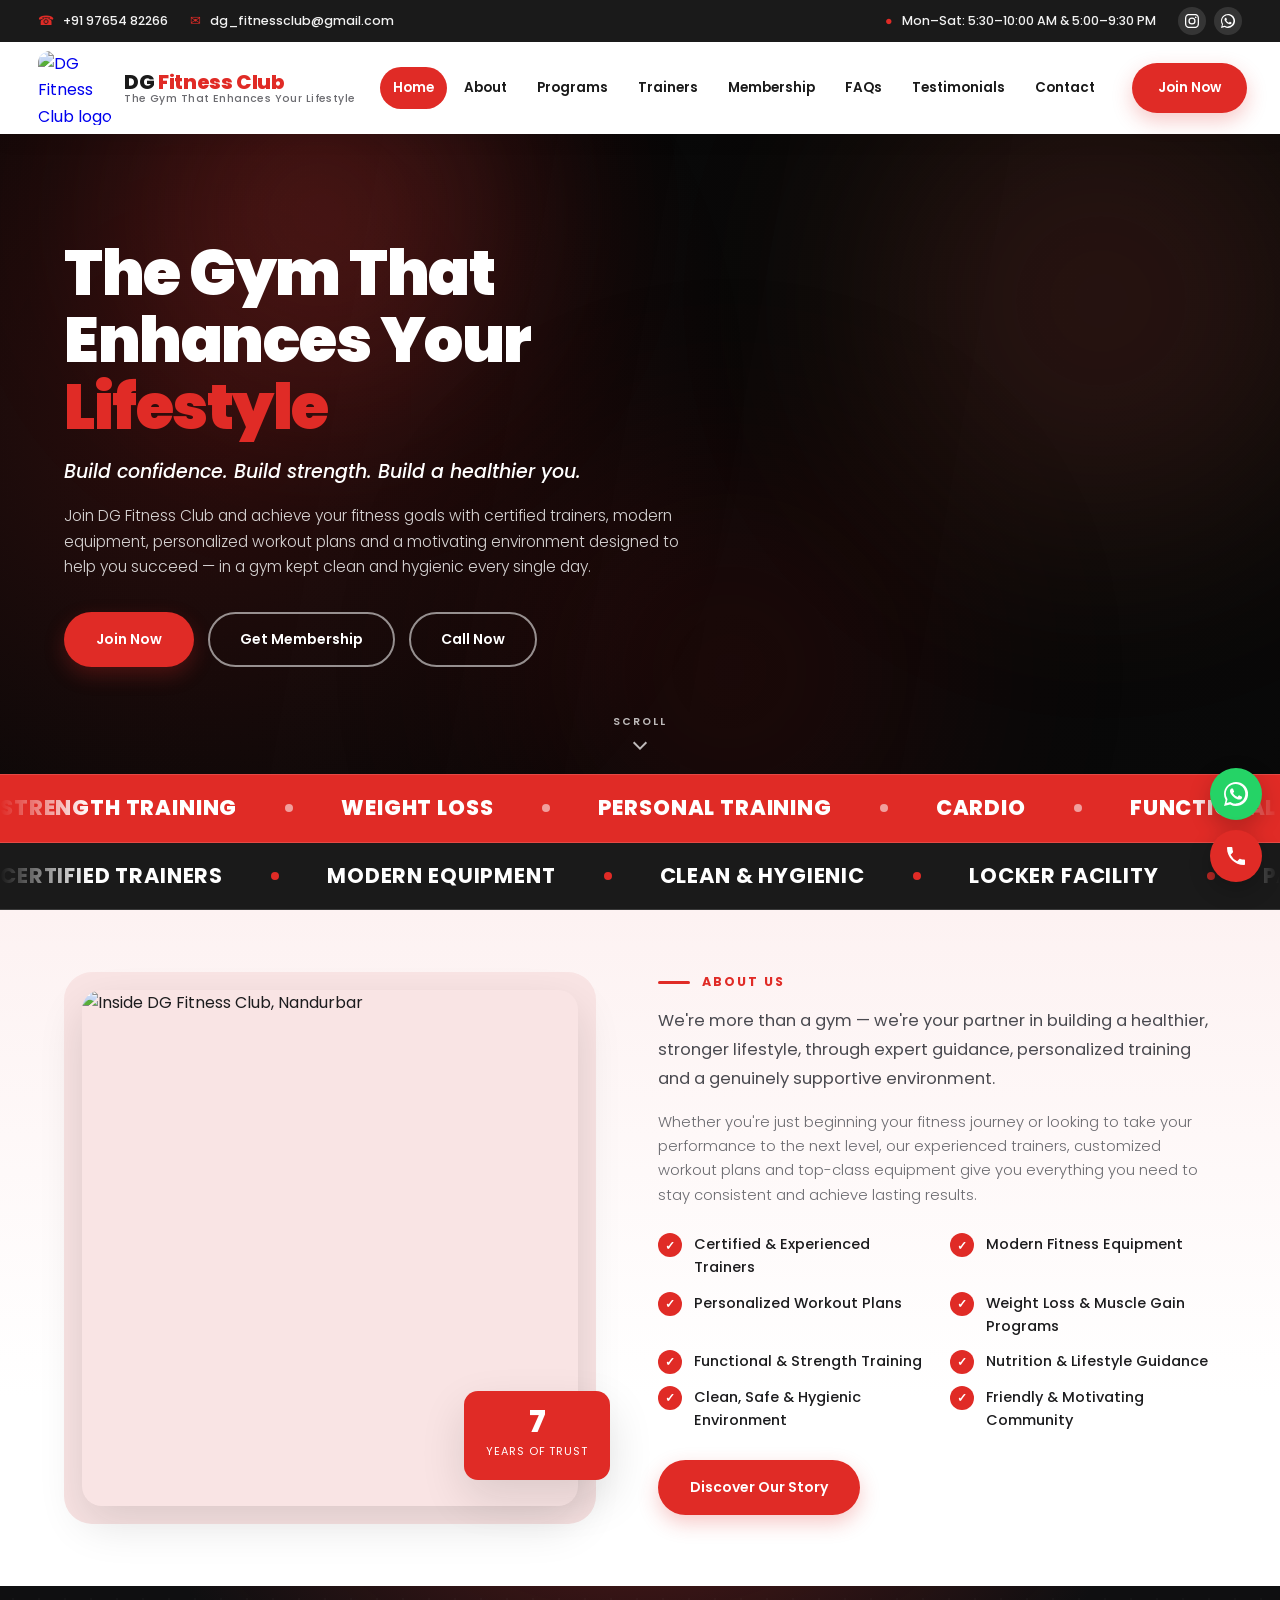
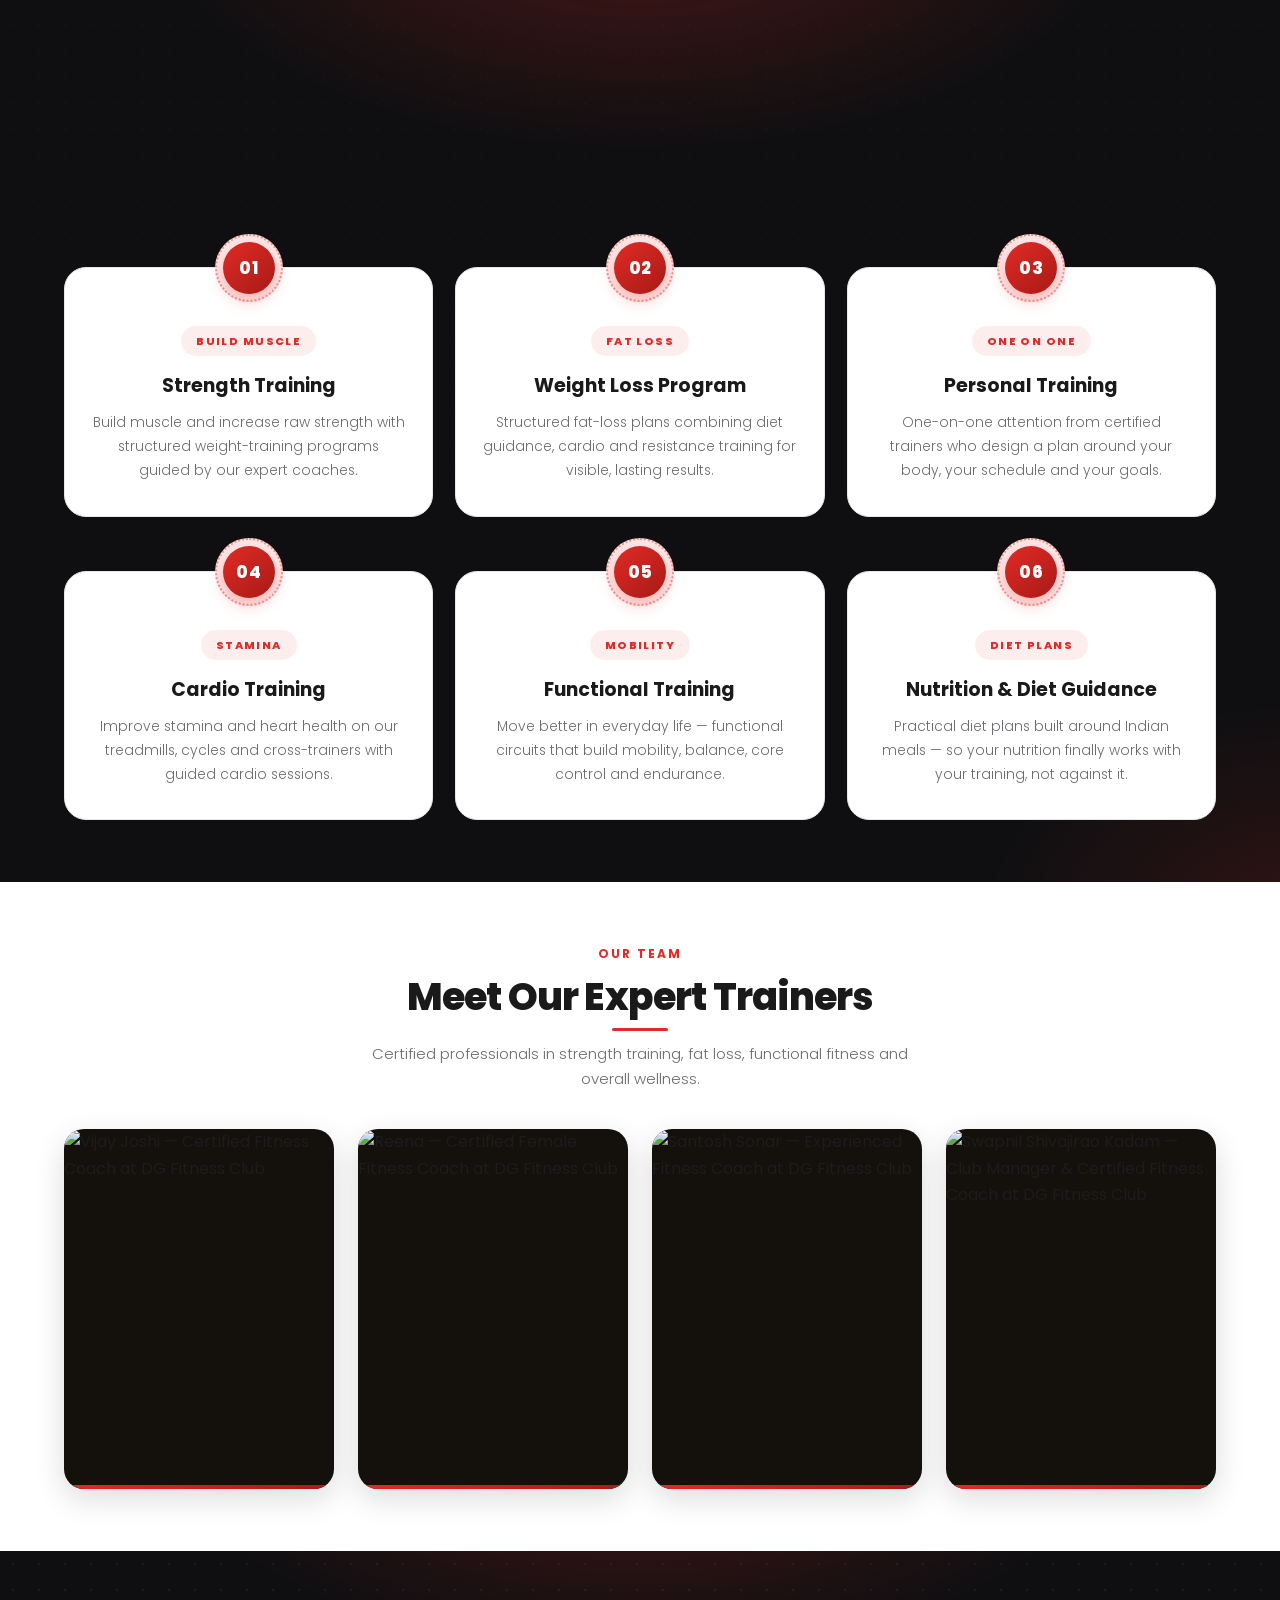
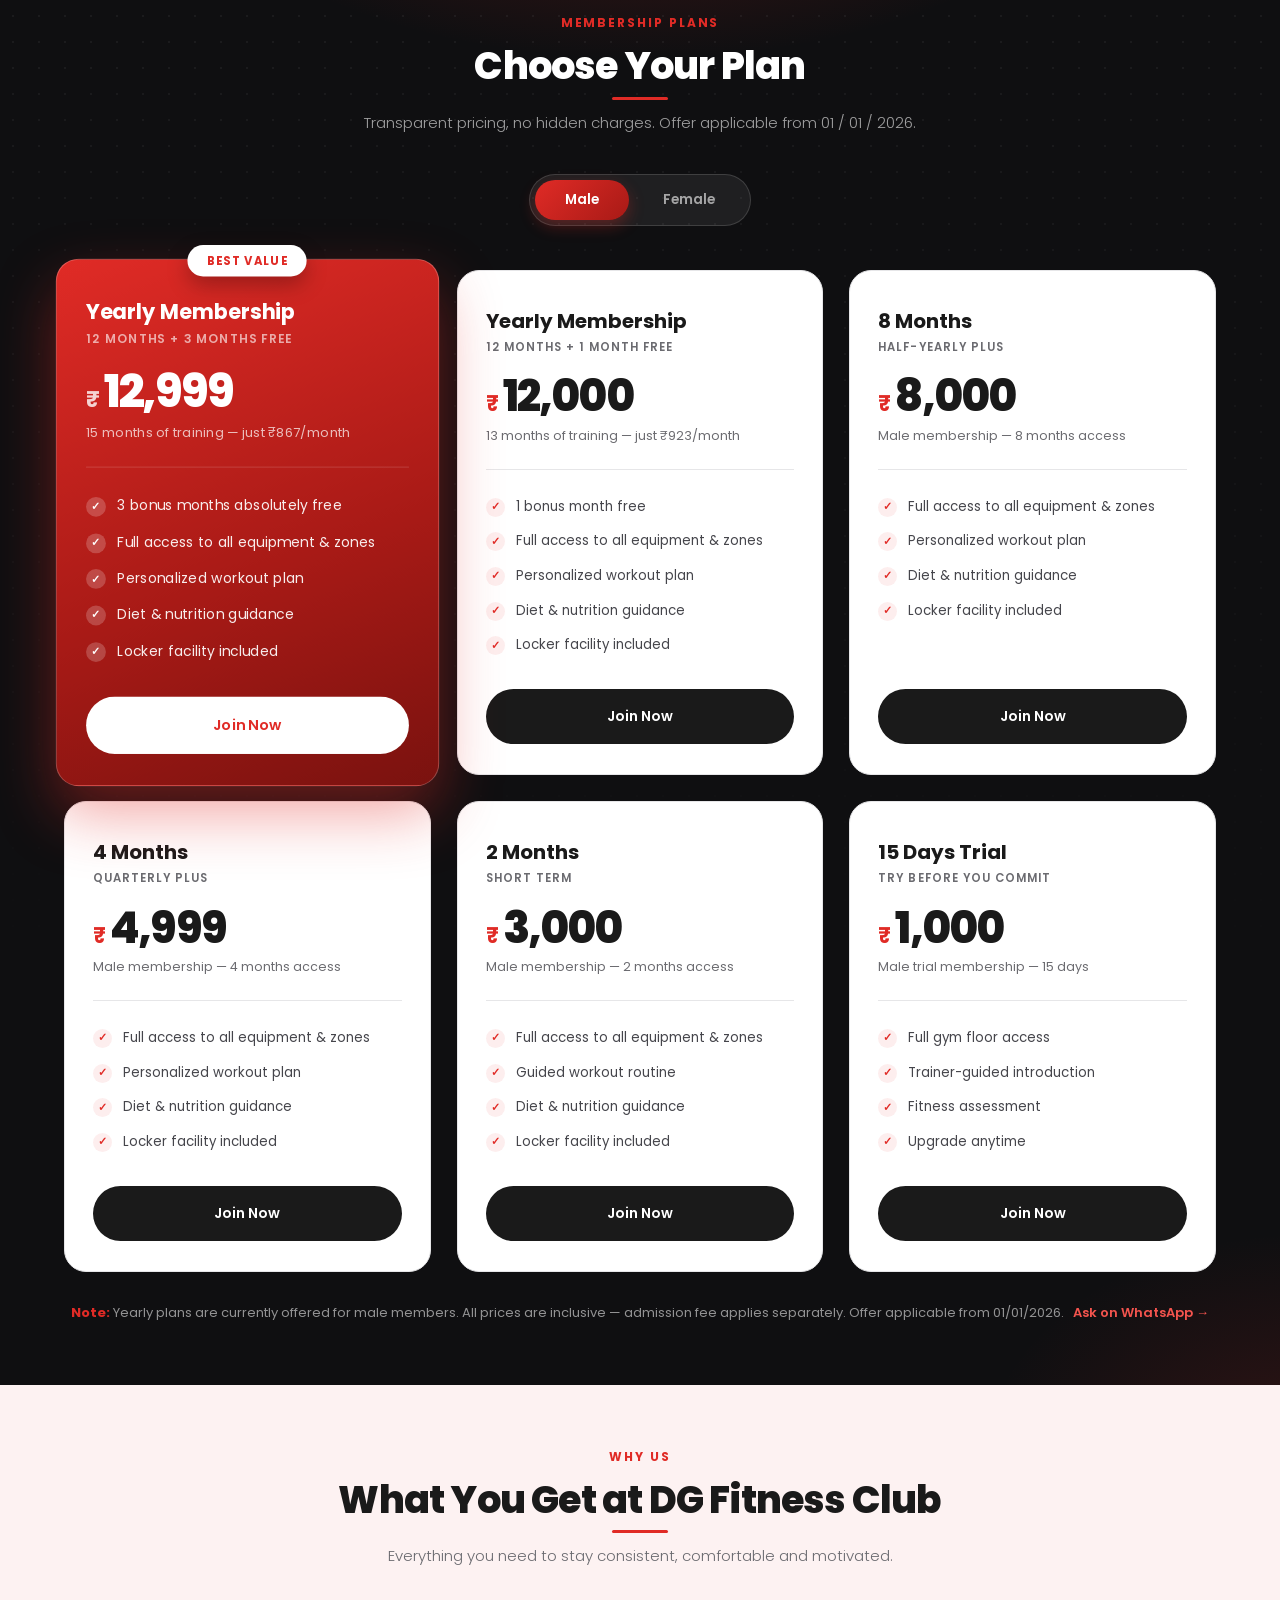
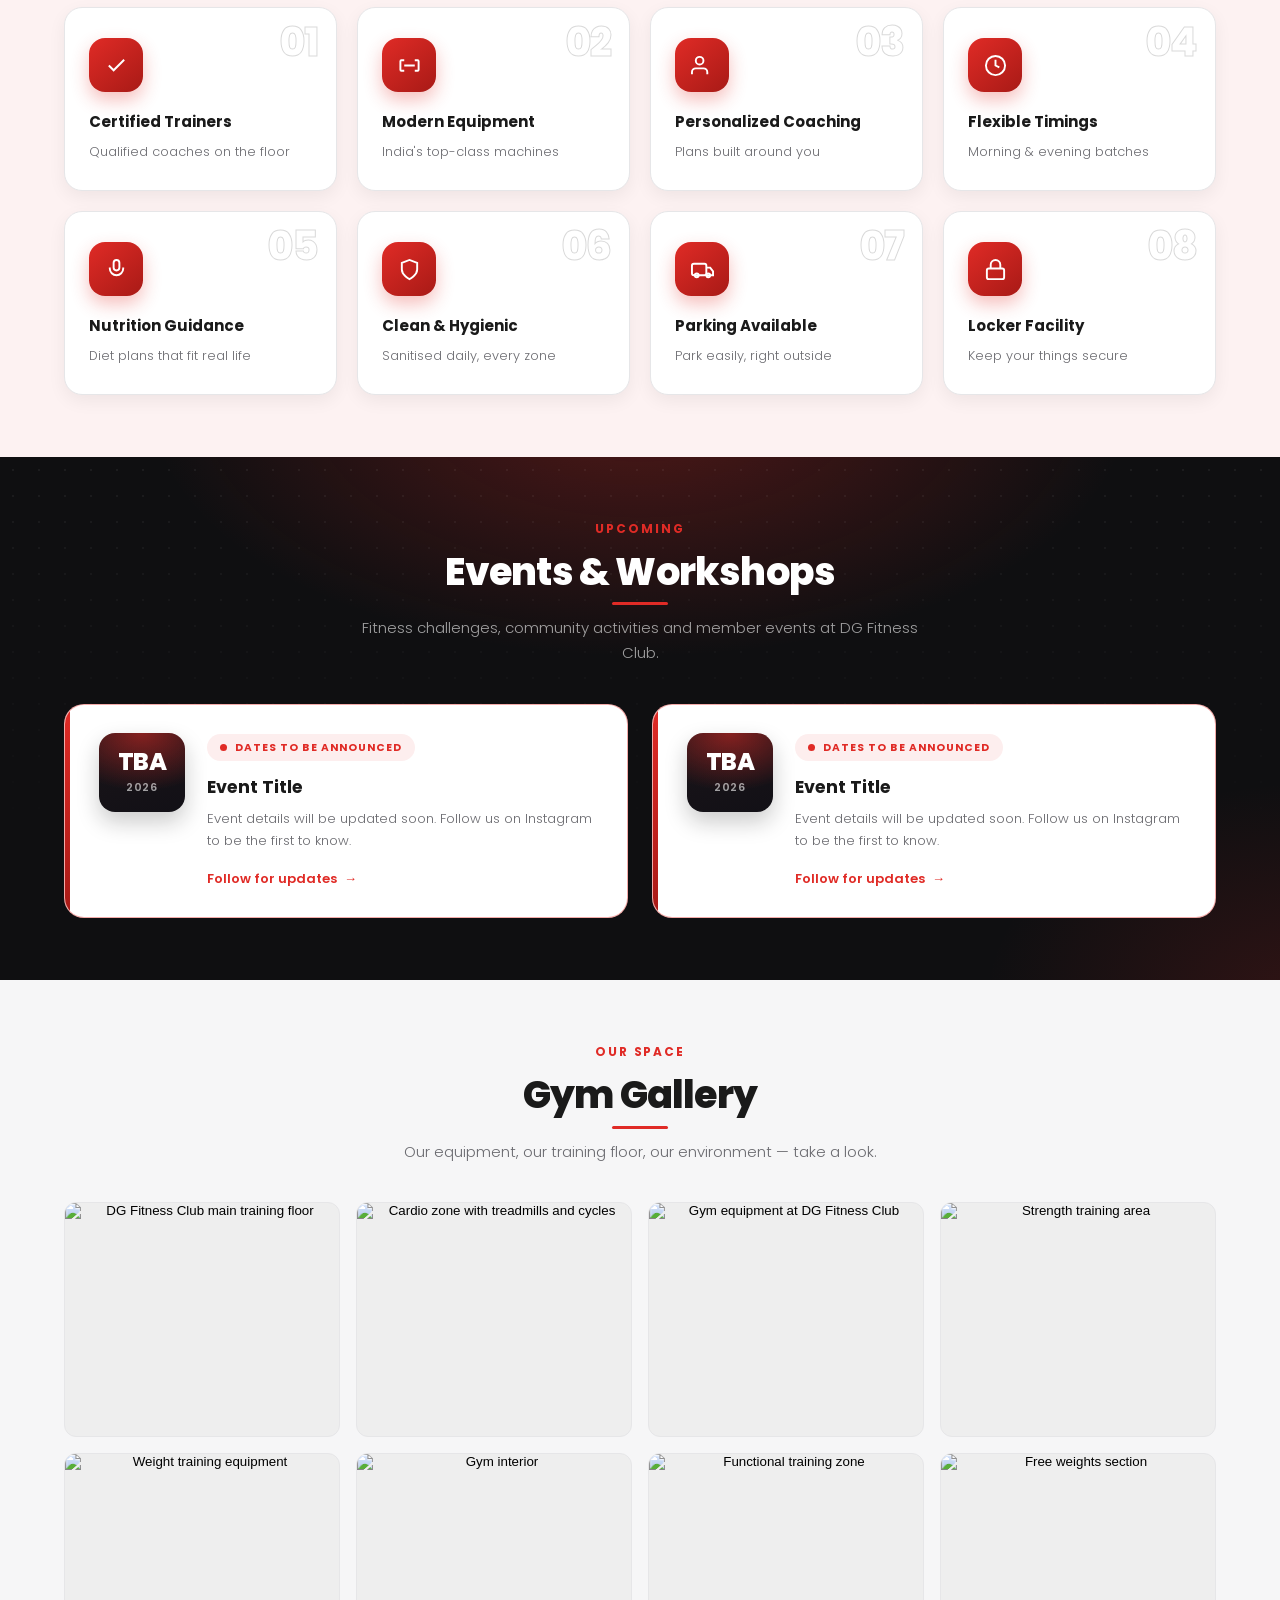
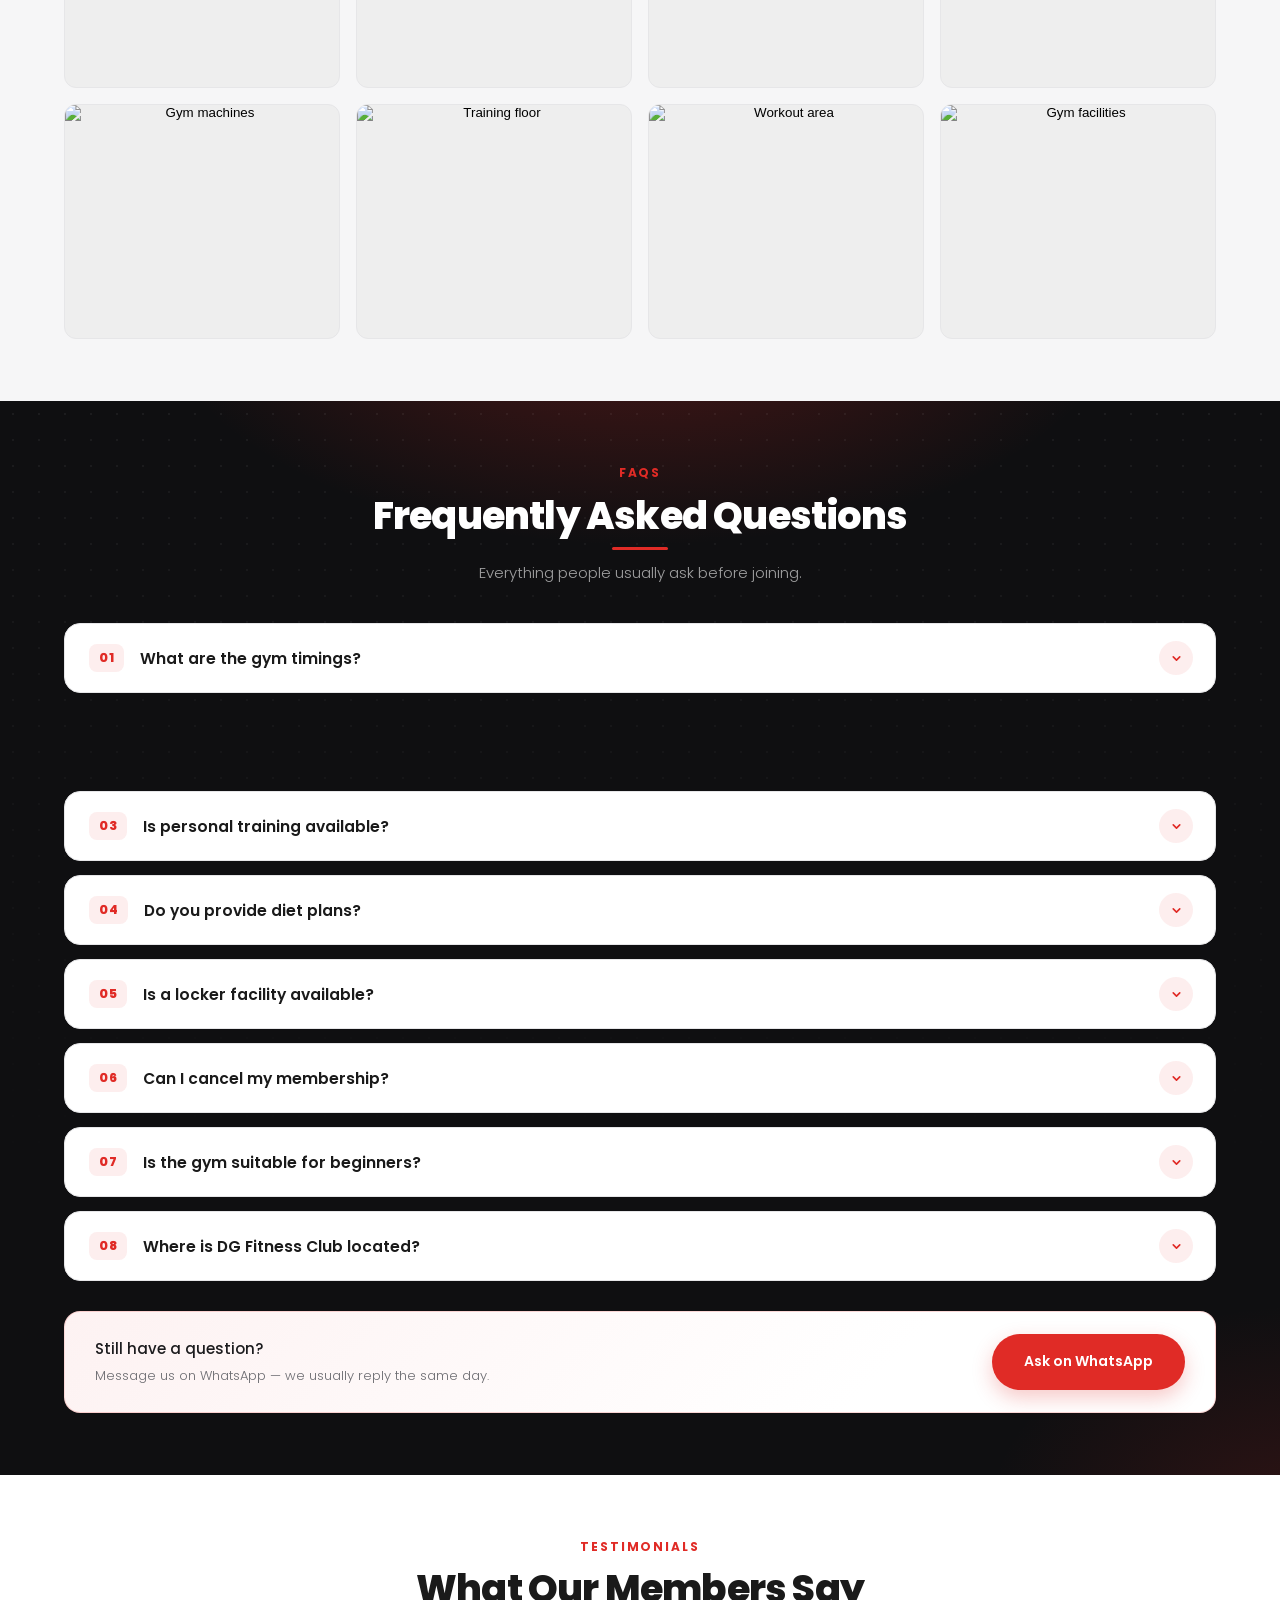
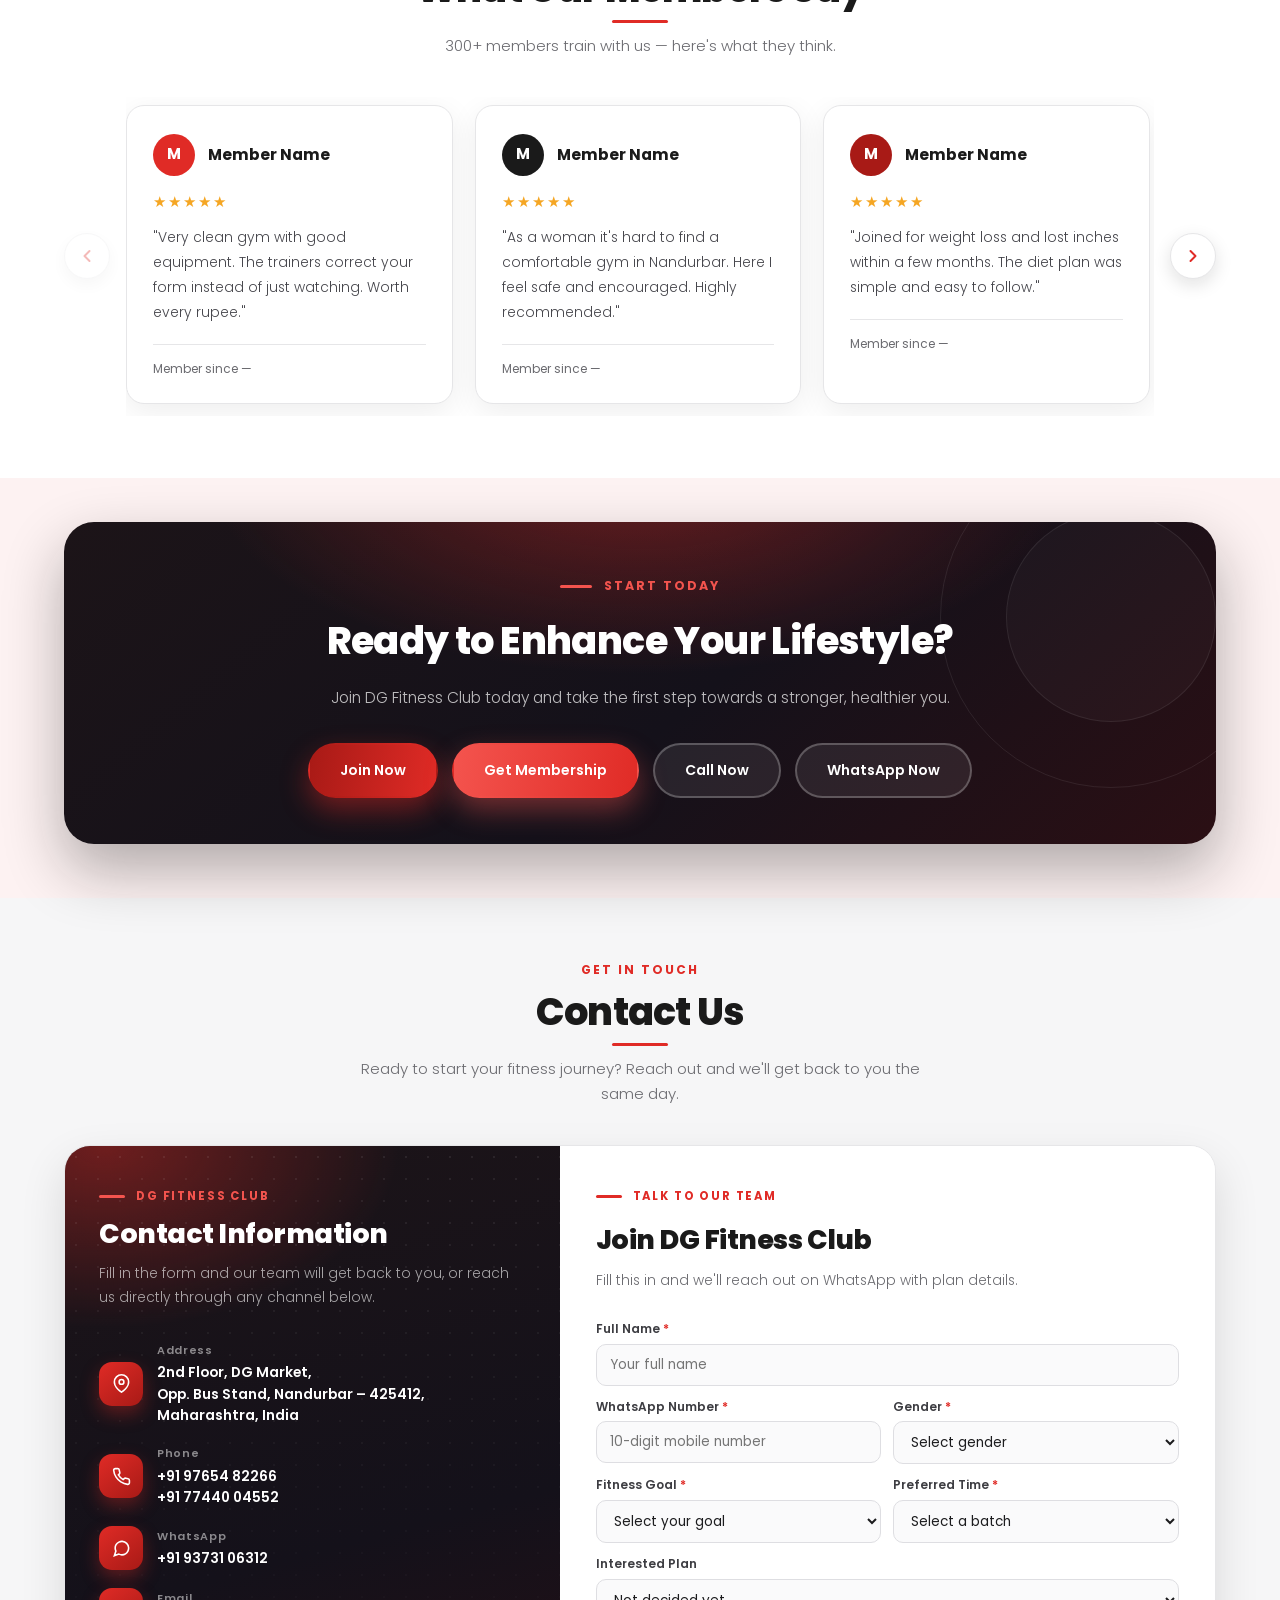
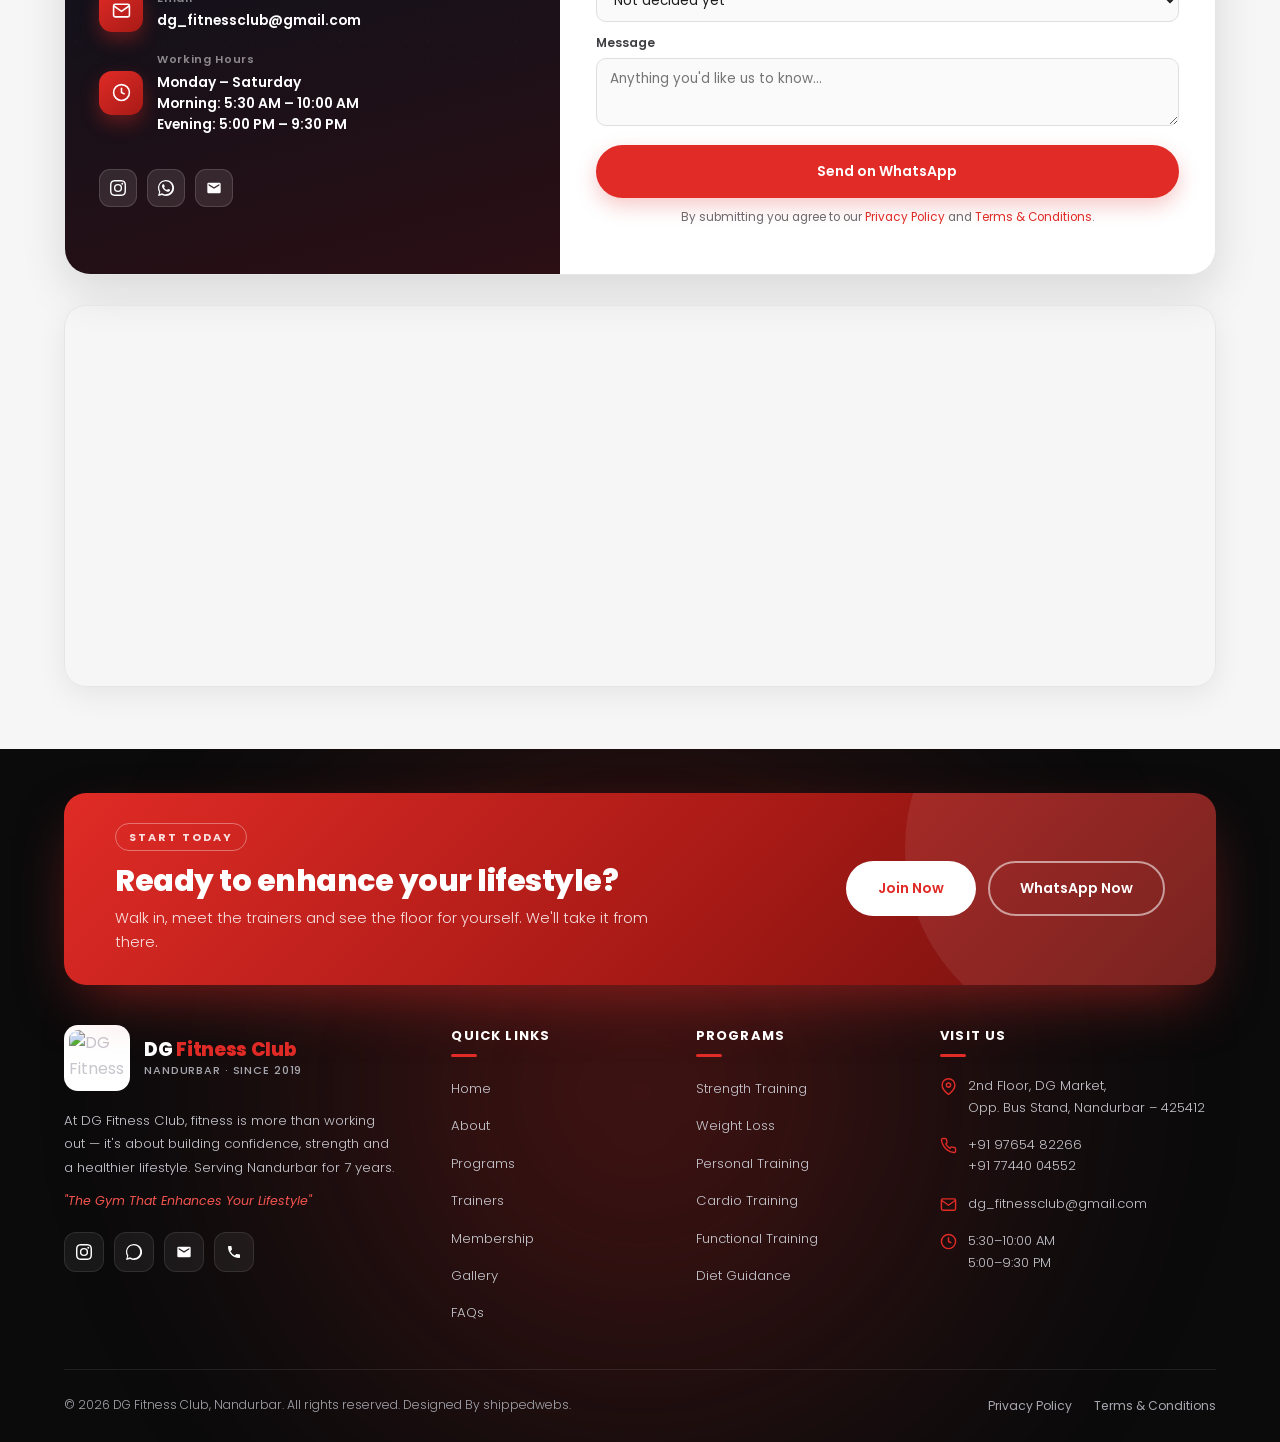
==== index.html @ 3bdbb1a9 "Add files via upload" ====
<!DOCTYPE html>
<html lang="en">
<head>
<meta charset="UTF-8">
<meta name="viewport" content="width=device-width, initial-scale=1.0">
<title>DG Fitness Club — The Gym That Enhances Your Lifestyle | Nandurbar</title>
<meta name="description" content="DG Fitness Club, Nandurbar — 7 years, 300+ members. Certified trainers, modern equipment, personalized workout & diet plans. Strength, cardio, functional & personal training. Join now.">
<meta name="keywords" content="gym in Nandurbar, DG Fitness Club, fitness club Nandurbar, personal training, weight loss, ladies gym Nandurbar">
<link rel="icon" href="images/logo.jpeg">

<!-- Open Graph / social sharing -->
<meta property="og:title" content="DG Fitness Club — The Gym That Enhances Your Lifestyle">
<meta property="og:description" content="Certified trainers, modern equipment and personalized plans in Nandurbar. 300+ members strong.">
<meta property="og:image" content="images/hero.jpeg">
<meta property="og:type" content="website">

<link rel="stylesheet" href="style.css">
</head>
<body>

<!-- ================= HEADER ================= -->
<header>
  <div class="top-bar">
   <div class="top-bar__shell">
    <div class="container top-bar__inner">
      <div class="top-bar__contact">
        <a href="tel:+919765482266"><i>&#9742;</i> +91 97654 82266</a>
        <a href="mailto:dg_fitnessclub@gmail.com"><i>&#9993;</i> dg_fitnessclub@gmail.com</a>
      </div>
      <div class="top-bar__right">
        <span><b>&#9679;</b> Mon&ndash;Sat: 5:30&ndash;10:00 AM &amp; 5:00&ndash;9:30 PM</span>
        <div class="top-bar__social" aria-label="Social media">
          <a href="https://www.instagram.com/dgfitnessclub2019/" target="_blank" rel="noopener" aria-label="Instagram">
            <svg viewBox="0 0 24 24"><path d="M12 2.16c3.2 0 3.58.01 4.85.07 1.17.05 1.8.25 2.23.41.56.22.96.48 1.38.9.42.42.68.82.9 1.38.16.42.36 1.06.41 2.23.06 1.27.07 1.65.07 4.85s-.01 3.58-.07 4.85c-.05 1.17-.25 1.8-.41 2.23-.22.56-.48.96-.9 1.38-.42.42-.82.68-1.38.9-.42.16-1.06.36-2.23.41-1.27.06-1.65.07-4.85.07s-3.58-.01-4.85-.07c-1.17-.05-1.8-.25-2.23-.41-.56-.22-.96-.48-1.38-.9-.42-.42-.68-.82-.9-1.38-.16-.42-.36-1.06-.41-2.23C2.17 15.58 2.16 15.2 2.16 12s.01-3.58.07-4.85c.05-1.17.25-1.8.41-2.23.22-.56.48-.96.9-1.38.42-.42.82-.68 1.38-.9.42-.16 1.06-.36 2.23-.41C8.42 2.17 8.8 2.16 12 2.16zM12 0C8.74 0 8.33.01 7.05.07 5.78.13 4.9.33 4.14.63c-.79.3-1.46.71-2.13 1.38C1.34 2.68.93 3.35.63 4.14.33 4.9.13 5.78.07 7.05.01 8.33 0 8.74 0 12s.01 3.67.07 4.95c.06 1.27.26 2.15.56 2.91.3.79.71 1.46 1.38 2.13.67.67 1.34 1.08 2.13 1.38.76.3 1.64.5 2.91.56C8.33 23.99 8.74 24 12 24s3.67-.01 4.95-.07c1.27-.06 2.15-.26 2.91-.56.79-.3 1.46-.71 2.13-1.38.67-.67 1.08-1.34 1.38-2.13.3-.76.5-1.64.56-2.91.06-1.28.07-1.69.07-4.95s-.01-3.67-.07-4.95c-.06-1.27-.26-2.15-.56-2.91-.3-.79-.71-1.46-1.38-2.13C21.32 1.34 20.65.93 19.86.63c-.76-.3-1.64-.5-2.91-.56C15.67.01 15.26 0 12 0zm0 5.84a6.16 6.16 0 100 12.32A6.16 6.16 0 0012 5.84zm0 10.16a4 4 0 110-8 4 4 0 010 8zm7.85-10.4a1.44 1.44 0 11-2.88 0 1.44 1.44 0 012.88 0z"/></svg>
          </a>
          <a href="https://wa.me/919373106312" target="_blank" rel="noopener" aria-label="WhatsApp">
            <svg viewBox="0 0 24 24"><path d="M17.47 14.38c-.3-.15-1.76-.87-2.03-.97-.27-.1-.47-.15-.67.15-.2.3-.77.97-.94 1.17-.17.2-.35.22-.65.07-.3-.15-1.25-.46-2.39-1.47-.88-.79-1.48-1.76-1.65-2.06-.17-.3-.02-.46.13-.61.13-.13.3-.35.45-.52.15-.17.2-.3.3-.5.1-.2.05-.37-.02-.52-.07-.15-.67-1.61-.92-2.21-.24-.58-.49-.5-.67-.51h-.57c-.2 0-.52.07-.79.37-.27.3-1.04 1.02-1.04 2.48s1.06 2.88 1.21 3.08c.15.2 2.1 3.2 5.08 4.49.71.31 1.26.49 1.69.62.71.23 1.36.2 1.87.12.57-.09 1.76-.72 2.01-1.41.25-.7.25-1.29.17-1.42-.07-.13-.27-.2-.57-.35zM12.05 0h-.02C5.4 0 0 5.4 0 12.05a11.94 11.94 0 001.65 6.07L.06 24l6.05-1.58a12.03 12.03 0 005.94 1.55c6.65 0 12.05-5.4 12.05-12.05S18.7 0 12.05 0zm0 21.8a9.7 9.7 0 01-5.3-1.57l-.38-.23-3.85 1 1.02-3.75-.25-.39a9.7 9.7 0 01-1.49-5.19c0-5.37 4.37-9.74 9.75-9.74s9.74 4.37 9.74 9.75-4.37 9.74-9.74 9.74z"/></svg>
          </a>
        </div>
      </div>
    </div>
   </div>
  </div>

  <div class="scroll-progress" id="scrollProgress" aria-hidden="true"></div>

  <div class="main-nav">
    <div class="container">
      <nav>
        <a class="logo-area" href="#home">
          <img src="images/logo.jpeg" alt="DG Fitness Club logo">
          <span class="brand-name">DG <span>Fitness Club</span>
            <span class="brand-sub">The Gym That Enhances Your Lifestyle</span>
          </span>
        </a>

        <ul class="nav-links">
          <li><a class="active" href="#home">Home</a></li>
          <li><a href="#about">About</a></li>
          <li><a href="#programs">Programs</a></li>
          <li><a href="#trainers">Trainers</a></li>
          <li><a href="#membership">Membership</a></li>
          <li><a href="#faqs">FAQs</a></li>
          <li><a href="#testimonials">Testimonials</a></li>
          
          <li><a href="#contact">Contact</a></li>
        </ul>

        <a class="btn btn--primary nav-cta" href="#join">Join Now</a>

        <button class="nav-toggle" id="navToggle" aria-label="Open menu" aria-expanded="false" aria-controls="navMobile">
          <span></span><span></span><span></span>
        </button>
      </nav>

      <div class="nav-mobile" id="navMobile">
        <a href="#home">Home</a>
        <a href="#about">About</a>
        <a href="#programs">Programs</a>
        <a href="#trainers">Trainers</a>
        <a href="#membership">Membership</a>
        <a href="#gallery">Gallery</a>
        <a href="#faqs">FAQs</a>
        <a href="#testimonials">Testimonials</a>
        
        <a href="#contact">Contact</a>
        <a class="btn btn--primary" href="#join">Join Now</a>
      </div>
    </div>
  </div>
</header>

<!-- ================= HERO ================= -->
<section class="hero" id="home">
  <div class="orbs" aria-hidden="true">
    <span class="orb orb--red"></span>
    <span class="orb orb--ember"></span>
    <span class="orb orb--deep"></span>
  </div>

  <div class="container">
    <div class="hero-text">
      
      <!-- Each line is masked by overflow:hidden so the text slides out from behind an edge. -->
      <h1 aria-label="The Gym That Enhances Your Lifestyle">
        <span class="line" aria-hidden="true"><span>The Gym That</span></span>
        <span class="line" aria-hidden="true"><span>Enhances Your</span></span>
        <span class="line" aria-hidden="true"><span><em>Lifestyle</em></span></span>
      </h1>
      <p class="hero-tagline">Build confidence. Build strength. Build a healthier you.</p>
      <p class="hero-desc">
        Join DG Fitness Club and achieve your fitness goals with certified trainers, modern equipment,
        personalized workout plans and a motivating environment designed to help you succeed &mdash;
        in a gym kept clean and hygienic every single day.
      </p>
      <div class="hero-buttons">
        <a class="btn btn--primary" href="#join" data-magnetic>Join Now</a>
        <a class="btn btn--outline-light" href="#membership" data-magnetic>Get Membership</a>
        <a class="btn btn--outline-light" href="tel:+919765482266" data-magnetic>Call Now</a>
      </div>
    </div>
  </div>

  <div class="scroll-cue" id="scrollCue" aria-hidden="true">
    <span>Scroll</span>
    <span class="chev"></span>
  </div>
</section>

<!-- ================= MARQUEE ================= -->
<div class="marquee-band" aria-hidden="true">
  <div class="marquee">
    <div class="marquee__track">
      <ul class="marquee__set">
        <li>Strength Training</li><li>Weight Loss</li><li>Personal Training</li>
        <li>Cardio</li><li>Functional Training</li><li>Diet Guidance</li>
      </ul>
      <ul class="marquee__set">
        <li>Strength Training</li><li>Weight Loss</li><li>Personal Training</li>
        <li>Cardio</li><li>Functional Training</li><li>Diet Guidance</li>
      </ul>
    </div>
  </div>
</div>
<div class="marquee-band" aria-hidden="true">
  <div class="marquee marquee--reverse">
    <div class="marquee__track">
      <ul class="marquee__set">
        <li>Certified Trainers</li><li>Modern Equipment</li><li>Clean &amp; Hygienic</li>
        <li>Locker Facility</li><li>Parking Available</li><li>Flexible Timings</li>
      </ul>
      <ul class="marquee__set">
        <li>Certified Trainers</li><li>Modern Equipment</li><li>Clean &amp; Hygienic</li>
        <li>Locker Facility</li><li>Parking Available</li><li>Flexible Timings</li>
      </ul>
    </div>
  </div>
</div>



<!-- ================= ABOUT ================= -->
<section class="section section--about" id="about">
  <div class="container">
    <div class="about-grid">
      <div class="about-media reveal">
        <img src="images/about-gym.jpeg" alt="Inside DG Fitness Club, Nandurbar">
        <div class="about-badge">
          <strong>7</strong>
          <span>Years of Trust</span>
        </div>
      </div>

      <div class="about-text reveal">
        <span class="about-eyebrow">About Us</span>
       
        <p class="about-lead">
          We're more than a gym &mdash; we're your partner in building a healthier, stronger lifestyle, through
          expert guidance, personalized training and a genuinely supportive environment.
        </p>
        <p>
          Whether you're just beginning your fitness journey or looking to take your performance to the next
          level, our experienced trainers, customized workout plans and top-class equipment give you everything
          you need to stay consistent and achieve lasting results.
        </p>

        <ul class="about-features">
          <li>Certified &amp; Experienced Trainers</li>
          <li>Modern Fitness Equipment</li>
          <li>Personalized Workout Plans</li>
          <li>Weight Loss &amp; Muscle Gain Programs</li>
          <li>Functional &amp; Strength Training</li>
          <li>Nutrition &amp; Lifestyle Guidance</li>
          <li>Clean, Safe &amp; Hygienic Environment</li>
          <li>Friendly &amp; Motivating Community</li>
        </ul>

     

        <a class="btn btn--primary about-cta" href="#membership">Discover Our Story</a>
      </div>
    </div>
  </div>
</section>

<!-- ================= PROGRAMS ================= -->
<section class="section section--dark section--photo" id="programs">
  <div class="container">
    <div class="section-header reveal">
      <span class="section-tag">Our Programs</span>
      <h2>Training Programs</h2>
      <p>Choose from our range of fitness programs, designed for beginners and enthusiasts alike.</p>
    </div>

    <div class="services-grid" data-stagger="90">
      <div class="service-card reveal">
        <div class="service-step"><span>01</span></div>
        <span class="service-label">Build Muscle</span>
        <h3>Strength Training</h3>
        <p>Build muscle and increase raw strength with structured weight-training programs guided by our expert coaches.</p>
      </div>

      <div class="service-card reveal">
        <div class="service-step"><span>02</span></div>
        <span class="service-label">Fat Loss</span>
        <h3>Weight Loss Program</h3>
        <p>Structured fat-loss plans combining diet guidance, cardio and resistance training for visible, lasting results.</p>
      </div>

      <div class="service-card reveal">
        <div class="service-step"><span>03</span></div>
        <span class="service-label">One On One</span>
        <h3>Personal Training</h3>
        <p>One-on-one attention from certified trainers who design a plan around your body, your schedule and your goals.</p>
      </div>

      <div class="service-card reveal">
        <div class="service-step"><span>04</span></div>
        <span class="service-label">Stamina</span>
        <h3>Cardio Training</h3>
        <p>Improve stamina and heart health on our treadmills, cycles and cross-trainers with guided cardio sessions.</p>
      </div>

      <div class="service-card reveal">
        <div class="service-step"><span>05</span></div>
        <span class="service-label">Mobility</span>
        <h3>Functional Training</h3>
        <p>Move better in everyday life &mdash; functional circuits that build mobility, balance, core control and endurance.</p>
      </div>

      <div class="service-card reveal">
        <div class="service-step"><span>06</span></div>
        <span class="service-label">Diet Plans</span>
        <h3>Nutrition &amp; Diet Guidance</h3>
        <p>Practical diet plans built around Indian meals &mdash; so your nutrition finally works with your training, not against it.</p>
      </div>
    </div>
  </div>
</section>


<!-- ================= TRAINERS ================= -->
<!-- Names/designations read from the trainer poster images. TODO (owner): add years of experience,
     specific certification names, and each trainer's own Instagram link (currently the gym account). -->
<section class="section" id="trainers">
  <div class="container">
    <div class="section-header reveal">
      <span class="section-tag">Our Team</span>
      <h2>Meet Our Expert Trainers</h2>
      <p>Certified professionals in strength training, fat loss, functional fitness and overall wellness.</p>
    </div>

    <div class="trainers-grid" data-stagger="110">
      <div class="trainer-card reveal">
        <div class="trainer-photo">
          <img src="images/trainer1.jpeg" alt="Vijay Joshi — Certified Fitness Coach at DG Fitness Club">
        </div>
        <div class="trainer-info">
          <h3>Vijay Joshi</h3>
          <p class="designation">Certified Fitness Coach</p>
          <p class="details">Fitness Guidance &amp; Personal Training</p>
          <span class="trainer-badge">Certified Professional</span>
        </div>
        <div class="trainer-social">
            <a href="https://www.instagram.com/dgfitnessclub2019/" target="_blank" rel="noopener" aria-label="Instagram">
              <svg viewBox="0 0 24 24"><path d="M12 2.16c3.2 0 3.58.01 4.85.07 1.17.05 1.8.25 2.23.41.56.22.96.48 1.38.9.42.42.68.82.9 1.38.16.42.36 1.06.41 2.23.06 1.27.07 1.65.07 4.85s-.01 3.58-.07 4.85c-.05 1.17-.25 1.8-.41 2.23-.22.56-.48.96-.9 1.38-.42.42-.82.68-1.38.9-.42.16-1.06.36-2.23.41-1.27.06-1.65.07-4.85.07s-3.58-.01-4.85-.07c-1.17-.05-1.8-.25-2.23-.41-.56-.22-.96-.48-1.38-.9-.42-.42-.68-.82-.9-1.38-.16-.42-.36-1.06-.41-2.23C2.17 15.58 2.16 15.2 2.16 12s.01-3.58.07-4.85c.05-1.17.25-1.8.41-2.23.22-.56.48-.96.9-1.38.42-.42.82-.68 1.38-.9.42-.16 1.06-.36 2.23-.41C8.42 2.17 8.8 2.16 12 2.16zM12 0C8.74 0 8.33.01 7.05.07 5.78.13 4.9.33 4.14.63c-.79.3-1.46.71-2.13 1.38C1.34 2.68.93 3.35.63 4.14.33 4.9.13 5.78.07 7.05.01 8.33 0 8.74 0 12s.01 3.67.07 4.95c.06 1.27.26 2.15.56 2.91.3.79.71 1.46 1.38 2.13.67.67 1.34 1.08 2.13 1.38.76.3 1.64.5 2.91.56C8.33 23.99 8.74 24 12 24s3.67-.01 4.95-.07c1.27-.06 2.15-.26 2.91-.56.79-.3 1.46-.71 2.13-1.38.67-.67 1.08-1.34 1.38-2.13.3-.76.5-1.64.56-2.91.06-1.28.07-1.69.07-4.95s-.01-3.67-.07-4.95c-.06-1.27-.26-2.15-.56-2.91-.3-.79-.71-1.46-1.38-2.13C21.32 1.34 20.65.93 19.86.63c-.76-.3-1.64-.5-2.91-.56C15.67.01 15.26 0 12 0zm0 5.84a6.16 6.16 0 100 12.32A6.16 6.16 0 0012 5.84zm0 10.16a4 4 0 110-8 4 4 0 010 8zm7.85-10.4a1.44 1.44 0 11-2.88 0 1.44 1.44 0 012.88 0z"/></svg>
            </a>
            <a href="https://wa.me/919373106312" target="_blank" rel="noopener" aria-label="WhatsApp">
              <svg viewBox="0 0 24 24"><path d="M12.05 0h-.02C5.4 0 0 5.4 0 12.05a11.94 11.94 0 001.65 6.07L.06 24l6.05-1.58a12.03 12.03 0 005.94 1.55c6.65 0 12.05-5.4 12.05-12.05S18.7 0 12.05 0zm0 21.8a9.7 9.7 0 01-5.3-1.57l-.38-.23-3.85 1 1.02-3.75-.25-.39a9.7 9.7 0 01-1.49-5.19c0-5.37 4.37-9.74 9.75-9.74s9.74 4.37 9.74 9.75-4.37 9.74-9.74 9.74z"/></svg>
            </a>
          </div>
      </div>

      <div class="trainer-card reveal">
        <div class="trainer-photo">
          <img src="images/trainer2.jpeg" alt="Reena — Certified Female Fitness Coach at DG Fitness Club">
        </div>
        <div class="trainer-info">
          <h3>Reena</h3>
          <p class="designation">Certified Female Fitness Coach</p>
          <p class="details">Fitness Guidance, Personal Training &amp; Results-Driven Coaching</p>
          <span class="trainer-badge">Certified Professional</span>
        </div>
        <div class="trainer-social">
            <a href="https://www.instagram.com/dgfitnessclub2019/" target="_blank" rel="noopener" aria-label="Instagram">
              <svg viewBox="0 0 24 24"><path d="M12 2.16c3.2 0 3.58.01 4.85.07 1.17.05 1.8.25 2.23.41.56.22.96.48 1.38.9.42.42.68.82.9 1.38.16.42.36 1.06.41 2.23.06 1.27.07 1.65.07 4.85s-.01 3.58-.07 4.85c-.05 1.17-.25 1.8-.41 2.23-.22.56-.48.96-.9 1.38-.42.42-.82.68-1.38.9-.42.16-1.06.36-2.23.41-1.27.06-1.65.07-4.85.07s-3.58-.01-4.85-.07c-1.17-.05-1.8-.25-2.23-.41-.56-.22-.96-.48-1.38-.9-.42-.42-.68-.82-.9-1.38-.16-.42-.36-1.06-.41-2.23C2.17 15.58 2.16 15.2 2.16 12s.01-3.58.07-4.85c.05-1.17.25-1.8.41-2.23.22-.56.48-.96.9-1.38.42-.42.82-.68 1.38-.9.42-.16 1.06-.36 2.23-.41C8.42 2.17 8.8 2.16 12 2.16zM12 0C8.74 0 8.33.01 7.05.07 5.78.13 4.9.33 4.14.63c-.79.3-1.46.71-2.13 1.38C1.34 2.68.93 3.35.63 4.14.33 4.9.13 5.78.07 7.05.01 8.33 0 8.74 0 12s.01 3.67.07 4.95c.06 1.27.26 2.15.56 2.91.3.79.71 1.46 1.38 2.13.67.67 1.34 1.08 2.13 1.38.76.3 1.64.5 2.91.56C8.33 23.99 8.74 24 12 24s3.67-.01 4.95-.07c1.27-.06 2.15-.26 2.91-.56.79-.3 1.46-.71 2.13-1.38.67-.67 1.08-1.34 1.38-2.13.3-.76.5-1.64.56-2.91.06-1.28.07-1.69.07-4.95s-.01-3.67-.07-4.95c-.06-1.27-.26-2.15-.56-2.91-.3-.79-.71-1.46-1.38-2.13C21.32 1.34 20.65.93 19.86.63c-.76-.3-1.64-.5-2.91-.56C15.67.01 15.26 0 12 0zm0 5.84a6.16 6.16 0 100 12.32A6.16 6.16 0 0012 5.84zm0 10.16a4 4 0 110-8 4 4 0 010 8zm7.85-10.4a1.44 1.44 0 11-2.88 0 1.44 1.44 0 012.88 0z"/></svg>
            </a>
            <a href="https://wa.me/919373106312" target="_blank" rel="noopener" aria-label="WhatsApp">
              <svg viewBox="0 0 24 24"><path d="M12.05 0h-.02C5.4 0 0 5.4 0 12.05a11.94 11.94 0 001.65 6.07L.06 24l6.05-1.58a12.03 12.03 0 005.94 1.55c6.65 0 12.05-5.4 12.05-12.05S18.7 0 12.05 0zm0 21.8a9.7 9.7 0 01-5.3-1.57l-.38-.23-3.85 1 1.02-3.75-.25-.39a9.7 9.7 0 01-1.49-5.19c0-5.37 4.37-9.74 9.75-9.74s9.74 4.37 9.74 9.75-4.37 9.74-9.74 9.74z"/></svg>
            </a>
          </div>
      </div>

      <div class="trainer-card reveal">
        <div class="trainer-photo">
          <img src="images/trainer3.jpeg" alt="Santosh Sonar — Experienced Fitness Coach at DG Fitness Club">
        </div>
        <div class="trainer-info">
          <h3>Santosh Sonar</h3>
          <p class="designation">Experienced Fitness Coach</p>
          <p class="details">Fitness Guidance &amp; Personal Training</p>
          <span class="trainer-badge">Certified Professional</span>
        </div>
        <div class="trainer-social">
            <a href="https://www.instagram.com/dgfitnessclub2019/" target="_blank" rel="noopener" aria-label="Instagram">
              <svg viewBox="0 0 24 24"><path d="M12 2.16c3.2 0 3.58.01 4.85.07 1.17.05 1.8.25 2.23.41.56.22.96.48 1.38.9.42.42.68.82.9 1.38.16.42.36 1.06.41 2.23.06 1.27.07 1.65.07 4.85s-.01 3.58-.07 4.85c-.05 1.17-.25 1.8-.41 2.23-.22.56-.48.96-.9 1.38-.42.42-.82.68-1.38.9-.42.16-1.06.36-2.23.41-1.27.06-1.65.07-4.85.07s-3.58-.01-4.85-.07c-1.17-.05-1.8-.25-2.23-.41-.56-.22-.96-.48-1.38-.9-.42-.42-.68-.82-.9-1.38-.16-.42-.36-1.06-.41-2.23C2.17 15.58 2.16 15.2 2.16 12s.01-3.58.07-4.85c.05-1.17.25-1.8.41-2.23.22-.56.48-.96.9-1.38.42-.42.82-.68 1.38-.9.42-.16 1.06-.36 2.23-.41C8.42 2.17 8.8 2.16 12 2.16zM12 0C8.74 0 8.33.01 7.05.07 5.78.13 4.9.33 4.14.63c-.79.3-1.46.71-2.13 1.38C1.34 2.68.93 3.35.63 4.14.33 4.9.13 5.78.07 7.05.01 8.33 0 8.74 0 12s.01 3.67.07 4.95c.06 1.27.26 2.15.56 2.91.3.79.71 1.46 1.38 2.13.67.67 1.34 1.08 2.13 1.38.76.3 1.64.5 2.91.56C8.33 23.99 8.74 24 12 24s3.67-.01 4.95-.07c1.27-.06 2.15-.26 2.91-.56.79-.3 1.46-.71 2.13-1.38.67-.67 1.08-1.34 1.38-2.13.3-.76.5-1.64.56-2.91.06-1.28.07-1.69.07-4.95s-.01-3.67-.07-4.95c-.06-1.27-.26-2.15-.56-2.91-.3-.79-.71-1.46-1.38-2.13C21.32 1.34 20.65.93 19.86.63c-.76-.3-1.64-.5-2.91-.56C15.67.01 15.26 0 12 0zm0 5.84a6.16 6.16 0 100 12.32A6.16 6.16 0 0012 5.84zm0 10.16a4 4 0 110-8 4 4 0 010 8zm7.85-10.4a1.44 1.44 0 11-2.88 0 1.44 1.44 0 012.88 0z"/></svg>
            </a>
            <a href="https://wa.me/919373106312" target="_blank" rel="noopener" aria-label="WhatsApp">
              <svg viewBox="0 0 24 24"><path d="M12.05 0h-.02C5.4 0 0 5.4 0 12.05a11.94 11.94 0 001.65 6.07L.06 24l6.05-1.58a12.03 12.03 0 005.94 1.55c6.65 0 12.05-5.4 12.05-12.05S18.7 0 12.05 0zm0 21.8a9.7 9.7 0 01-5.3-1.57l-.38-.23-3.85 1 1.02-3.75-.25-.39a9.7 9.7 0 01-1.49-5.19c0-5.37 4.37-9.74 9.75-9.74s9.74 4.37 9.74 9.75-4.37 9.74-9.74 9.74z"/></svg>
            </a>
          </div>
      </div>

      <div class="trainer-card reveal">
        <div class="trainer-photo">
          <img src="images/trainer4.jpeg" alt="Swapnil Shivajirao Kadam — Club Manager &amp; Certified Fitness Coach at DG Fitness Club">
        </div>
        <div class="trainer-info">
          <h3>Swapnil Shivajirao Kadam</h3>
          <p class="designation">Club Manager &amp; Fitness Coach</p>
          <p class="details">Club Management, Fitness Guidance &amp; Personal Training</p>
          <span class="trainer-badge">Certified Professional</span>
        </div>
        <div class="trainer-social">
            <a href="https://www.instagram.com/dgfitnessclub2019/" target="_blank" rel="noopener" aria-label="Instagram">
              <svg viewBox="0 0 24 24"><path d="M12 2.16c3.2 0 3.58.01 4.85.07 1.17.05 1.8.25 2.23.41.56.22.96.48 1.38.9.42.42.68.82.9 1.38.16.42.36 1.06.41 2.23.06 1.27.07 1.65.07 4.85s-.01 3.58-.07 4.85c-.05 1.17-.25 1.8-.41 2.23-.22.56-.48.96-.9 1.38-.42.42-.82.68-1.38.9-.42.16-1.06.36-2.23.41-1.27.06-1.65.07-4.85.07s-3.58-.01-4.85-.07c-1.17-.05-1.8-.25-2.23-.41-.56-.22-.96-.48-1.38-.9-.42-.42-.68-.82-.9-1.38-.16-.42-.36-1.06-.41-2.23C2.17 15.58 2.16 15.2 2.16 12s.01-3.58.07-4.85c.05-1.17.25-1.8.41-2.23.22-.56.48-.96.9-1.38.42-.42.82-.68 1.38-.9.42-.16 1.06-.36 2.23-.41C8.42 2.17 8.8 2.16 12 2.16zM12 0C8.74 0 8.33.01 7.05.07 5.78.13 4.9.33 4.14.63c-.79.3-1.46.71-2.13 1.38C1.34 2.68.93 3.35.63 4.14.33 4.9.13 5.78.07 7.05.01 8.33 0 8.74 0 12s.01 3.67.07 4.95c.06 1.27.26 2.15.56 2.91.3.79.71 1.46 1.38 2.13.67.67 1.34 1.08 2.13 1.38.76.3 1.64.5 2.91.56C8.33 23.99 8.74 24 12 24s3.67-.01 4.95-.07c1.27-.06 2.15-.26 2.91-.56.79-.3 1.46-.71 2.13-1.38.67-.67 1.08-1.34 1.38-2.13.3-.76.5-1.64.56-2.91.06-1.28.07-1.69.07-4.95s-.01-3.67-.07-4.95c-.06-1.27-.26-2.15-.56-2.91-.3-.79-.71-1.46-1.38-2.13C21.32 1.34 20.65.93 19.86.63c-.76-.3-1.64-.5-2.91-.56C15.67.01 15.26 0 12 0zm0 5.84a6.16 6.16 0 100 12.32A6.16 6.16 0 0012 5.84zm0 10.16a4 4 0 110-8 4 4 0 010 8zm7.85-10.4a1.44 1.44 0 11-2.88 0 1.44 1.44 0 012.88 0z"/></svg>
            </a>
            <a href="https://wa.me/919373106312" target="_blank" rel="noopener" aria-label="WhatsApp">
              <svg viewBox="0 0 24 24"><path d="M12.05 0h-.02C5.4 0 0 5.4 0 12.05a11.94 11.94 0 001.65 6.07L.06 24l6.05-1.58a12.03 12.03 0 005.94 1.55c6.65 0 12.05-5.4 12.05-12.05S18.7 0 12.05 0zm0 21.8a9.7 9.7 0 01-5.3-1.57l-.38-.23-3.85 1 1.02-3.75-.25-.39a9.7 9.7 0 01-1.49-5.19c0-5.37 4.37-9.74 9.75-9.74s9.74 4.37 9.74 9.75-4.37 9.74-9.74 9.74z"/></svg>
            </a>
          </div>
      </div>
    </div>
  </div>
</section>


<!-- ================= MEMBERSHIP ================= -->
<section class="section section--dark" id="membership">
  <div class="container">
    <div class="section-header reveal">
      <span class="section-tag">Membership Plans</span>
      <h2>Choose Your Plan</h2>
      <p>Transparent pricing, no hidden charges. Offer applicable from 01 / 01 / 2026.</p>
    </div>

    <div class="plan-toggle" role="tablist" aria-label="Choose membership pricing">
      <button id="planMale" class="is-active" role="tab" aria-selected="true">Male</button>
      <button id="planFemale" role="tab" aria-selected="false">Female</button>
    </div>

    <div class="plans-grid" data-stagger="90">
      <!-- Yearly + 3 months -->
      <div class="plan-card is-featured reveal" data-female-hide="true">
        <span class="plan-flag">Best Value</span>
        <h3>Yearly Membership</h3>
        <p class="plan-duration">12 Months + 3 Months Free</p>
        <div class="plan-price"><span class="cur">&#8377;</span><span class="amt">12,999</span></div>
        <p class="plan-note">15 months of training &mdash; just &#8377;867/month</p>
        <ul class="plan-features">
          <li>3 bonus months absolutely free</li>
          <li>Full access to all equipment &amp; zones</li>
          <li>Personalized workout plan</li>
          <li>Diet &amp; nutrition guidance</li>
          <li>Locker facility included</li>
        </ul>
        <a class="btn btn--light btn--block" href="#join" data-plan="Yearly Membership (12+3 months) — ₹12,999">Join Now</a>
      </div>

      <!-- Yearly + 1 month -->
      <div class="plan-card reveal" data-female-hide="true">
        <h3>Yearly Membership</h3>
        <p class="plan-duration">12 Months + 1 Month Free</p>
        <div class="plan-price"><span class="cur">&#8377;</span><span class="amt">12,000</span></div>
        <p class="plan-note">13 months of training &mdash; just &#8377;923/month</p>
        <ul class="plan-features">
          <li>1 bonus month free</li>
          <li>Full access to all equipment &amp; zones</li>
          <li>Personalized workout plan</li>
          <li>Diet &amp; nutrition guidance</li>
          <li>Locker facility included</li>
        </ul>
        <a class="btn btn--dark btn--block" href="#join" data-plan="Yearly Membership (12+1 months) — ₹12,000">Join Now</a>
      </div>

      <!-- 8 months -->
      <div class="plan-card reveal">
        <h3>8 Months</h3>
        <p class="plan-duration">Half-Yearly Plus</p>
        <div class="plan-price"><span class="cur">&#8377;</span><span class="amt" data-male="8,000" data-female="7,000">8,000</span></div>
        <p class="plan-note"><span class="price-gender">Male</span> membership &mdash; 8 months access</p>
        <ul class="plan-features">
          <li>Full access to all equipment &amp; zones</li>
          <li>Personalized workout plan</li>
          <li>Diet &amp; nutrition guidance</li>
          <li>Locker facility included</li>
        </ul>
        <a class="btn btn--dark btn--block" href="#join" data-plan="8 Months Membership">Join Now</a>
      </div>

      <!-- 4 months -->
      <div class="plan-card reveal">
        <h3>4 Months</h3>
        <p class="plan-duration">Quarterly Plus</p>
        <div class="plan-price"><span class="cur">&#8377;</span><span class="amt" data-male="4,999" data-female="3,999">4,999</span></div>
        <p class="plan-note"><span class="price-gender">Male</span> membership &mdash; 4 months access</p>
        <ul class="plan-features">
          <li>Full access to all equipment &amp; zones</li>
          <li>Personalized workout plan</li>
          <li>Diet &amp; nutrition guidance</li>
          <li>Locker facility included</li>
        </ul>
        <a class="btn btn--dark btn--block" href="#join" data-plan="4 Months Membership">Join Now</a>
      </div>

      <!-- 2 months -->
      <div class="plan-card reveal">
        <h3>2 Months</h3>
        <p class="plan-duration">Short Term</p>
        <div class="plan-price"><span class="cur">&#8377;</span><span class="amt" data-male="3,000" data-female="2,500">3,000</span></div>
        <p class="plan-note"><span class="price-gender">Male</span> membership &mdash; 2 months access</p>
        <ul class="plan-features">
          <li>Full access to all equipment &amp; zones</li>
          <li>Guided workout routine</li>
          <li>Diet &amp; nutrition guidance</li>
          <li>Locker facility included</li>
        </ul>
        <a class="btn btn--dark btn--block" href="#join" data-plan="2 Months Membership">Join Now</a>
      </div>

      <!-- 15 day trial -->
      <div class="plan-card reveal">
        <h3>15 Days Trial</h3>
        <p class="plan-duration">Try Before You Commit</p>
        <div class="plan-price"><span class="cur">&#8377;</span><span class="amt" data-male="1,000" data-female="800">1,000</span></div>
        <p class="plan-note"><span class="price-gender">Male</span> trial membership &mdash; 15 days</p>
        <ul class="plan-features">
          <li>Full gym floor access</li>
          <li>Trainer-guided introduction</li>
          <li>Fitness assessment</li>
          <li>Upgrade anytime</li>
        </ul>
        <a class="btn btn--dark btn--block" href="#join" data-plan="15 Days Trial Membership">Join Now</a>
      </div>
    </div>

    <p class="plan-disclaimer">
      <strong>Note:</strong> Yearly plans are currently offered for male members. All prices are inclusive &mdash;
      admission fee applies separately. Offer applicable from 01/01/2026. &nbsp;
      <a href="https://wa.me/919373106312?text=Hi%20DG%20Fitness%20Club%2C%20I%20want%20to%20know%20more%20about%20membership%20plans." target="_blank" rel="noopener" class="plan-ask">Ask on WhatsApp &rarr;</a>
    </p>
  </div>
</section>
<!-- ================= WHY CHOOSE US ================= -->
<section class="section section--blush">
  <div class="container">
    <div class="section-header reveal">
      <span class="section-tag">Why Us</span>
      <h2>What You Get at DG Fitness Club</h2>
      <p>Everything you need to stay consistent, comfortable and motivated.</p>
    </div>

    <div class="why-grid" data-stagger="60">
      <div class="why-card reveal">
        <div class="why-icon"><svg viewBox="0 0 24 24"><path d="M20 6L9 17l-5-5"/></svg></div>
        <span class="why-num" aria-hidden="true">01</span>
        <h4>Certified Trainers</h4>
        <p>Qualified coaches on the floor</p>
      </div>
      <div class="why-card reveal">
        <div class="why-icon"><svg viewBox="0 0 24 24"><path d="M6.5 6.5h-3a1 1 0 00-1 1v9a1 1 0 001 1h3M17.5 6.5h3a1 1 0 011 1v9a1 1 0 01-1 1h-3M6.5 12h11"/></svg></div>
        <span class="why-num" aria-hidden="true">02</span>
        <h4>Modern Equipment</h4>
        <p>India's top-class machines</p>
      </div>
      <div class="why-card reveal">
        <div class="why-icon"><svg viewBox="0 0 24 24"><path d="M17 21v-2a4 4 0 00-4-4H5a4 4 0 00-4 4v2"/><circle cx="9" cy="7" r="4"/></svg></div>
        <span class="why-num" aria-hidden="true">03</span>
        <h4>Personalized Coaching</h4>
        <p>Plans built around you</p>
      </div>
      <div class="why-card reveal">
        <div class="why-icon"><svg viewBox="0 0 24 24"><circle cx="12" cy="12" r="10"/><path d="M12 6v6l4 2"/></svg></div>
        <span class="why-num" aria-hidden="true">04</span>
        <h4>Flexible Timings</h4>
        <p>Morning &amp; evening batches</p>
      </div>
      <div class="why-card reveal">
        <div class="why-icon"><svg viewBox="0 0 24 24"><path d="M12 2a3 3 0 013 3v5a3 3 0 01-6 0V5a3 3 0 013-3z"/><path d="M19 10v1a7 7 0 01-14 0v-1"/></svg></div>
        <span class="why-num" aria-hidden="true">05</span>
        <h4>Nutrition Guidance</h4>
        <p>Diet plans that fit real life</p>
      </div>
      <div class="why-card reveal">
        <div class="why-icon"><svg viewBox="0 0 24 24"><path d="M12 22s8-4 8-10V5l-8-3-8 3v7c0 6 8 10 8 10z"/></svg></div>
        <span class="why-num" aria-hidden="true">06</span>
        <h4>Clean &amp; Hygienic</h4>
        <p>Sanitised daily, every zone</p>
      </div>
      <div class="why-card reveal">
        <div class="why-icon"><svg viewBox="0 0 24 24"><rect x="1" y="6" width="15" height="12" rx="2"/><path d="M16 10h4l3 4v4h-7"/><circle cx="6" cy="18" r="2"/><circle cx="18" cy="18" r="2"/></svg></div>
        <span class="why-num" aria-hidden="true">07</span>
        <h4>Parking Available</h4>
        <p>Park easily, right outside</p>
      </div>
      <div class="why-card reveal">
        <div class="why-icon"><svg viewBox="0 0 24 24"><rect x="3" y="11" width="18" height="11" rx="2"/><path d="M7 11V7a5 5 0 0110 0v4"/></svg></div>
        <span class="why-num" aria-hidden="true">08</span>
        <h4>Locker Facility</h4>
        <p>Keep your things secure</p>
      </div>
    </div>
  </div>
</section>





<!-- ================= EVENTS ================= -->
<!-- TODO (owner): add real event dates, titles and details -->
<section class="section section--dark" id="events">
  <div class="container">
    <div class="section-header reveal">
      <span class="section-tag">Upcoming</span>
      <h2>Events &amp; Workshops</h2>
      <p>Fitness challenges, community activities and member events at DG Fitness Club.</p>
    </div>

    <div class="events-grid" data-stagger="110">
      <div class="event-card reveal">
        <div class="event-date"><div class="day">TBA</div><div class="month">2026</div></div>
        <div class="event-details">
          <span class="event-status">Dates to be announced</span>
          <h3>Event Title</h3>
          <p>Event details will be updated soon. Follow us on Instagram to be the first to know.</p>
          <a class="event-link" href="https://www.instagram.com/dgfitnessclub2019/" target="_blank" rel="noopener">
            Follow for updates <span aria-hidden="true">&rarr;</span>
          </a>
        </div>
      </div>
      <div class="event-card reveal">
        <div class="event-date"><div class="day">TBA</div><div class="month">2026</div></div>
        <div class="event-details">
          <span class="event-status">Dates to be announced</span>
          <h3>Event Title</h3>
          <p>Event details will be updated soon. Follow us on Instagram to be the first to know.</p>
          <a class="event-link" href="https://www.instagram.com/dgfitnessclub2019/" target="_blank" rel="noopener">
            Follow for updates <span aria-hidden="true">&rarr;</span>
          </a>
        </div>
      </div>
    </div>
  </div>
</section>

<!-- ================= GALLERY ================= -->
<section class="section section--alt" id="gallery">
  <div class="container">
    <div class="section-header reveal">
      <span class="section-tag">Our Space</span>
      <h2>Gym Gallery</h2>
      <p>Our equipment, our training floor, our environment &mdash; take a look.</p>
    </div>

    <div class="gallery-grid" id="galleryGrid" data-stagger="55">
      <button class="gallery-item" type="button" data-reveal="scale"><img src="images/hero.jpeg" alt="DG Fitness Club main training floor"></button>
      <button class="gallery-item" type="button" data-reveal="scale"><img src="images/g1.jpeg" alt="Cardio zone with treadmills and cycles"></button>
      <button class="gallery-item" type="button" data-reveal="scale"><img src="images/g2.jpeg" alt="Gym equipment at DG Fitness Club"></button>
      <button class="gallery-item" type="button" data-reveal="scale"><img src="images/g3.jpeg" alt="Strength training area"></button>
      <button class="gallery-item" type="button" data-reveal="scale"><img src="images/g4.jpeg" alt="Weight training equipment"></button>
      <button class="gallery-item" type="button" data-reveal="scale"><img src="images/g5.jpeg" alt="Gym interior"></button>
      <button class="gallery-item" type="button" data-reveal="scale"><img src="images/g6.jpeg" alt="Functional training zone"></button>
      <button class="gallery-item" type="button" data-reveal="scale"><img src="images/g7.jpeg" alt="Free weights section"></button>
      <button class="gallery-item" type="button" data-reveal="scale"><img src="images/g8.jpeg" alt="Gym machines"></button>
      <button class="gallery-item" type="button" data-reveal="scale"><img src="images/g9.jpeg" alt="Training floor"></button>
      <button class="gallery-item" type="button" data-reveal="scale"><img src="images/g10.jpeg" alt="Workout area"></button>
      <button class="gallery-item" type="button" data-reveal="scale"><img src="images/g11.jpeg" alt="Gym facilities"></button>

    </div>
  </div>
</section>

<!-- Lightbox -->
<div class="lightbox" id="lightbox" role="dialog" aria-label="Gallery image viewer" aria-hidden="true">
  <button class="lightbox__close" id="lbClose" aria-label="Close">&times;</button>
  <button class="lightbox__nav prev" id="lbPrev" aria-label="Previous image">&#8249;</button>
  <img id="lbImage" alt="">
  <button class="lightbox__nav next" id="lbNext" aria-label="Next image">&#8250;</button>
</div>

<!-- ================= FAQs ================= -->
<section class="section section--dark" id="faqs">
  <div class="container">
    <div class="section-header reveal">
      <span class="section-tag">FAQs</span>
      <h2>Frequently Asked Questions</h2>
      <p>Everything people usually ask before joining.</p>
    </div>

    <div class="faq-list" data-stagger="50">
      <div class="faq-item" data-reveal="up">
        <button class="faq-q" type="button">What are the gym timings?</button>
        <div class="faq-a"><div class="faq-a__inner"><p>We're open <strong>Monday to Saturday</strong> &mdash; mornings from <strong>5:30 AM to 10:00 AM</strong> and evenings from <strong>5:00 PM to 9:30 PM</strong>. You can train in whichever batch suits your schedule.</p></div></div>
      </div>

      <div class="faq-item" data-reveal="up">
        <button class="faq-q" type="button">Do you offer a trial membership?</button>
        <div class="faq-a"><div class="faq-a__inner"><p>Yes. We offer a <strong>15-day trial membership</strong> &mdash; ₹1,000 for male members and ₹800 for female members &mdash; so you can experience the gym before committing to a longer plan.</p></div></div>
      </div>

      <div class="faq-item" data-reveal="up">
        <button class="faq-q" type="button">Is personal training available?</button>
        <div class="faq-a"><div class="faq-a__inner"><p>Yes. Our certified trainers offer one-on-one personal training with a plan built around your body type, fitness level and goals. Speak to us at the reception for personal training charges.</p></div></div>
      </div>

      <div class="faq-item" data-reveal="up">
        <button class="faq-q" type="button">Do you provide diet plans?</button>
        <div class="faq-a"><div class="faq-a__inner"><p>Yes. Every member gets nutrition and lifestyle guidance, and we prepare customized diet plans built around normal Indian meals &mdash; practical, affordable and easy to follow.</p></div></div>
      </div>

      <div class="faq-item" data-reveal="up">
        <button class="faq-q" type="button">Is a locker facility available?</button>
        <div class="faq-a"><div class="faq-a__inner"><p>Yes, locker facility is available for members to safely store belongings while training.</p></div></div>
      </div>

      <div class="faq-item" data-reveal="up">
        <button class="faq-q" type="button">Can I cancel my membership?</button>
        <div class="faq-a"><div class="faq-a__inner"><p>Memberships are non-cancellable and fees are non-refundable once activated. If you're unsure about committing, we recommend starting with our 15-day trial membership.</p></div></div>
      </div>

      <div class="faq-item" data-reveal="up">
        <button class="faq-q" type="button">Is the gym suitable for beginners?</button>
        <div class="faq-a"><div class="faq-a__inner"><p>Absolutely. A large share of our 300+ members started as complete beginners. Our trainers will take you through equipment, form and a starter routine from day one.</p></div></div>
      </div>

      <div class="faq-item" data-reveal="up">
        <button class="faq-q" type="button">Where is DG Fitness Club located?</button>
        <div class="faq-a"><div class="faq-a__inner"><p>We're on the 2nd Floor, DG Market, opposite the Bus Stand, Nandurbar &ndash; 425412, Maharashtra. Parking is available.</p></div></div>
      </div>
    </div>

    <div class="faq-cta reveal">
      <p>Still have a question?<span>Message us on WhatsApp &mdash; we usually reply the same day.</span></p>
      <a class="btn btn--primary" href="https://wa.me/919373106312?text=Hi%20DG%20Fitness%20Club%2C%20I%20have%20a%20question." target="_blank" rel="noopener">Ask on WhatsApp</a>
    </div>
  </div>
</section>


<!-- ================= TESTIMONIALS ================= -->
<!-- TODO (owner): replace with real member reviews + ratings -->
<section class="section" id="testimonials">
  <div class="container">
    <div class="section-header reveal">
      <span class="section-tag">Testimonials</span>
      <h2>What Our Members Say</h2>
      <p>300+ members train with us &mdash; here's what they think.</p>
    </div>

    <div class="t-carousel reveal">
      <button class="t-nav prev" id="tPrev" type="button" aria-label="Previous reviews" aria-controls="tTrack">
        <svg viewBox="0 0 24 24"><path d="M15 18l-6-6 6-6"/></svg>
      </button>

      <div class="t-track" id="tTrack" tabindex="0" role="group" aria-label="Member reviews, scrollable">
        <article class="t-card">
          <div class="t-head">
            <div class="author-avatar">M</div>
            <h4>Member Name</h4>
          </div>
          <div class="t-stars" aria-label="5 out of 5">&#9733;&#9733;&#9733;&#9733;&#9733;</div>
          <p>"Very clean gym with good equipment. The trainers correct your form instead of just watching. Worth every rupee."</p>
          <div class="t-meta">Member since &mdash;</div>
        </article>

        <article class="t-card">
          <div class="t-head">
            <div class="author-avatar">M</div>
            <h4>Member Name</h4>
          </div>
          <div class="t-stars" aria-label="5 out of 5">&#9733;&#9733;&#9733;&#9733;&#9733;</div>
          <p>"As a woman it's hard to find a comfortable gym in Nandurbar. Here I feel safe and encouraged. Highly recommended."</p>
          <div class="t-meta">Member since &mdash;</div>
        </article>

        <article class="t-card">
          <div class="t-head">
            <div class="author-avatar">M</div>
            <h4>Member Name</h4>
          </div>
          <div class="t-stars" aria-label="5 out of 5">&#9733;&#9733;&#9733;&#9733;&#9733;</div>
          <p>"Joined for weight loss and lost inches within a few months. The diet plan was simple and easy to follow."</p>
          <div class="t-meta">Member since &mdash;</div>
        </article>

        <article class="t-card">
          <div class="t-head">
            <div class="author-avatar">M</div>
            <h4>Member Name</h4>
          </div>
          <div class="t-stars" aria-label="5 out of 5">&#9733;&#9733;&#9733;&#9733;&#9733;</div>
          <p>"Morning batch timings suit my work schedule perfectly, and the floor is never overcrowded. Great atmosphere."</p>
          <div class="t-meta">Member since &mdash;</div>
        </article>

        <article class="t-card">
          <div class="t-head">
            <div class="author-avatar">M</div>
            <h4>Member Name</h4>
          </div>
          <div class="t-stars" aria-label="4 out of 5">&#9733;&#9733;&#9733;&#9733;&#9734;</div>
          <p>"Started as a complete beginner and never felt out of place. The trainers explain every exercise properly."</p>
          <div class="t-meta">Member since &mdash;</div>
        </article>

        <article class="t-card">
          <div class="t-head">
            <div class="author-avatar">M</div>
            <h4>Member Name</h4>
          </div>
          <div class="t-stars" aria-label="5 out of 5">&#9733;&#9733;&#9733;&#9733;&#9733;</div>
          <p>"Machines are well maintained and the place is sanitised every day. Easily the best gym in Nandurbar."</p>
          <div class="t-meta">Member since &mdash;</div>
        </article>
      </div>

      <button class="t-nav next" id="tNext" type="button" aria-label="Next reviews" aria-controls="tTrack">
        <svg viewBox="0 0 24 24"><path d="M9 18l6-6-6-6"/></svg>
      </button>
    </div>
  </div>
</section>
<!-- ================= CTA ================= -->
<section class="cta-section">
  <div class="container">
    <div class="cta-panel reveal">
      <span class="cta-eyebrow">Start Today</span>
      <h2>Ready to Enhance Your Lifestyle?</h2>
      <p>Join DG Fitness Club today and take the first step towards a stronger, healthier you.</p>
      <div class="cta-buttons">
        <a class="btn btn--grad" href="#join">Join Now</a>
        <a class="btn btn--grad-warm" href="#membership">Get Membership</a>
        <a class="btn btn--glass" href="tel:+919765482266">Call Now</a>
        <a class="btn btn--glass" href="https://wa.me/919373106312?text=Hi%20DG%20Fitness%20Club%2C%20I%20would%20like%20to%20join." target="_blank" rel="noopener">WhatsApp Now</a>
      </div>
    </div>
  </div>
</section>

<!-- ================= CONTACT / LEAD FORM ================= -->
<section class="section section--alt" id="contact">
  <div class="container">
    <div class="section-header reveal">
      <span class="section-tag">Get In Touch</span>
      <h2>Contact Us</h2>
      <p>Ready to start your fitness journey? Reach out and we'll get back to you the same day.</p>
    </div>

    <div class="contact-split reveal" id="join">
      <aside class="contact-aside">
        <span class="contact-eyebrow">DG Fitness Club</span>
        <h3>Contact Information</h3>
        <p class="contact-intro">Fill in the form and our team will get back to you, or reach us directly through any channel below.</p>

        <div class="contact-item">
          <div class="contact-icon">
            <svg viewBox="0 0 24 24"><path d="M21 10c0 7-9 13-9 13s-9-6-9-13a9 9 0 0118 0z"/><circle cx="12" cy="10" r="3"/></svg>
          </div>
          <div class="contact-item-text">
            <h4>Address</h4>
            <p>2nd Floor, DG Market,<br>Opp. Bus Stand, Nandurbar &ndash; 425412,<br>Maharashtra, India</p>
          </div>
        </div>

        <div class="contact-item">
          <div class="contact-icon">
            <svg viewBox="0 0 24 24"><path d="M22 16.92v3a2 2 0 01-2.18 2 19.79 19.79 0 01-8.63-3.07 19.5 19.5 0 01-6-6 19.79 19.79 0 01-3.07-8.67A2 2 0 014.11 2h3a2 2 0 012 1.72 12.84 12.84 0 00.7 2.81 2 2 0 01-.45 2.11L8.09 9.91a16 16 0 006 6l1.27-1.27a2 2 0 012.11-.45 12.84 12.84 0 002.81.7A2 2 0 0122 16.92z"/></svg>
          </div>
          <div class="contact-item-text">
            <h4>Phone</h4>
            <a href="tel:+919765482266">+91 97654 82266</a>
            <a href="tel:+917744004552">+91 77440 04552</a>
          </div>
        </div>

        <div class="contact-item">
          <div class="contact-icon">
            <svg viewBox="0 0 24 24"><path d="M21 11.5a8.38 8.38 0 01-.9 3.8 8.5 8.5 0 01-7.6 4.7 8.38 8.38 0 01-3.8-.9L3 21l1.9-5.7a8.38 8.38 0 01-.9-3.8 8.5 8.5 0 014.7-7.6 8.38 8.38 0 013.8-.9h.5a8.48 8.48 0 018 8v.5z"/></svg>
          </div>
          <div class="contact-item-text">
            <h4>WhatsApp</h4>
            <a href="https://wa.me/919373106312" target="_blank" rel="noopener">+91 93731 06312</a>
          </div>
        </div>

        <div class="contact-item">
          <div class="contact-icon">
            <svg viewBox="0 0 24 24"><path d="M4 4h16c1.1 0 2 .9 2 2v12c0 1.1-.9 2-2 2H4c-1.1 0-2-.9-2-2V6c0-1.1.9-2 2-2z"/><polyline points="22,6 12,13 2,6"/></svg>
          </div>
          <div class="contact-item-text">
            <h4>Email</h4>
            <a href="mailto:dg_fitnessclub@gmail.com">dg_fitnessclub@gmail.com</a>
          </div>
        </div>

        <div class="contact-item">
          <div class="contact-icon">
            <svg viewBox="0 0 24 24"><circle cx="12" cy="12" r="10"/><path d="M12 6v6l4 2"/></svg>
          </div>
          <div class="contact-item-text">
            <h4>Working Hours</h4>
            <p>Monday &ndash; Saturday<br>Morning: 5:30 AM &ndash; 10:00 AM<br>Evening: 5:00 PM &ndash; 9:30 PM</p>
          </div>
        </div>

        <div class="contact-social" aria-label="Social media">
          <a href="https://www.instagram.com/dgfitnessclub2019/" target="_blank" rel="noopener" aria-label="Instagram">
            <svg viewBox="0 0 24 24"><path d="M12 2.16c3.2 0 3.58.01 4.85.07 1.17.05 1.8.25 2.23.41.56.22.96.48 1.38.9.42.42.68.82.9 1.38.16.42.36 1.06.41 2.23.06 1.27.07 1.65.07 4.85s-.01 3.58-.07 4.85c-.05 1.17-.25 1.8-.41 2.23-.22.56-.48.96-.9 1.38-.42.42-.82.68-1.38.9-.42.16-1.06.36-2.23.41-1.27.06-1.65.07-4.85.07s-3.58-.01-4.85-.07c-1.17-.05-1.8-.25-2.23-.41-.56-.22-.96-.48-1.38-.9-.42-.42-.68-.82-.9-1.38-.16-.42-.36-1.06-.41-2.23C2.17 15.58 2.16 15.2 2.16 12s.01-3.58.07-4.85c.05-1.17.25-1.8.41-2.23.22-.56.48-.96.9-1.38.42-.42.82-.68 1.38-.9.42-.16 1.06-.36 2.23-.41C8.42 2.17 8.8 2.16 12 2.16zM12 0C8.74 0 8.33.01 7.05.07 5.78.13 4.9.33 4.14.63c-.79.3-1.46.71-2.13 1.38C1.34 2.68.93 3.35.63 4.14.33 4.9.13 5.78.07 7.05.01 8.33 0 8.74 0 12s.01 3.67.07 4.95c.06 1.27.26 2.15.56 2.91.3.79.71 1.46 1.38 2.13.67.67 1.34 1.08 2.13 1.38.76.3 1.64.5 2.91.56C8.33 23.99 8.74 24 12 24s3.67-.01 4.95-.07c1.27-.06 2.15-.26 2.91-.56.79-.3 1.46-.71 2.13-1.38.67-.67 1.08-1.34 1.38-2.13.3-.76.5-1.64.56-2.91.06-1.28.07-1.69.07-4.95s-.01-3.67-.07-4.95c-.06-1.27-.26-2.15-.56-2.91-.3-.79-.71-1.46-1.38-2.13C21.32 1.34 20.65.93 19.86.63c-.76-.3-1.64-.5-2.91-.56C15.67.01 15.26 0 12 0zm0 5.84a6.16 6.16 0 100 12.32A6.16 6.16 0 0012 5.84zm0 10.16a4 4 0 110-8 4 4 0 010 8zm7.85-10.4a1.44 1.44 0 11-2.88 0 1.44 1.44 0 012.88 0z"/></svg>
          </a>
          <a href="https://wa.me/919373106312" target="_blank" rel="noopener" aria-label="WhatsApp">
            <svg viewBox="0 0 24 24"><path d="M17.47 14.38c-.3-.15-1.76-.87-2.03-.97-.27-.1-.47-.15-.67.15-.2.3-.77.97-.94 1.17-.17.2-.35.22-.65.07-.3-.15-1.25-.46-2.39-1.47-.88-.79-1.48-1.76-1.65-2.06-.17-.3-.02-.46.13-.61.13-.13.3-.35.45-.52.15-.17.2-.3.3-.5.1-.2.05-.37-.02-.52-.07-.15-.67-1.61-.92-2.21-.24-.58-.49-.5-.67-.51h-.57c-.2 0-.52.07-.79.37-.27.3-1.04 1.02-1.04 2.48s1.06 2.88 1.21 3.08c.15.2 2.1 3.2 5.08 4.49.71.31 1.26.49 1.69.62.71.23 1.36.2 1.87.12.57-.09 1.76-.72 2.01-1.41.25-.7.25-1.29.17-1.42-.07-.13-.27-.2-.57-.35zM12.05 0h-.02C5.4 0 0 5.4 0 12.05a11.94 11.94 0 001.65 6.07L.06 24l6.05-1.58a12.03 12.03 0 005.94 1.55c6.65 0 12.05-5.4 12.05-12.05S18.7 0 12.05 0zm0 21.8a9.7 9.7 0 01-5.3-1.57l-.38-.23-3.85 1 1.02-3.75-.25-.39a9.7 9.7 0 01-1.49-5.19c0-5.37 4.37-9.74 9.75-9.74s9.74 4.37 9.74 9.75-4.37 9.74-9.74 9.74z"/></svg>
          </a>
          <a href="mailto:dg_fitnessclub@gmail.com" aria-label="Email">
            <svg viewBox="0 0 24 24"><path d="M20 4H4a2 2 0 00-2 2v12a2 2 0 002 2h16a2 2 0 002-2V6a2 2 0 00-2-2zm0 4.24l-8 4.99-8-4.99V6l8 5 8-5v2.24z"/></svg>
          </a>
        </div>
      </aside>

      <!-- Lead form -->
      <div class="contact-form">
        <span class="contact-eyebrow contact-eyebrow--dark">Talk to our team</span>
        <h3>Join DG Fitness Club</h3>
        <p class="form-sub">Fill this in and we'll reach out on WhatsApp with plan details.</p>

        <form id="leadForm" novalidate>
          <div class="form-group">
            <label for="fullName">Full Name <span class="req">*</span></label>
            <input type="text" id="fullName" name="fullName" placeholder="Your full name" required>
          </div>

          <div class="form-row">
            <div class="form-group">
              <label for="phone">WhatsApp Number <span class="req">*</span></label>
              <input type="tel" id="phone" name="phone" placeholder="10-digit mobile number" pattern="[0-9+ ]{10,15}" required>
            </div>
            <div class="form-group">
              <label for="gender">Gender <span class="req">*</span></label>
              <select id="gender" name="gender" required>
                <option value="">Select gender</option>
                <option>Male</option>
                <option>Female</option>
              </select>
            </div>
          </div>

          <div class="form-row">
            <div class="form-group">
              <label for="goal">Fitness Goal <span class="req">*</span></label>
              <select id="goal" name="goal" required>
                <option value="">Select your goal</option>
                <option>Weight Loss</option>
                <option>Muscle Gain</option>
                <option>Strength Training</option>
                <option>General Fitness</option>
                <option>Functional Fitness</option>
                <option>Personal Training</option>
              </select>
            </div>
            <div class="form-group">
              <label for="preferredTime">Preferred Time <span class="req">*</span></label>
              <select id="preferredTime" name="preferredTime" required>
                <option value="">Select a batch</option>
                <option>Morning (5:30 AM &ndash; 10:00 AM)</option>
                <option>Evening (5:00 PM &ndash; 9:30 PM)</option>
              </select>
            </div>
          </div>

          <div class="form-group">
            <label for="plan">Interested Plan</label>
            <select id="plan" name="plan">
              <option value="">Not decided yet</option>
              <option>Yearly Membership (12+3 months) — ₹12,999</option>
              <option>Yearly Membership (12+1 months) — ₹12,000</option>
              <option>8 Months Membership</option>
              <option>4 Months Membership</option>
              <option>2 Months Membership</option>
              <option>15 Days Trial Membership</option>
            </select>
          </div>

          <div class="form-group">
            <label for="message">Message</label>
            <textarea id="message" name="message" placeholder="Anything you'd like us to know..."></textarea>
          </div>

          <button class="btn btn--primary btn--block" type="submit">Send on WhatsApp</button>
          <p class="form-consent">By submitting you agree to our <a href="privacy-policy.html" data-legal="Privacy Policy">Privacy Policy</a> and <a href="terms.html" data-legal="Terms &amp; Conditions">Terms &amp; Conditions</a>.</p>
          <p class="form-note" id="formNote" role="status"></p>
        </form>
      </div>
    </div>

    <!-- Google Maps — ftid is the exact pin from the owner's Google Business listing -->
    <div class="map-embed reveal">
      <iframe
        src="https://maps.google.com/maps?q=D+G+FITNESS+CLUB,+2nd+floor,+D+G+MARKET,+opp.+BUS+STAND,+Nandurbar,+Maharashtra+425412&ftid=0x3bdf093fb50b7ba9:0xb9e7a25a3abf1022&t=&z=17&ie=UTF8&iwloc=&output=embed"
        loading="lazy"
        referrerpolicy="no-referrer-when-downgrade"
        title="DG Fitness Club location on Google Maps"></iframe>
    </div>
  </div>
</section>

<!-- ================= FOOTER ================= -->
<footer>
  <span class="footer-glow" aria-hidden="true"></span>

  <div class="container">

    <!-- CTA panel -->
    <div class="footer-cta reveal">
      <div class="footer-cta__text">
        <span class="footer-cta__tag">Start Today</span>
        <h3>Ready to enhance your lifestyle?</h3>
        <p>Walk in, meet the trainers and see the floor for yourself. We'll take it from there.</p>
      </div>
      <div class="footer-cta__actions">
        <a class="btn btn--light" href="#join" data-magnetic>Join Now</a>
        <a class="btn btn--outline-light" href="https://wa.me/919373106312?text=Hi%20DG%20Fitness%20Club%2C%20I%20would%20like%20to%20join." target="_blank" rel="noopener" data-magnetic>WhatsApp Now</a>
      </div>
    </div>

    <div class="footer-grid">
      <div class="footer-brand">
        <div class="footer-brand__head">
          <img class="footer-logo" src="images/logo.jpeg" alt="DG Fitness Club logo">
          <span class="footer-brand__name">DG <em>Fitness Club</em>
            <span>Nandurbar &middot; Since 2019</span>
          </span>
        </div>
        <p>At DG Fitness Club, fitness is more than working out &mdash; it's about building confidence, strength and a healthier lifestyle. Serving Nandurbar for 7 years.</p>
        <p class="tagline">"The Gym That Enhances Your Lifestyle"</p>

        <div class="footer-social">
          <a href="https://www.instagram.com/dgfitnessclub2019/" target="_blank" rel="noopener" aria-label="Instagram">
            <svg viewBox="0 0 24 24"><path d="M12 2.16c3.2 0 3.58.01 4.85.07 1.17.05 1.8.25 2.23.41.56.22.96.48 1.38.9.42.42.68.82.9 1.38.16.42.36 1.06.41 2.23.06 1.27.07 1.65.07 4.85s-.01 3.58-.07 4.85c-.05 1.17-.25 1.8-.41 2.23-.22.56-.48.96-.9 1.38-.42.42-.82.68-1.38.9-.42.16-1.06.36-2.23.41-1.27.06-1.65.07-4.85.07s-3.58-.01-4.85-.07c-1.17-.05-1.8-.25-2.23-.41-.56-.22-.96-.48-1.38-.9-.42-.42-.68-.82-.9-1.38-.16-.42-.36-1.06-.41-2.23C2.17 15.58 2.16 15.2 2.16 12s.01-3.58.07-4.85c.05-1.17.25-1.8.41-2.23.22-.56.48-.96.9-1.38.42-.42.82-.68 1.38-.9.42-.16 1.06-.36 2.23-.41C8.42 2.17 8.8 2.16 12 2.16zM12 0C8.74 0 8.33.01 7.05.07 5.78.13 4.9.33 4.14.63c-.79.3-1.46.71-2.13 1.38C1.34 2.68.93 3.35.63 4.14.33 4.9.13 5.78.07 7.05.01 8.33 0 8.74 0 12s.01 3.67.07 4.95c.06 1.27.26 2.15.56 2.91.3.79.71 1.46 1.38 2.13.67.67 1.34 1.08 2.13 1.38.76.3 1.64.5 2.91.56C8.33 23.99 8.74 24 12 24s3.67-.01 4.95-.07c1.27-.06 2.15-.26 2.91-.56.79-.3 1.46-.71 2.13-1.38.67-.67 1.08-1.34 1.38-2.13.3-.76.5-1.64.56-2.91.06-1.28.07-1.69.07-4.95s-.01-3.67-.07-4.95c-.06-1.27-.26-2.15-.56-2.91-.3-.79-.71-1.46-1.38-2.13C21.32 1.34 20.65.93 19.86.63c-.76-.3-1.64-.5-2.91-.56C15.67.01 15.26 0 12 0zm0 5.84a6.16 6.16 0 100 12.32A6.16 6.16 0 0012 5.84zm0 10.16a4 4 0 110-8 4 4 0 010 8zm7.85-10.4a1.44 1.44 0 11-2.88 0 1.44 1.44 0 012.88 0z"/></svg>
          </a>
          <a href="https://wa.me/919373106312" target="_blank" rel="noopener" aria-label="WhatsApp">
            <svg viewBox="0 0 24 24"><path d="M12.05 0h-.02C5.4 0 0 5.4 0 12.05a11.94 11.94 0 001.65 6.07L.06 24l6.05-1.58a12.03 12.03 0 005.94 1.55c6.65 0 12.05-5.4 12.05-12.05S18.7 0 12.05 0zm0 21.8a9.7 9.7 0 01-5.3-1.57l-.38-.23-3.85 1 1.02-3.75-.25-.39a9.7 9.7 0 01-1.49-5.19c0-5.37 4.37-9.74 9.75-9.74s9.74 4.37 9.74 9.75-4.37 9.74-9.74 9.74z"/></svg>
          </a>
          <a href="mailto:dg_fitnessclub@gmail.com" aria-label="Email">
            <svg viewBox="0 0 24 24"><path d="M20 4H4a2 2 0 00-2 2v12a2 2 0 002 2h16a2 2 0 002-2V6a2 2 0 00-2-2zm0 4l-8 5-8-5V6l8 5 8-5v2z"/></svg>
          </a>
          <a href="tel:+919765482266" aria-label="Call">
            <svg viewBox="0 0 24 24"><path d="M20 15.5c-1.2 0-2.4-.2-3.6-.6-.3-.1-.7 0-1 .2l-2.2 2.2a15.05 15.05 0 01-6.6-6.6l2.2-2.2c.3-.3.4-.7.2-1-.4-1.1-.6-2.3-.6-3.5 0-.6-.4-1-1-1H4c-.6 0-1 .4-1 1 0 9.4 7.6 17 17 17 .6 0 1-.4 1-1v-3.5c0-.6-.4-1-1-1z"/></svg>
          </a>
        </div>
      </div>

      <div class="footer-col">
        <h4>Quick Links</h4>
        <ul>
          <li><a href="#home">Home</a></li>
          <li><a href="#about">About</a></li>
          <li><a href="#programs">Programs</a></li>
          <li><a href="#trainers">Trainers</a></li>
          <li><a href="#membership">Membership</a></li>
          <li><a href="#gallery">Gallery</a></li>
          <li><a href="#faqs">FAQs</a></li>
        </ul>
      </div>

      <div class="footer-col">
        <h4>Programs</h4>
        <ul>
          <li><a href="#programs">Strength Training</a></li>
          <li><a href="#programs">Weight Loss</a></li>
          <li><a href="#programs">Personal Training</a></li>
          <li><a href="#programs">Cardio Training</a></li>
          <li><a href="#programs">Functional Training</a></li>
          <li><a href="#programs">Diet Guidance</a></li>
        </ul>
      </div>

      <div class="footer-col footer-col--visit">
        <h4>Visit Us</h4>
        <ul class="footer-contact">
          <li>
            <svg viewBox="0 0 24 24"><path d="M21 10c0 7-9 13-9 13s-9-6-9-13a9 9 0 0118 0z"/><circle cx="12" cy="10" r="3"/></svg>
            <span>2nd Floor, DG Market,<br>Opp. Bus Stand, Nandurbar &ndash; 425412</span>
          </li>
          <li>
            <svg viewBox="0 0 24 24"><path d="M22 16.92v3a2 2 0 01-2.18 2 19.79 19.79 0 01-8.63-3.07 19.5 19.5 0 01-6-6 19.79 19.79 0 01-3.07-8.67A2 2 0 014.11 2h3a2 2 0 012 1.72 12.84 12.84 0 00.7 2.81 2 2 0 01-.45 2.11L8.09 9.91a16 16 0 006 6l1.27-1.27a2 2 0 012.11-.45 12.84 12.84 0 002.81.7A2 2 0 0122 16.92z"/></svg>
            <span><a href="tel:+919765482266">+91 97654 82266</a><a href="tel:+917744004552">+91 77440 04552</a></span>
          </li>
          <li>
            <svg viewBox="0 0 24 24"><path d="M4 4h16c1.1 0 2 .9 2 2v12c0 1.1-.9 2-2 2H4c-1.1 0-2-.9-2-2V6c0-1.1.9-2 2-2z"/><polyline points="22,6 12,13 2,6"/></svg>
            <span><a href="mailto:dg_fitnessclub@gmail.com">dg_fitnessclub@gmail.com</a></span>
          </li>
          <li>
            <svg viewBox="0 0 24 24"><circle cx="12" cy="12" r="10"/><path d="M12 6v6l4 2"/></svg>
            <span>5:30&ndash;10:00 AM<br>5:00&ndash;9:30 PM</span>
          </li>
        </ul>
      </div>
    </div>

    <div class="footer-bottom">
      <p>&copy; 2026 DG Fitness Club, Nandurbar. All rights reserved. Designed By shippedwebs.</p>
      <div class="legal-links">
        <a href="privacy-policy.html" data-legal="Privacy Policy">Privacy Policy</a>
        <a href="terms.html" data-legal="Terms &amp; Conditions">Terms &amp; Conditions</a>
      </div>
    </div>
  </div>
</footer>

<!-- ================= LEGAL MODAL =================
     Loads privacy-policy.html / terms.html into an iframe rather than
     duplicating their text here, so the standalone pages stay the single
     source of truth and still work as direct links. -->
<div class="legal-modal" id="legalModal" role="dialog" aria-modal="true" aria-labelledby="legalModalTitle" hidden>
  <div class="legal-modal__backdrop" data-legal-close></div>
  <div class="legal-modal__panel">
    <header class="legal-modal__bar">
      <h3 id="legalModalTitle">Privacy Policy</h3>
      <button type="button" class="legal-modal__close" id="legalClose" aria-label="Close" data-legal-close>&times;</button>
    </header>
    <iframe id="legalFrame" title="Legal document" src="about:blank"></iframe>
  </div>
</div>

<!-- ================= FLOATING ACTIONS ================= -->
<div class="float-actions">
  <a class="float-wa" href="https://wa.me/919373106312?text=Hi%20DG%20Fitness%20Club%2C%20I%20would%20like%20to%20know%20about%20membership." target="_blank" rel="noopener" aria-label="Chat on WhatsApp">
    <svg viewBox="0 0 24 24"><path d="M12.05 0h-.02C5.4 0 0 5.4 0 12.05a11.94 11.94 0 001.65 6.07L.06 24l6.05-1.58a12.03 12.03 0 005.94 1.55c6.65 0 12.05-5.4 12.05-12.05S18.7 0 12.05 0zm0 21.8a9.7 9.7 0 01-5.3-1.57l-.38-.23-3.85 1 1.02-3.75-.25-.39a9.7 9.7 0 01-1.49-5.19c0-5.37 4.37-9.74 9.75-9.74s9.74 4.37 9.74 9.75-4.37 9.74-9.74 9.74zm5.42-7.42c-.3-.15-1.76-.87-2.03-.97-.27-.1-.47-.15-.67.15-.2.3-.77.97-.94 1.17-.17.2-.35.22-.65.07-.3-.15-1.25-.46-2.39-1.47-.88-.79-1.48-1.76-1.65-2.06-.17-.3-.02-.46.13-.61.13-.13.3-.35.45-.52.15-.17.2-.3.3-.5.1-.2.05-.37-.02-.52-.07-.15-.67-1.61-.92-2.21-.24-.58-.49-.5-.67-.51h-.57c-.2 0-.52.07-.79.37-.27.3-1.04 1.02-1.04 2.48s1.06 2.88 1.21 3.08c.15.2 2.1 3.2 5.08 4.49.71.31 1.26.49 1.69.62.71.23 1.36.2 1.87.12.57-.09 1.76-.72 2.01-1.41.25-.7.25-1.29.17-1.42-.07-.13-.27-.2-.57-.35z"/></svg>
  </a>
  <a class="float-call" href="tel:+919765482266" aria-label="Call DG Fitness Club">
    <svg viewBox="0 0 24 24"><path d="M20 15.5c-1.2 0-2.4-.2-3.6-.6-.3-.1-.7 0-1 .2l-2.2 2.2a15.05 15.05 0 01-6.6-6.6l2.2-2.2c.3-.3.4-.7.2-1-.4-1.1-.6-2.3-.6-3.5 0-.6-.4-1-1-1H4c-.6 0-1 .4-1 1 0 9.4 7.6 17 17 17 .6 0 1-.4 1-1v-3.5c0-.6-.4-1-1-1z"/></svg>
  </a>
  <button class="float-top" id="backToTop" aria-label="Back to top">
    <svg viewBox="0 0 24 24"><path d="M12 19V5M5 12l7-7 7 7"/></svg>
  </button>
</div>

<script src="script.js"></script>
</body>
</html>
---- style.css ----
/* ==========================================================================
   DG FITNESS CLUB — Landing Page Styles
   Brand: Primary Red #CC0000 | Secondary Black #1a1a1a
   ========================================================================== */

@import url('https://fonts.googleapis.com/css2?family=Poppins:wght@300;400;500;600;700;800;900&display=swap');

:root {
  --red: #e02b26;
  --red-dark: #a81a16;
  --red-soft: rgba(224, 43, 38, 0.08);
  --black: #1a1a1a;
  --ink: #1c1c1e;
  --muted: #6b6b70;
  --line: #e6e6e8;
  --bg: #ffffff;
  --bg-alt: #f6f6f7;
  --radius: 16px;
  --shadow: 0 8px 30px rgba(17, 17, 17, 0.07);
  --shadow-lg: 0 18px 45px rgba(17, 17, 17, 0.12);
  --container: 1200px;
  /* The header needs more room than the body copy box — logo, eight nav links
     and the CTA don't fit comfortably in 1200px — but still stays contained
     so nothing hugs the screen edge on a wide monitor. */
  --container-header: 1400px;

  /* ----- Motion tokens ----- */
  --e-out:   cubic-bezier(.215, .61, .355, 1);   /* easeOutCubic — default for entrances */
  --e-expo:  cubic-bezier(.16, 1, .3, 1);        /* dramatic hero reveals */
  --e-quart: cubic-bezier(.25, 1, .5, 1);        /* card lifts */
  --e-back:  cubic-bezier(.34, 1.4, .64, 1);     /* icons only, sparingly */

  --d-fast: 150ms;
  --d-base: 250ms;
  --d-card: 350ms;
  --d-media: 600ms;
  --d-reveal: 750ms;
  --d-hero: 1000ms;

  /* Shared reveal transition, composed into rules that need their own
     `transition` too. No var() nested inside — a nested var would be
     substituted against :root, not the element, and silently collapse to
     its fallback. Stagger is applied as a JS-timed delay instead. */
  --t-reveal:
    opacity   var(--d-media)  ease-out,
    translate var(--d-reveal) var(--e-out),
    scale     var(--d-reveal) var(--e-out),
    filter    var(--d-reveal) var(--e-out);
}

* { margin: 0; padding: 0; box-sizing: border-box; }

html { scroll-behavior: smooth; scroll-padding-top: 130px; }

body {
  font-family: 'Poppins', sans-serif;
  color: var(--ink);
  background: var(--bg);
  line-height: 1.65;
  overflow-x: hidden;
  -webkit-font-smoothing: antialiased;
}

img { max-width: 100%; display: block; }
a { text-decoration: none; }
ul { list-style: none; }

.container {
  max-width: var(--container);
  margin: 0 auto;
  padding: 0 24px;
}

/* ===== SECTION HEADERS ===== */
.section { padding: 62px 0; }
.section--alt { background: var(--bg-alt); }
/* Warm tint used where white cards need to stand off the page. */
.section--blush { background: #fdf2f2; }

/* ----- Dark band -----
   Breaks up the run of light sections and lets the red read as light rather
   than ink. ::before is the bloom, ::after the dot grid; both decorative, so
   the container is lifted above them. */
.section--dark {
  position: relative;
  background: #0f0f11;
  overflow: hidden;
}
.section--dark::before {
  content: '';
  position: absolute;
  inset: 0;
  background:
    radial-gradient(700px 360px at 50% -10%, rgba(224, 43, 38, 0.30), transparent 70%),
    radial-gradient(460px 320px at 102% 105%, rgba(224, 43, 38, 0.16), transparent 70%);
  pointer-events: none;
}
.section--dark::after {
  content: '';
  position: absolute;
  inset: 0;
  background-image: radial-gradient(rgba(255, 255, 255, 0.055) 1px, transparent 1px);
  background-size: 26px 26px;
  -webkit-mask-image: linear-gradient(180deg, #000, transparent 78%);
          mask-image: linear-gradient(180deg, #000, transparent 78%);
  pointer-events: none;
}
.section--dark > .container { position: relative; z-index: 1; }

/* Photo-backed dark band. `fixed` is what produces the parallax — the image
   stays put in the viewport while the cards scroll over it. Must come after
   .section--dark, whose `background` shorthand would otherwise reset this. */
.section--photo {
  background-image:
    linear-gradient(rgba(12, 10, 11, 0.8), rgba(12, 10, 11, 0.88)),
    url('images/g4.jpeg');
  background-size: cover;
  background-position: center;
  background-attachment: fixed;
}
/* The dot grid competes with the photo, so it's dialled back here. */
.section--photo::after { opacity: 0.4; }

.section--dark .section-header h2 { color: #fff; }
.section--dark .section-header p { color: rgba(255, 255, 255, 0.6); }
/* Anything sitting straight on the band rather than inside a card. */
.section--dark .plan-disclaimer { color: rgba(255, 255, 255, 0.55); }
.section--dark .plan-toggle { background: rgba(255, 255, 255, 0.07); border-color: rgba(255, 255, 255, 0.14); }
.section--dark .plan-toggle button { color: rgba(255, 255, 255, 0.6); }
.section--dark .plan-toggle button.is-active { color: #fff; }
.plan-ask { color: var(--red); font-weight: 600; }
.section--dark .plan-ask { color: #f4544e; }

.section-header { text-align: center; margin-bottom: 38px; }

/* block, not inline-block — h2 below is inline-block, and two inline-blocks
   would sit side by side instead of stacking. */
.section-tag {
  display: block;
  color: var(--red);
  font-size: 12px;
  font-weight: 700;
  text-transform: uppercase;
  letter-spacing: 0.16em;
  margin-bottom: 10px;
}

.section-header h2 {
  font-size: clamp(26px, 4vw, 38px);
  font-weight: 800;
  color: var(--black);
  letter-spacing: -0.8px;
  line-height: 1.2;
  position: relative;
  display: inline-block;
}
.section-header h2::after {
  content: '';
  position: absolute;
  left: 50%; bottom: -11px;
  width: 56px; height: 3px;
  border-radius: 999px;
  background: var(--red);
  transform: translateX(-50%);
  transition: transform var(--d-reveal) var(--e-out) 220ms;
}

.section-header p {
  color: var(--muted);
  font-size: 15px;
  max-width: 580px;
  margin: 22px auto 0;
  font-weight: 300;
}

/* ===== BUTTONS ===== */
.btn {
  display: inline-block;
  padding: 14px 30px;
  border-radius: 999px;
  font-size: 14px;
  font-weight: 600;
  font-family: inherit;
  cursor: pointer;
  border: 2px solid transparent;
  transition: background 0.2s, color 0.2s, transform 0.2s, box-shadow 0.2s, border-color 0.2s;
}

.btn--primary {
  background: var(--red);
  color: #fff;
  box-shadow: 0 8px 20px rgba(224, 43, 38, 0.25);
}
.btn--primary:hover { background: var(--red-dark); transform: translateY(-2px); }

.btn--dark { background: var(--black); color: #fff; }
.btn--dark:hover { background: #000; transform: translateY(-2px); }

.btn--ghost { background: transparent; color: var(--black); border-color: #d6d6da; }
.btn--ghost:hover { border-color: var(--red); color: var(--red); }

.btn--light { background: #fff; color: var(--red); }
.btn--light:hover { transform: translateY(-2px); box-shadow: 0 10px 26px rgba(0,0,0,0.2); }

.btn--outline-light { background: transparent; color: #fff; border-color: rgba(255,255,255,0.55); }
.btn--outline-light:hover { background: #fff; color: var(--red); }

.btn--block { display: block; width: 100%; text-align: center; }

/* ==========================================================================
   HEADER
   ========================================================================== */
header {
  position: sticky;
  top: 0;
  z-index: 900;
  background: #fff;
  box-shadow: 0 4px 20px rgba(17, 17, 17, 0.08);
  transition: box-shadow var(--d-base) ease;
}

/* Stays pinned in both scroll directions; only the shadow deepens once the
   user is off the top of the page. */
header.is-stuck { box-shadow: 0 6px 28px rgba(17, 17, 17, 0.14); }

/* ----- Scroll progress ----- */
.scroll-progress {
  position: absolute;
  left: 0; right: 0; bottom: 0;
  height: 3px;
  z-index: 5;
  transform: scaleX(0);
  transform-origin: 0 50%;
  background: linear-gradient(90deg, var(--red), #f4544e, var(--red-dark));
}
@supports (animation-timeline: scroll()) {
  .scroll-progress {
    animation: progress-grow linear both;
    animation-timeline: scroll(root block);
  }
}
@keyframes progress-grow { from { transform: scaleX(0); } to { transform: scaleX(1); } }

/* Collapse the contact strip once the user is into the page.
   grid 1fr → 0fr animates to the real content height at any screen width,
   unlike max-height which either clips or stalls. */
.top-bar {
  background: var(--black);
  color: #fff;
  display: grid;
  grid-template-rows: 1fr;
  transition: grid-template-rows var(--d-card) var(--e-out), opacity var(--d-base) ease;
}
.top-bar__shell { overflow: hidden; min-height: 0; }
header.is-stuck .top-bar { grid-template-rows: 0fr; opacity: 0; }

.top-bar__inner {
  min-height: 42px;
  display: flex;
  align-items: center;
  justify-content: space-between;
  gap: 20px;
  flex-wrap: wrap;
}

.top-bar__contact,
.top-bar__right { display: flex; align-items: center; gap: 22px; flex-wrap: wrap; }

.top-bar a, .top-bar span {
  color: #f2f2f2;
  font-size: 12.5px;
  font-weight: 500;
}
.top-bar a:hover { color: var(--red); }
.top-bar__contact a i, .top-bar__right b { color: var(--red); margin-right: 6px; font-style: normal; }

.top-bar__social { display: flex; gap: 8px; }
.top-bar__social a {
  display: grid;
  place-items: center;
  width: 28px;
  height: 28px;
  border-radius: 50%;
  background: rgba(255, 255, 255, 0.12);
  transition: background 0.2s, transform 0.2s;
}
.top-bar__social a:hover { background: var(--red); transform: translateY(-2px); }
.top-bar__social svg { width: 14px; height: 14px; fill: #fff; }

/* ----- Main nav -----
   The header bars stretch edge to edge, but their contents sit in a centred
   box so the logo and the CTA stay off the screen edges. Both bars share the
   same box, which keeps the phone number aligned over the logo. */
.main-nav .container,
.top-bar__inner {
  max-width: var(--container-header);
  width: 100%;
  margin-inline: auto;
  padding-inline: clamp(16px, 3vw, 40px);
}

.main-nav nav {
  min-height: 92px;
  display: flex;
  align-items: center;
  justify-content: space-between;
  gap: 24px;
  transition: min-height var(--d-card) var(--e-out);
}

/* Logo group hard left, CTA hard right, nav takes the space between. */
.main-nav .logo-area { margin-right: auto; }
.main-nav .nav-links { margin-inline: auto; }
.main-nav .nav-cta { margin-left: auto; }
header.is-stuck .main-nav nav { min-height: 74px; }

.logo-area { display: flex; align-items: center; gap: 12px; flex-shrink: 0; }

.logo-area img {
  width: 74px;
  height: 74px;
  object-fit: contain;
  border-radius: 12px;
  transform-origin: left center;
  transition: transform var(--d-card) var(--e-out);
}
header.is-stuck .logo-area img { transform: scale(0.82); }

.logo-area .brand-name {
  font-size: 20px;
  font-weight: 800;
  color: var(--black);
  letter-spacing: -0.4px;
  line-height: 1.1;
}
.logo-area .brand-name > span:not(.brand-sub) { color: var(--red); }
.logo-area .brand-name .brand-sub {
  display: block;
  font-size: 10.5px;
  font-weight: 500;
  color: var(--muted);
  letter-spacing: 0.04em;
}

.nav-links { display: flex; align-items: center; gap: 4px; }

.nav-links a {
  display: block;
  padding: 10px 13px;
  border-radius: 999px;
  color: var(--black);
  font-size: 13.5px;
  font-weight: 600;
  transition: background 0.2s, color 0.2s;
}
.nav-links a:hover,
.nav-links a.active { background: var(--red); color: #fff; }

.nav-cta {
  flex-shrink: 0;
  padding: 12px 24px;
  font-size: 13.5px;
}

.nav-toggle {
  display: none;
  width: 44px;
  height: 44px;
  border: 1px solid var(--line);
  border-radius: 10px;
  background: #fff;
  cursor: pointer;
  padding: 12px 10px;
  flex-direction: column;
  justify-content: space-between;
}
.nav-toggle span {
  display: block;
  height: 2px;
  background: var(--black);
  border-radius: 2px;
  transition: transform 0.25s, opacity 0.2s;
}
.nav-toggle.is-open span:nth-child(1) { transform: translateY(9px) rotate(45deg); }
.nav-toggle.is-open span:nth-child(2) { opacity: 0; }
.nav-toggle.is-open span:nth-child(3) { transform: translateY(-9px) rotate(-45deg); }

.nav-mobile {
  display: none;
  border-top: 1px solid var(--line);
  background: #fff;
  padding: 12px 0 20px;
}
.nav-mobile.is-open { display: block; }
.nav-mobile a {
  display: block;
  padding: 12px 4px;
  color: var(--black);
  font-size: 15px;
  font-weight: 600;
  border-bottom: 1px solid var(--line);
}
.nav-mobile a.btn { border-bottom: 0; margin-top: 14px; color: #fff; text-align: center; }

/* ==========================================================================
   HERO
   ========================================================================== */
.hero {
  position: relative;
  /* Still fills the fold on short screens, but capped so it doesn't grow into
     a full-height billboard on tall ones. */
  min-height: 78vh;
  min-height: min(calc(100svh - 134px), 640px);
  display: flex;
  align-items: center;
  padding: 60px 0;
  background: #0a0a0a;
  overflow: hidden;
  isolation: isolate;
}

/* Parallax image layer — oversized so it can travel without exposing an edge.
   The scrim is angled rather than flat: heavy behind the copy on the left,
   nearly clear on the right so the gym photo actually reads. */
.hero::before {
  content: '';
  position: absolute;
  inset: -12% 0;
  z-index: 0;
  background: linear-gradient(100deg,
                rgba(8, 8, 8, 0.9) 0%,
                rgba(8, 8, 8, 0.78) 34%,
                rgba(8, 8, 8, 0.44) 62%,
                rgba(8, 8, 8, 0.3) 100%),
              url('images/hero.jpeg') center/cover no-repeat;
  transform: translate3d(0, var(--hero-shift, 0px), 0);
}

.hero::after {
  content: '';
  position: absolute;
  inset: 0;
  z-index: 1;
  background: radial-gradient(circle at 16% 42%, rgba(224, 43, 38, 0.16), transparent 48%);
  pointer-events: none;
}

/* .hero is a flex container, so .container would shrink-to-fit without this. */
.hero .container { position: relative; z-index: 3; width: 100%; }

/* ----- Ambient blurred orbs ----- */
.orbs { position: absolute; inset: 0; z-index: 1; pointer-events: none; contain: paint; }
.orb {
  position: absolute;
  aspect-ratio: 1;
  border-radius: 50%;
  filter: blur(90px);
  will-change: transform;
}
/* Kept low-opacity — these are ambient light, not a colour wash. Any higher
   and they flatten the gym photo behind them. */
.orb--red {
  width: 38vw; left: 6vw; top: -18vh; opacity: 0.3;
  background: radial-gradient(circle, #f4544e 0%, rgba(255,30,30,0.35) 55%, transparent 72%);
}
.orb--ember {
  width: 52vw; right: -12vw; top: -26%; opacity: 0.18;
  background: radial-gradient(circle, #f4544e 0%, rgba(255,122,47,0.28) 55%, transparent 72%);
}
.orb--deep {
  width: 46vw; left: 34vw; bottom: -30%; opacity: 0.2;
  background: radial-gradient(circle, #8f1512 0%, rgba(139,0,0,0.3) 55%, transparent 72%);
}

.hero-text { max-width: 720px; }

/* Glass pill rather than a solid red block — the red now reads as a single
   live dot, so the badge sits on the hero art instead of covering it. */
.hero-badge {
  display: inline-flex;
  align-items: center;
  gap: 10px;
  background: rgba(255, 255, 255, 0.06);
  border: 1px solid rgba(255, 255, 255, 0.14);
  backdrop-filter: blur(10px);
  -webkit-backdrop-filter: blur(10px);
  color: rgba(255, 255, 255, 0.92);
  font-size: 11.5px;
  font-weight: 600;
  letter-spacing: 0.14em;
  text-transform: uppercase;
  padding: 8px 16px 8px 13px;
  border-radius: 999px;
  margin-bottom: 22px;
}
.hero-badge__dot {
  flex: none;
  width: 7px;
  height: 7px;
  border-radius: 50%;
  background: #ff3b30;
  box-shadow: 0 0 0 3px rgba(224, 43, 38, 0.22);
}
.hero-badge__sep {
  flex: none;
  width: 1px;
  height: 11px;
  background: rgba(255, 255, 255, 0.22);
}
.hero-badge__years { color: #fff; font-weight: 700; }
.hero-badge__city  { color: rgba(255, 255, 255, 0.72); }

.hero h1 {
  font-size: clamp(34px, 6vw, 62px);
  font-weight: 900;
  color: #fff;
  line-height: 1.08;
  letter-spacing: -1.5px;
  margin-bottom: 14px;
}
.hero h1 em { color: var(--red); font-style: normal; }

/* Masked line reveal — text slides out from behind a hard edge. */
.hero h1 .line { display: block; overflow: hidden; }
.hero h1 .line > span { display: block; }

/* ----- Scroll-down indicator ----- */
.scroll-cue {
  position: absolute;
  left: 0; right: 0;
  bottom: 26px;
  z-index: 3;
  display: flex;
  flex-direction: column;
  align-items: center;
  gap: 8px;
  color: rgba(255, 255, 255, 0.72);
  font-size: 10.5px;
  font-weight: 600;
  letter-spacing: 0.18em;
  text-transform: uppercase;
  transition: opacity var(--d-card) ease, transform var(--d-card) ease;
}
.scroll-cue.is-gone { opacity: 0; transform: translateY(12px); pointer-events: none; }
.scroll-cue .chev {
  width: 10px; height: 10px;
  border: solid currentColor;
  border-width: 0 2px 2px 0;
  transform: rotate(45deg);
}

.hero-tagline {
  font-size: clamp(15px, 2.2vw, 19px);
  color: #fff;
  font-style: italic;
  font-weight: 500;
  margin-bottom: 16px;
  opacity: 0.95;
}

.hero p.hero-desc {
  font-size: 15.5px;
  color: rgba(255, 255, 255, 0.82);
  font-weight: 300;
  max-width: 620px;
  margin-bottom: 32px;
}

.hero-buttons { display: flex; gap: 14px; flex-wrap: wrap; }

/* ===== STATS ===== */
.stats-bar {
  background: var(--black);
  padding: 44px 0;
}
.stats-grid {
  display: grid;
  grid-template-columns: repeat(4, 1fr);
  gap: 28px;
  text-align: center;
}
.stat-item h3 {
  font-size: clamp(28px, 4vw, 40px);
  font-weight: 800;
  color: var(--red);
  line-height: 1.1;
  /* tabular figures stop the number jittering as digits change during count-up */
  font-variant-numeric: tabular-nums;
}
.stat-item p {
  font-size: 12.5px;
  color: #c6c6cd;
  text-transform: uppercase;
  letter-spacing: 0.1em;
  margin-top: 4px;
  font-weight: 500;
}

/* ==========================================================================
   MARQUEE TICKER
   ========================================================================== */
.marquee-band {
  background: var(--red);
  padding: 16px 0;
  overflow: hidden;
  border-block: 1px solid rgba(255, 255, 255, 0.14);
}
.marquee-band + .marquee-band {
  background: var(--black);
  border-top: 0;
}

.marquee {
  overflow: hidden;
  --gap: 3rem;
  -webkit-mask-image: linear-gradient(90deg, transparent, #000 7%, #000 93%, transparent);
          mask-image: linear-gradient(90deg, transparent, #000 7%, #000 93%, transparent);
}
.marquee__track {
  display: flex;
  gap: var(--gap);
  width: max-content;
  animation: marquee var(--dur, 34s) linear infinite;
  will-change: transform;
}
.marquee--reverse .marquee__track { animation-direction: reverse; }
.marquee:hover .marquee__track { animation-play-state: paused; }
.marquee.is-paused .marquee__track { animation-play-state: paused; }

.marquee__set {
  display: flex;
  align-items: center;
  gap: var(--gap);
  margin: 0;
  padding: 0;
  list-style: none;
}
.marquee__set li {
  display: flex;
  align-items: center;
  gap: var(--gap);
  color: #fff;
  font-size: clamp(15px, 2vw, 21px);
  font-weight: 800;
  letter-spacing: 0.04em;
  text-transform: uppercase;
  white-space: nowrap;
}
.marquee__set li::after {
  content: '';
  width: 8px; height: 8px;
  border-radius: 50%;
  background: rgba(255, 255, 255, 0.55);
  flex-shrink: 0;
}
.marquee-band + .marquee-band .marquee__set li { color: #fff; font-weight: 700; }
.marquee-band + .marquee-band .marquee__set li::after { background: var(--red); }

@keyframes marquee {
  from { transform: translate3d(0, 0, 0); }
  to   { transform: translate3d(-50%, 0, 0); }
}

/* ==========================================================================
   ABOUT
   ========================================================================== */
/* Blush wash that fades into the white page, so the section reads as its own
   block without a hard band edge against the section below. */
.section--about { background: linear-gradient(180deg, #fdf2f2 0%, #fff 72%); }

.about-grid {
  display: grid;
  grid-template-columns: 1fr 1.05fr;
  gap: 62px;
  align-items: stretch;
}

/* The photo sits on a tinted pad, which keeps a sliver of colour framing it
   at every column width. */
.about-media {
  position: relative;
  background: #f9e4e4;
  border-radius: 28px;
  padding: 18px;
}
.about-media img {
  width: 100%;
  height: 100%;
  min-height: 480px;
  object-fit: cover;
  border-radius: 20px;
  box-shadow: var(--shadow-lg);
}
.about-badge {
  position: absolute;
  right: -14px;
  bottom: 44px;
  background: var(--red);
  color: #fff;
  border-radius: 14px;
  padding: 16px 22px;
  text-align: center;
  box-shadow: var(--shadow-lg);
}
.about-badge strong { display: block; font-size: 30px; font-weight: 800; line-height: 1; }
.about-badge span { font-size: 11px; text-transform: uppercase; letter-spacing: 0.08em; }

.about-text { align-self: center; }

/* Rule-and-label eyebrow — the left-aligned counterpart to the centred
   .section-tag used by the other sections. */
.about-eyebrow {
  display: flex;
  align-items: center;
  gap: 12px;
  color: var(--red);
  font-size: 12.5px;
  font-weight: 700;
  text-transform: uppercase;
  letter-spacing: 0.16em;
  margin-bottom: 14px;
}
.about-eyebrow::before {
  content: '';
  width: 32px;
  height: 3px;
  border-radius: 999px;
  background: var(--red);
}

.about-text h2 {
  font-size: clamp(28px, 3.6vw, 42px);
  font-weight: 800;
  color: var(--black);
  letter-spacing: -1px;
  line-height: 1.15;
  margin-bottom: 18px;
}
.about-text p { color: var(--muted); font-size: 14.8px; margin-bottom: 16px; font-weight: 300; }
/* Needs .about-text to outweigh the element selector on the rule above. */
.about-text .about-lead {
  font-size: 16.5px;
  line-height: 1.75;
  font-weight: 400;
  color: #4a4a50;
}

.about-features {
  display: grid;
  grid-template-columns: 1fr 1fr;
  gap: 12px 26px;
  margin-top: 26px;
}
/* Flex rather than an absolute ::before, so the tick stays put on items that
   wrap to a second line in the narrow two-column layout. */
.about-features li {
  display: flex;
  align-items: flex-start;
  gap: 12px;
  color: var(--ink);
  font-size: 14.5px;
  line-height: 1.6;
  font-weight: 500;
}
.about-features li::before {
  content: '✓';
  flex: 0 0 24px;
  height: 24px;
  background: var(--red);
  color: #fff;
  border-radius: 50%;
  font-size: 12px;
  display: grid;
  place-items: center;
  font-weight: 700;
}

.mission-box {
  margin-top: 26px;
  border-left: 4px solid var(--red);
  background: var(--red-soft);
  padding: 16px 20px;
  border-radius: 0 12px 12px 0;
}
.mission-box strong { display: block; font-size: 13px; color: var(--red); text-transform: uppercase; letter-spacing: 0.08em; }
.mission-box p { margin: 4px 0 0; color: #3d3d42; font-size: 14px; }

.about-cta { margin-top: 28px; }

/* ==========================================================================
   PROGRAMS
   ========================================================================== */
/* Top padding on the grid, not the cards, so the step badges have room to
   overhang the first row without colliding with the section header. */
.services-grid {
  display: grid;
  grid-template-columns: repeat(3, 1fr);
  gap: 54px 22px;
  padding-top: 34px;
}

.service-card {
  position: relative;
  background: #fff;
  border: 1px solid var(--line);
  border-radius: 22px;
  padding: 58px 26px 32px;
  text-align: center;
  transition: transform 0.25s, border-color 0.25s, box-shadow 0.25s;
}
.service-card:hover {
  transform: translateY(-6px);
  border-color: rgba(224, 43, 38, 0.45);
  box-shadow: var(--shadow-lg);
}

/* Numbered badge straddling the card's top edge: a dotted halo ring around a
   solid gradient disc. */
.service-step {
  position: absolute;
  top: -34px;
  left: 50%;
  transform: translateX(-50%);
  width: 68px;
  height: 68px;
  padding: 6px;
  border-radius: 50%;
  background: #fdeaea;
  border: 2px dotted rgba(224, 43, 38, 0.4);
  transition: transform 0.25s;
}
.service-card:hover .service-step { transform: translateX(-50%) scale(1.06); }
.service-step span {
  display: grid;
  place-items: center;
  width: 100%;
  height: 100%;
  border-radius: 50%;
  background: linear-gradient(140deg, var(--red), #a81a16);
  color: #fff;
  font-size: 17px;
  font-weight: 800;
  letter-spacing: 0.02em;
  box-shadow: 0 6px 16px rgba(224, 43, 38, 0.3);
}

.service-label {
  display: inline-block;
  padding: 6px 15px;
  margin-bottom: 14px;
  border-radius: 999px;
  background: var(--red-soft);
  color: var(--red);
  font-size: 11px;
  font-weight: 800;
  text-transform: uppercase;
  letter-spacing: 0.13em;
}
.service-card h3 { font-size: 19px; font-weight: 700; color: var(--black); margin-bottom: 10px; }
.service-card p { color: var(--muted); font-size: 13.8px; line-height: 1.75; font-weight: 300; }

/* ===== WHY CHOOSE US ===== */
.why-grid {
  display: grid;
  grid-template-columns: repeat(4, 1fr);
  gap: 20px;
}

/* isolation:isolate gives the card its own stacking context so the cursor glow
   can sit at z-index -1 — over the card's background, under its content —
   instead of escaping behind it. */
.why-card {
  position: relative;
  isolation: isolate;
  overflow: hidden;
  background: #fff;
  border: 1px solid var(--line);
  border-radius: 18px;
  padding: 30px 24px 28px;
  text-align: left;
  box-shadow: 0 6px 18px rgba(17, 17, 17, 0.06);
  transition: border-color 0.3s ease, box-shadow 0.3s ease;
}
.why-card:hover {
  border-color: rgba(224, 43, 38, 0.55);
  box-shadow: 0 14px 32px rgba(224, 43, 38, 0.14);
}

/* Filament of light draws across the top edge on hover. */
.why-card::before {
  content: '';
  position: absolute;
  top: 0; left: 0;
  width: 100%;
  height: 2px;
  background: linear-gradient(90deg, transparent, var(--red), #f4544e, transparent);
  transform: scaleX(0);
  transform-origin: 0 50%;
  transition: transform 0.55s var(--e-out);
  pointer-events: none;
}
.why-card:hover::before { transform: scaleX(1); }

/* Outlined rather than filled, so the numeral stays texture and never
   competes with the heading. */
.why-num {
  position: absolute;
  top: 14px;
  right: 18px;
  font-size: 40px;
  font-weight: 800;
  line-height: 1;
  letter-spacing: -0.03em;
  color: transparent;
  -webkit-text-stroke: 1px rgba(17, 17, 17, 0.16);
  transition: -webkit-text-stroke-color 0.35s ease, transform 0.35s var(--e-out);
  pointer-events: none;
}
.why-card:hover .why-num {
  -webkit-text-stroke-color: rgba(224, 43, 38, 0.7);
  transform: scale(1.1);
}

.why-card .why-icon {
  width: 54px; height: 54px;
  margin: 0 0 18px;
  background: linear-gradient(140deg, var(--red), #a81a16);
  border-radius: 16px;
  display: grid; place-items: center;
  box-shadow: 0 8px 18px rgba(224, 43, 38, 0.3);
  transition: box-shadow 0.35s ease;
}
.why-card:hover .why-icon { box-shadow: 0 12px 26px rgba(224, 43, 38, 0.45); }
.why-card .why-icon svg {
  width: 23px; height: 23px;
  stroke: #fff; fill: none; stroke-width: 2;
}

.why-card h4 { font-size: 15px; font-weight: 700; color: var(--black); }
.why-card p {
  font-size: 12.8px;
  color: var(--muted);
  font-weight: 300;
  margin-top: 6px;
}

/* ==========================================================================
   TRAINERS
   ========================================================================== */
.trainers-grid {
  display: grid;
  grid-template-columns: repeat(4, 1fr);
  gap: 24px;
}

/* The posters are 3:4 artwork that already carries each trainer's name and
   title, so the poster IS the card — no panel underneath repeating it. The
   text still ships in the DOM, revealed over the art on hover. Absolute
   positioning also means a two-line name can't stretch its row. */
.trainer-card {
  position: relative;
  aspect-ratio: 3 / 4;
  border-radius: 20px;
  overflow: hidden;
  background: #14110c;
  box-shadow: 0 10px 30px rgba(17, 17, 17, 0.14);
}
.trainer-card:hover { box-shadow: 0 22px 48px rgba(224, 43, 38, 0.3); }

/* Red rule along the bottom edge — the only resting-state cue that there is
   something to reveal. It hands off to the info panel on hover. */
.trainer-card::after {
  content: '';
  position: absolute;
  left: 0; right: 0; bottom: 0;
  height: 4px;
  z-index: 2;
  background: linear-gradient(90deg, var(--red), #a81a16);
  transition: opacity 0.3s ease;
}
.trainer-card:hover::after { opacity: 0; }

.trainer-photo { position: absolute; inset: 0; overflow: hidden; }
.trainer-photo img {
  width: 100%; height: 100%;
  object-fit: cover; object-position: center;
  transition: transform 0.5s var(--e-out);
}
.trainer-card:hover .trainer-photo img { transform: scale(1.05); }

/* Now a direct child of .trainer-card (which is the positioned ancestor), so
   it can be lifted out of flow here and dropped back into flow on mobile
   without the photo's overflow clipping it. */
.trainer-social {
  position: absolute;
  top: 14px; right: 14px;
  z-index: 3;
  display: flex;
  flex-direction: column;
  gap: 9px;
}
.trainer-social a {
  width: 36px; height: 36px;
  border-radius: 50%;
  background: rgba(255, 255, 255, 0.94);
  display: grid; place-items: center;
  opacity: 0;
  transform: translateX(16px);
  transition: opacity 0.3s ease, transform 0.4s var(--e-out), background 0.2s;
}
.trainer-card:hover .trainer-social a { opacity: 1; transform: none; }
.trainer-card:hover .trainer-social a:nth-child(2) { transition-delay: 70ms; }
.trainer-social a:hover { background: var(--red); }
.trainer-social svg { width: 15px; height: 15px; fill: var(--black); transition: fill 0.2s; }
.trainer-social a:hover svg { fill: #fff; }

.trainer-info {
  position: absolute;
  left: 0; right: 0; bottom: 0;
  z-index: 3;
  padding: 34px 18px 22px;
  text-align: center;
  /* Near-solid, with the fade confined to the top ~12% — the posters carry
     their own lettering, and a soft scrim let it bleed through the name. */
  background: linear-gradient(to top,
    rgba(8, 6, 5, 0.985) 0%,
    rgba(8, 6, 5, 0.965) 72%,
    rgba(8, 6, 5, 0.55) 91%,
    rgba(8, 6, 5, 0) 100%);
  transform: translateY(100%);
  transition: transform 0.45s var(--e-out);
}
.trainer-card:hover .trainer-info { transform: translateY(0); }

.trainer-info h3 { color: #fff; font-size: 18px; font-weight: 700; }
/* Gold picks up the lettering in the posters themselves. */
.trainer-info .designation {
  color: #f4544e; font-size: 11.5px; font-weight: 700;
  text-transform: uppercase; letter-spacing: 0.08em; margin: 3px 0 9px;
}
.trainer-info .details { color: rgba(255, 255, 255, 0.66); font-size: 12.5px; font-weight: 300; line-height: 1.6; }
.trainer-badge {
  display: inline-block;
  background: var(--red);
  color: #fff;
  font-size: 10.5px;
  font-weight: 600;
  letter-spacing: 0.04em;
  padding: 5px 15px;
  border-radius: 999px;
  margin-top: 12px;
}

/* No hover to reveal with — the panel just stays open on touch. */
/* Touch, or simply too narrow for an overlay: the hover reveal has no trigger
   and, forced open, the panel covered the poster and clipped the name. Stack
   instead — poster on top, details below in normal flow. */
@media (hover: none), (max-width: 760px) {
  /* Column flex so the info block can stretch and the badge + socials can be
     pinned to the bottom — otherwise cards with longer job titles push their
     badge lower than their neighbours' and the row looks ragged. */
  .trainer-card {
    aspect-ratio: auto;
    display: flex;
    flex-direction: column;
    background: #fff;
    border: 1px solid var(--line);
    box-shadow: 0 8px 22px rgba(17, 17, 17, 0.1);
  }
  .trainer-photo { position: relative; inset: auto; aspect-ratio: 3 / 4; flex-shrink: 0; }

  .trainer-info {
    position: relative;
    inset: auto;
    transform: none;
    background: none;
    padding: 16px 14px 12px;
    flex: 1;
    display: flex;
    flex-direction: column;
  }
  .trainer-info h3 { color: var(--black); font-size: 16.5px; }
  .trainer-info .designation { color: var(--red); font-size: 10.5px; }
  .trainer-info .details { color: var(--muted); font-size: 12px; }
  /* margin-top:auto pins it to the bottom, so badges line up across the row. */
  .trainer-badge { font-size: 10px; padding: 5px 13px; margin-top: auto; align-self: center; }

  /* Back into flow, below the card — they were sitting on the poster and
     covering the trainer's face and name. */
  .trainer-social {
    position: static;
    flex-direction: row;
    justify-content: center;
    gap: 10px;
    padding: 0 14px 16px;
  }
  .trainer-social a {
    width: 32px; height: 32px;
    opacity: 1;
    transform: none;
    background: var(--red-soft);
    border: 1px solid rgba(224, 43, 38, 0.25);
  }
  .trainer-social svg { width: 14px; height: 14px; fill: var(--red); }
  .trainer-social a:hover svg { fill: #fff; }
  .trainer-card::after { opacity: 0; }
}

/* ==========================================================================
   MEMBERSHIP
   ========================================================================== */
.plan-toggle {
  display: flex;
  justify-content: center;
  gap: 4px;
  background: #f1f1f3;
  border: 1px solid var(--line);
  padding: 5px;
  border-radius: 999px;
  width: max-content;
  max-width: 100%;
  margin: 0 auto 44px;
}
.plan-toggle button {
  border: 0;
  background: transparent;
  font-family: inherit;
  font-size: 13.5px;
  font-weight: 600;
  color: var(--muted);
  padding: 10px 30px;
  border-radius: 999px;
  cursor: pointer;
  transition: background 0.25s, color 0.25s, box-shadow 0.25s;
}
.plan-toggle button.is-active {
  background: linear-gradient(135deg, var(--red), #a81a16);
  color: #fff;
  box-shadow: 0 6px 16px rgba(224, 43, 38, 0.32);
}

/* Cards stretch to the tallest in the row — a pricing table with ragged
   bottoms reads as broken. */
.plans-grid {
  display: grid;
  grid-template-columns: repeat(3, 1fr);
  gap: 26px;
}

/* Lift and scale ride on custom properties so the featured card can stay
   scaled up while hovering — a plain `transform` on :hover would drop it. */
.plan-card {
  --lift: 0px;
  --scale: 1;
  position: relative;
  background: #fff;
  border: 1px solid var(--line);
  border-radius: 22px;
  padding: 34px 28px 30px;
  display: flex;
  flex-direction: column;
  transform: translateY(var(--lift)) scale(var(--scale));
  transition: transform 0.3s var(--e-quart), box-shadow 0.3s, border-color 0.3s;
}
.plan-card:hover { --lift: -8px; box-shadow: var(--shadow-lg); }

/* Accent rule grows out from the top edge on hover. */
.plan-card::before {
  content: '';
  position: absolute;
  top: 0; left: 50%;
  width: calc(100% - 64px);
  height: 3px;
  border-radius: 0 0 3px 3px;
  background: linear-gradient(90deg, var(--red), #a81a16);
  transform: translateX(-50%) scaleX(0);
  transition: transform 0.45s var(--e-out);
  pointer-events: none;
}
.plan-card:hover::before { transform: translateX(-50%) scaleX(1); }

/* ----- Featured plan fills with the logo red so it reads as the
   recommendation. It used to be near-black, which vanished once this section
   moved onto the dark band. ----- */
.plan-card.is-featured {
  --scale: 1.045;
  z-index: 2;
  background: linear-gradient(160deg, var(--red) 0%, #a81a16 58%, #7a120f 100%);
  border-color: rgba(255, 255, 255, 0.22);
  box-shadow: 0 26px 58px rgba(224, 43, 38, 0.42);
}
.plan-card.is-featured h3 { color: #fff; }
.plan-card.is-featured .plan-duration { color: rgba(255, 255, 255, 0.62); }
.plan-card.is-featured .plan-price .cur { color: rgba(255, 255, 255, 0.8); }
.plan-card.is-featured .plan-price .amt { color: #fff; }
.plan-card.is-featured .plan-note { color: rgba(255, 255, 255, 0.7); }
.plan-card.is-featured .plan-features { border-top-color: rgba(255, 255, 255, 0.2); }
.plan-card.is-featured .plan-features li { color: rgba(255, 255, 255, 0.92); }
.plan-card.is-featured .plan-features li::before {
  background: rgba(255, 255, 255, 0.2);
  color: #fff;
}
.plan-card.is-featured .plan-flag { background: #fff; color: var(--red); box-shadow: 0 8px 20px rgba(0, 0, 0, 0.28); }
.plan-card.is-featured::before { background: rgba(255, 255, 255, 0.55); }

.plan-card .plan-flag {
  position: absolute;
  top: -14px; left: 50%;
  transform: translateX(-50%);
  background: linear-gradient(135deg, var(--red), #a81a16);
  color: #fff;
  font-size: 11px;
  font-weight: 700;
  letter-spacing: 0.09em;
  text-transform: uppercase;
  padding: 6px 18px;
  border-radius: 999px;
  white-space: nowrap;
  box-shadow: 0 8px 20px rgba(224, 43, 38, 0.42);
}

.plan-card h3 { font-size: 20px; font-weight: 700; color: var(--black); }
.plan-card .plan-duration {
  font-size: 11.5px;
  color: var(--muted);
  text-transform: uppercase;
  letter-spacing: 0.09em;
  font-weight: 600;
  margin-bottom: 18px;
}
.plan-price {
  display: flex;
  align-items: baseline;
  gap: 4px;
  margin-bottom: 4px;
}
.plan-price .cur { font-size: 21px; font-weight: 700; color: var(--red); }
.plan-price .amt { font-size: 44px; font-weight: 800; color: var(--black); line-height: 1; letter-spacing: -1.8px; }
.plan-note { font-size: 12.5px; color: var(--muted); margin-bottom: 22px; }

.plan-features {
  flex: 1;
  margin-bottom: 26px;
  padding-top: 20px;
  border-top: 1px solid var(--line);
}
.plan-card.is-featured .plan-features { border-top-color: rgba(255, 255, 255, 0.12); }

/* Flex rather than an absolute ::before, so the tick holds position on
   features that wrap to a second line. */
.plan-features li {
  display: flex;
  align-items: flex-start;
  gap: 11px;
  font-size: 13.3px;
  color: #45454b;
  padding: 7px 0;
  font-weight: 400;
  line-height: 1.55;
}
.plan-features li::before {
  content: '✓';
  flex: 0 0 19px;
  height: 19px;
  margin-top: 1px;
  border-radius: 50%;
  background: var(--red-soft);
  color: var(--red);
  display: grid;
  place-items: center;
  font-size: 10.5px;
  font-weight: 700;
}

.plan-disclaimer {
  text-align: center;
  margin-top: 30px;
  font-size: 13px;
  color: var(--muted);
}
.plan-disclaimer strong { color: var(--red); }

/* ==========================================================================
   TESTIMONIALS
   ========================================================================== */
.author-avatar {
  width: 42px; height: 42px;
  background: var(--red-soft);
  border-radius: 50%;
  display: grid; place-items: center;
  color: var(--red);
  font-weight: 700;
  font-size: 15px;
  flex-shrink: 0;
}

/* ----- Testimonials carousel -----
   A scroll-snap track rather than a slider library: native swipe on touch,
   keyboard-scrollable, and the arrows just page it by one track-width. */
/* Side gutters wide enough to hold the arrows clear of the track, so they
   never sit over a card. */
.t-carousel { position: relative; padding-inline: 62px; }

.t-track {
  display: grid;
  grid-auto-flow: column;
  grid-auto-columns: calc((100% - 44px) / 3);
  gap: 22px;
  overflow-x: auto;
  scroll-snap-type: x mandatory;
  scroll-behavior: smooth;
  padding: 8px 2px 12px;
  scrollbar-width: none;
  -ms-overflow-style: none;
}
.t-track::-webkit-scrollbar { display: none; }
.t-track:focus-visible { outline: 2px solid var(--red); outline-offset: 4px; border-radius: var(--radius); }

.t-nav {
  position: absolute;
  top: 50%;
  transform: translateY(-50%);
  z-index: 3;
  width: 46px; height: 46px;
  border-radius: 50%;
  border: 1px solid var(--line);
  background: #fff;
  box-shadow: 0 6px 18px rgba(17, 17, 17, 0.12);
  display: grid;
  place-items: center;
  cursor: pointer;
  transition: background 0.2s, border-color 0.2s, opacity 0.2s;
}
.t-nav svg { width: 20px; height: 20px; fill: none; stroke: var(--red); stroke-width: 2.4; stroke-linecap: round; stroke-linejoin: round; }
.t-nav:hover { background: var(--red); border-color: var(--red); }
.t-nav:hover svg { stroke: #fff; }
.t-nav.prev { left: 0; }
.t-nav.next { right: 0; }
/* Kept in the layout when spent, so the track never shifts sideways. */
.t-nav:disabled { opacity: 0.32; cursor: default; }
.t-nav:disabled:hover { background: #fff; border-color: var(--line); }
.t-nav:disabled:hover svg { stroke: var(--red); }

.t-card {
  background: #fff;
  border: 1px solid var(--line);
  border-radius: 18px;
  padding: 28px 26px 24px;
  position: relative;
  scroll-snap-align: start;
  box-shadow: var(--shadow);
}

.t-head { display: flex; align-items: center; gap: 13px; margin-bottom: 14px; }
.t-head h4 { color: var(--black); font-size: 15.5px; font-weight: 700; }
/* Avatar tint cycles so a row of identical initials still reads as three
   different people. */
.t-card:nth-child(3n + 1) .author-avatar { background: var(--red); color: #fff; }
.t-card:nth-child(3n + 2) .author-avatar { background: var(--black); color: #fff; }
.t-card:nth-child(3n + 3) .author-avatar { background: #a81a16; color: #fff; }

.t-stars { color: #f5a623; font-size: 15px; letter-spacing: 2px; margin-bottom: 12px; }
.t-card p { color: #45454b; font-size: 13.8px; line-height: 1.8; font-weight: 300; margin-bottom: 18px; }
.t-meta {
  padding-top: 14px;
  border-top: 1px solid var(--line);
  color: var(--muted);
  font-size: 12px;
  font-weight: 400;
}

/* ==========================================================================
   EVENTS
   ========================================================================== */
.events-grid { display: grid; grid-template-columns: repeat(2, 1fr); gap: 24px; }

.event-card {
  position: relative;
  overflow: hidden;
  background: #fff;
  border: 1px solid rgba(224, 43, 38, 0.4);
  border-radius: 20px;
  padding: 28px 28px 26px 34px;
  display: flex;
  gap: 22px;
  align-items: flex-start;
  transition: border-color 0.25s, box-shadow 0.25s, transform 0.25s var(--e-quart);
}
.event-card:hover {
  border-color: rgba(224, 43, 38, 0.7);
  box-shadow: var(--shadow-lg);
  transform: translateY(-4px);
}

/* Spine is part of the resting look, not a hover reveal. */
.event-card::before {
  content: '';
  position: absolute;
  left: 0; top: 0; bottom: 0;
  width: 5px;
  background: linear-gradient(180deg, var(--red), #a81a16);
}

/* Dark tile so the date reads as a fixture even while it says TBA. */
.event-date {
  background:
    radial-gradient(120px 80px at 50% 0%, rgba(224, 43, 38, 0.55), transparent 72%),
    linear-gradient(160deg, #1a1519, #121016);
  color: #fff;
  border-radius: 16px;
  padding: 16px 14px;
  text-align: center;
  min-width: 86px;
  flex-shrink: 0;
  box-shadow: 0 10px 22px rgba(17, 17, 17, 0.22);
}
.event-date .day { font-size: 24px; font-weight: 800; line-height: 1.1; letter-spacing: -0.5px; }
.event-date .month {
  font-size: 11px; font-weight: 600; text-transform: uppercase;
  letter-spacing: 0.08em; color: rgba(255, 255, 255, 0.6); margin-top: 3px;
}

/* Live-dot chip — makes "no date yet" read as pending rather than missing. */
.event-status {
  display: inline-flex;
  align-items: center;
  gap: 8px;
  background: var(--red-soft);
  color: var(--red);
  font-size: 10.5px;
  font-weight: 700;
  text-transform: uppercase;
  letter-spacing: 0.1em;
  padding: 5px 13px;
  border-radius: 999px;
  margin-bottom: 12px;
}
.event-status::before {
  content: '';
  width: 7px; height: 7px;
  border-radius: 50%;
  background: var(--red);
  animation: event-pulse 2.2s ease-in-out infinite;
}
@keyframes event-pulse {
  0%, 100% { box-shadow: 0 0 0 0 rgba(224, 43, 38, 0.55); }
  70%      { box-shadow: 0 0 0 6px rgba(224, 43, 38, 0); }
}

.event-details h3 { color: var(--black); font-size: 17.5px; font-weight: 700; margin-bottom: 6px; }
.event-details p { color: var(--muted); font-size: 13.2px; font-weight: 300; line-height: 1.7; }

.event-link {
  display: inline-flex;
  align-items: center;
  gap: 7px;
  margin-top: 15px;
  color: var(--red);
  font-size: 13px;
  font-weight: 600;
}
.event-link span { transition: transform 0.25s var(--e-out); }
.event-card:hover .event-link span { transform: translateX(4px); }

/* ==========================================================================
   GALLERY
   ========================================================================== */
.gallery-grid {
  display: grid;
  grid-template-columns: repeat(4, 1fr);
  gap: 16px;
}
.gallery-item {
  height: 235px;
  overflow: hidden;
  border-radius: 12px;
  border: 1px solid var(--line);
  cursor: pointer;
  position: relative;
  background: #eee;
  padding: 0;
  display: block;
  width: 100%;
}
.gallery-item img { width: 100%; height: 100%; object-fit: cover; transition: transform 0.45s; }
.gallery-item::after {
  content: '';
  position: absolute; inset: 0;
  background: rgba(224, 43, 38, 0);
  transition: background 0.3s;
}
.gallery-item:hover img { transform: scale(1.09); }
.gallery-item:hover::after { background: rgba(224, 43, 38, 0.18); }

/* Lightbox */
.lightbox {
  position: fixed;
  inset: 0;
  background: rgba(0, 0, 0, 0.92);
  display: none;
  align-items: center;
  justify-content: center;
  z-index: 2000;
  padding: 30px;
}
.lightbox.is-open { display: flex; }
.lightbox img { max-width: 92vw; max-height: 86vh; border-radius: 10px; object-fit: contain; }
.lightbox__close,
.lightbox__nav {
  position: absolute;
  background: rgba(255,255,255,0.14);
  border: 0;
  color: #fff;
  width: 46px; height: 46px;
  border-radius: 50%;
  font-size: 22px;
  cursor: pointer;
  display: grid; place-items: center;
  transition: background 0.2s;
}
.lightbox__close:hover, .lightbox__nav:hover { background: var(--red); }
.lightbox__close { top: 24px; right: 24px; }
.lightbox__nav.prev { left: 24px; top: 50%; transform: translateY(-50%); }
.lightbox__nav.next { right: 24px; top: 50%; transform: translateY(-50%); }

/* ==========================================================================
   FAQ
   ========================================================================== */
/* Full container width — the old 840px cap left a wide empty margin either
   side that read as a layout gap rather than a deliberate measure.
   The counter numbers each row without needing markup for it. */
.faq-list { max-width: none; margin: 0 auto; counter-reset: faq; }

.faq-item {
  counter-increment: faq;
  position: relative;
  background: #fff;
  border: 1px solid var(--line);
  border-radius: 16px;
  margin-bottom: 14px;
  overflow: hidden;
  transition: border-color 0.25s, box-shadow 0.25s, background 0.25s;
}
.faq-item:hover { border-color: rgba(224, 43, 38, 0.32); box-shadow: 0 8px 22px rgba(17, 17, 17, 0.07); }
.faq-item.is-open {
  border-color: rgba(224, 43, 38, 0.45);
  background: linear-gradient(180deg, #fdf3f3, #fff 62%);
  box-shadow: 0 12px 30px rgba(224, 43, 38, 0.1);
}

/* Spine on the open row. */
.faq-item::before {
  content: '';
  position: absolute;
  left: 0; top: 0; bottom: 0;
  width: 4px;
  background: linear-gradient(180deg, var(--red), #a81a16);
  transform: scaleX(0);
  transform-origin: 0 50%;
  transition: transform 0.35s var(--e-out);
}
.faq-item.is-open::before { transform: scaleX(1); }

.faq-q {
  width: 100%;
  display: flex;
  align-items: center;
  gap: 16px;
  text-align: left;
  background: transparent;
  border: 0;
  font-family: inherit;
  font-size: 15.5px;
  font-weight: 600;
  color: var(--black);
  padding: 20px 70px 20px 24px;
  cursor: pointer;
  position: relative;
  transition: color 0.25s;
}
.faq-item.is-open .faq-q { color: var(--red); }

/* Numeral chip, drawn from the counter above. */
.faq-q::before {
  content: counter(faq, decimal-leading-zero);
  flex: 0 0 auto;
  font-size: 12.5px;
  font-weight: 800;
  letter-spacing: 0.04em;
  color: var(--red);
  background: var(--red-soft);
  padding: 5px 10px;
  border-radius: 8px;
  transition: background 0.25s, color 0.25s;
}
.faq-item.is-open .faq-q::before { background: var(--red); color: #fff; }

/* Circular toggle. The chevron is an inline SVG data URI so the same
   pseudo-element can carry both the disc and the glyph. */
.faq-q::after {
  content: '';
  position: absolute;
  right: 22px; top: 50%;
  width: 34px; height: 34px;
  margin-top: -17px;
  border-radius: 50%;
  background-color: var(--red-soft);
  background-image: url("data:image/svg+xml,%3Csvg xmlns='http://www.w3.org/2000/svg' viewBox='0 0 24 24' fill='none' stroke='%23e02b26' stroke-width='3' stroke-linecap='round' stroke-linejoin='round'%3E%3Cpath d='M6 9l6 6 6-6'/%3E%3C/svg%3E");
  background-position: center;
  background-size: 13px;
  background-repeat: no-repeat;
  transition: transform var(--d-card) var(--e-out), background-color 0.25s;
}
.faq-item.is-open .faq-q::after {
  transform: rotate(180deg);
  background-color: var(--red);
  background-image: url("data:image/svg+xml,%3Csvg xmlns='http://www.w3.org/2000/svg' viewBox='0 0 24 24' fill='none' stroke='%23ffffff' stroke-width='3' stroke-linecap='round' stroke-linejoin='round'%3E%3Cpath d='M6 9l6 6 6-6'/%3E%3C/svg%3E");
}

/* grid-template-rows 0fr → 1fr animates to auto height without measuring. */
.faq-a {
  display: grid;
  grid-template-rows: 0fr;
  transition: grid-template-rows var(--d-card) var(--e-out);
  contain: layout paint;
}
.faq-item.is-open .faq-a { grid-template-rows: 1fr; }
.faq-a > .faq-a__inner { overflow: hidden; min-height: 0; }
/* Indented to line up under the question text, past the numeral chip. */
.faq-a p {
  padding: 0 70px 22px 74px;
  color: var(--muted);
  font-size: 14.2px;
  line-height: 1.8;
  font-weight: 300;
  opacity: 0;
  transform: translateY(-6px);
  transition: opacity var(--d-base) ease 60ms, transform var(--d-base) ease 60ms;
}
.faq-item.is-open .faq-a p { opacity: 1; transform: none; }
.faq-a p strong { color: var(--ink); font-weight: 600; }

.faq-cta {
  margin-top: 30px;
  padding: 22px 30px;
  border-radius: 16px;
  border: 1px solid rgba(224, 43, 38, 0.18);
  background: linear-gradient(135deg, #fdf2f2, #fff 70%);
  display: flex;
  align-items: center;
  justify-content: space-between;
  gap: 18px;
  flex-wrap: wrap;
}
.faq-cta p { color: var(--ink); font-size: 15px; font-weight: 500; }
.faq-cta p span { display: block; color: var(--muted); font-size: 13px; font-weight: 300; margin-top: 3px; }

/* ==========================================================================
   CTA BAND
   ========================================================================== */
/* A contained panel rather than a full-bleed band — it reads as a deliberate
   closing card instead of another background stripe. The band behind it is a
   deeper black than the panel, so the card still lifts off it. */
.cta-section { padding: 44px 0 54px; background: #fdf2f2; }

.cta-panel {
  position: relative;
  overflow: hidden;
  border-radius: 30px;
  padding: 48px 40px 46px;
  text-align: center;
  background:
    radial-gradient(620px 300px at 50% -18%, rgba(224, 43, 38, 0.42), transparent 70%),
    linear-gradient(140deg, #1c1418 0%, #14111a 55%, #2b0f14 100%);
  box-shadow: 0 26px 60px rgba(17, 17, 17, 0.32);
}

/* Concentric rings, top-right. Positioned pseudo-elements paint above in-flow
   content, so the panel's children are lifted to z-index 1 below. */
.cta-panel::before,
.cta-panel::after {
  content: '';
  position: absolute;
  border-radius: 50%;
  border: 1px solid rgba(255, 255, 255, 0.08);
  pointer-events: none;
}
.cta-panel::before { width: 340px; height: 340px; top: -76px; right: -66px; }
.cta-panel::after {
  width: 208px; height: 208px; top: -10px; right: 0;
  background: rgba(255, 255, 255, 0.028);
}
.cta-panel > * { position: relative; z-index: 1; }

.cta-eyebrow {
  display: inline-flex;
  align-items: center;
  gap: 12px;
  color: #f4544e;
  font-size: 12.5px;
  font-weight: 700;
  text-transform: uppercase;
  letter-spacing: 0.16em;
  margin-bottom: 14px;
}
.cta-eyebrow::before {
  content: '';
  width: 32px; height: 3px;
  border-radius: 999px;
  background: #f4544e;
}

.cta-section h2 { font-size: clamp(26px, 4vw, 38px); font-weight: 800; color: #fff; margin-bottom: 12px; letter-spacing: -0.6px; }
.cta-section p { color: rgba(255, 255, 255, 0.72); font-size: 15.5px; margin-bottom: 32px; font-weight: 300; }
.cta-buttons { display: flex; gap: 14px; justify-content: center; flex-wrap: wrap; }

/* Gradient pills for the two conversion actions… */
.btn--grad {
  background: linear-gradient(100deg, #a81a16, var(--red));
  color: #fff;
  box-shadow: 0 12px 28px rgba(224, 43, 38, 0.45);
}
.btn--grad:hover { background: linear-gradient(100deg, var(--red), #a81a16); transform: translateY(-2px); }

/* Was amber — the only off-logo fill left on the page. Now a lighter tint of
   the logo red, so it still reads as the second action without a new hue. */
.btn--grad-warm {
  background: linear-gradient(100deg, #f4544e, var(--red));
  color: #fff;
  box-shadow: 0 12px 28px rgba(244, 84, 78, 0.42);
}
.btn--grad-warm:hover { background: linear-gradient(100deg, var(--red), #a81a16); transform: translateY(-2px); }

/* …and quieter glass pills for the two contact shortcuts, so the hierarchy
   survives having four buttons instead of two. */
.btn--glass {
  background: rgba(255, 255, 255, 0.08);
  border-color: rgba(255, 255, 255, 0.24);
  color: #fff;
}
.btn--glass:hover {
  background: rgba(255, 255, 255, 0.16);
  border-color: rgba(255, 255, 255, 0.45);
  transform: translateY(-2px);
}

/* ==========================================================================
   CONTACT
   ========================================================================== */
/* One card split down the middle: dark details panel butted against the white
   form, no gutter between them. */
.contact-split {
  display: grid;
  grid-template-columns: 0.86fr 1.14fr;
  border-radius: 26px;
  overflow: hidden;
  background: #fff;
  border: 1px solid var(--line);
  box-shadow: var(--shadow-lg);
}

.contact-aside {
  position: relative;
  overflow: hidden;
  padding: 34px 34px;
  color: #fff;
  background:
    radial-gradient(420px 260px at 8% 0%, rgba(224, 43, 38, 0.42), transparent 70%),
    linear-gradient(165deg, #1c1418 0%, #14111a 55%, #2b0f14 100%);
}
/* Dot texture, fading out down the panel. Decorative, so content is lifted. */
.contact-aside::before {
  content: '';
  position: absolute;
  inset: 0;
  background-image: radial-gradient(rgba(255, 255, 255, 0.075) 1px, transparent 1px);
  background-size: 22px 22px;
  -webkit-mask-image: linear-gradient(180deg, #000, transparent 85%);
          mask-image: linear-gradient(180deg, #000, transparent 85%);
  pointer-events: none;
}
.contact-aside > * { position: relative; z-index: 1; }

.contact-eyebrow {
  display: inline-flex;
  align-items: center;
  gap: 11px;
  color: #f4544e;
  font-size: 11.5px;
  font-weight: 700;
  text-transform: uppercase;
  letter-spacing: 0.16em;
  margin-bottom: 12px;
}
.contact-eyebrow::before {
  content: '';
  width: 26px; height: 3px;
  border-radius: 999px;
  background: currentColor;
}
.contact-eyebrow--dark { color: var(--red); }

.contact-aside h3 { color: #fff; font-size: 27px; font-weight: 800; letter-spacing: -0.5px; line-height: 1.2; margin-bottom: 12px; }
.contact-intro { color: rgba(255, 255, 255, 0.62); font-size: 13.8px; font-weight: 300; line-height: 1.75; margin-bottom: 22px; }

.contact-item { display: flex; align-items: center; gap: 14px; padding: 9px 0; }

.contact-icon {
  width: 44px; height: 44px;
  background: linear-gradient(140deg, var(--red), #a81a16);
  border-radius: 13px;
  display: grid; place-items: center;
  flex-shrink: 0;
  box-shadow: 0 8px 18px rgba(224, 43, 38, 0.35);
}
.contact-icon svg { width: 19px; height: 19px; stroke: #fff; fill: none; stroke-width: 2; }

/* Label quiet, value prominent — the value is what people came for. */
.contact-item-text h4 {
  color: rgba(255, 255, 255, 0.5);
  font-size: 11px;
  font-weight: 600;
  letter-spacing: 0.06em;
  margin-bottom: 3px;
}
.contact-item-text p, .contact-item-text a {
  color: #fff;
  font-size: 13.8px;
  font-weight: 600;
  line-height: 1.55;
  display: block;
}
.contact-item-text a:hover { color: #f4544e; }

.contact-social { display: flex; gap: 10px; margin-top: 24px; }
.contact-social a {
  width: 38px; height: 38px;
  border-radius: 11px;
  background: rgba(255, 255, 255, 0.1);
  border: 1px solid rgba(255, 255, 255, 0.14);
  display: grid; place-items: center;
  transition: background 0.2s, border-color 0.2s, transform 0.2s;
}
.contact-social a:hover { background: var(--red); border-color: var(--red); transform: translateY(-2px); }
.contact-social svg { width: 16px; height: 16px; fill: #fff; }

.contact-form { background: #fff; padding: 34px 36px; }
.contact-form h3 { color: var(--black); font-size: 27px; font-weight: 800; letter-spacing: -0.5px; margin-bottom: 8px; }
.contact-form .form-sub { color: var(--muted); font-size: 13.8px; font-weight: 300; margin-bottom: 26px; }

/* Full width under the card — it was squeezed into the left column before,
   which left a large dead area beneath it. */
.map-embed {
  margin-top: 30px;
  border-radius: 22px;
  overflow: hidden;
  border: 1px solid var(--line);
  box-shadow: var(--shadow);
}
.map-embed iframe { width: 100%; height: 380px; border: 0; display: block; }

.form-row { display: grid; grid-template-columns: 1fr 1fr; gap: 12px; }
.form-group { margin-bottom: 11px; }
.form-group label {
  display: block;
  font-size: 12px;
  font-weight: 600;
  color: #3d3d42;
  margin-bottom: 5px;
}
.form-group label .req { color: var(--red); }

.form-group input,
.form-group select,
.form-group textarea {
  width: 100%;
  background: #fafafb;
  border: 1px solid #dedee2;
  border-radius: 10px;
  padding: 10px 13px;
  color: var(--ink);
  font-family: inherit;
  font-size: 13.5px;
  font-weight: 400;
  outline: none;
  transition: border-color 0.2s, background 0.2s;
}
.form-group input:focus,
.form-group select:focus,
.form-group textarea:focus { border-color: var(--red); background: #fff; }
.form-group textarea { height: 68px; resize: vertical; }

.form-consent { font-size: 11.8px; color: var(--muted); margin-top: 10px; text-align: center; }
.form-consent a { color: var(--red); }
.form-note { font-size: 13px; color: #157a3a; margin-top: 12px; text-align: center; font-weight: 500; }

/* ==========================================================================
   LEGAL MODAL
   ========================================================================== */
.legal-modal {
  position: fixed;
  inset: 0;
  z-index: 1200;
  display: grid;
  place-items: center;
  padding: 24px;
}
.legal-modal[hidden] { display: none; }

.legal-modal__backdrop {
  position: absolute;
  inset: 0;
  background: rgba(8, 8, 10, 0.72);
  backdrop-filter: blur(3px);
  opacity: 0;
  transition: opacity var(--d-base) ease;
}
.legal-modal.is-open .legal-modal__backdrop { opacity: 1; }

.legal-modal__panel {
  position: relative;
  width: min(860px, 100%);
  /* Definite height, so the iframe's calc() below has something to resolve
     against. svh rather than vh — iOS's toolbars make vh unreliable. */
  height: min(80vh, 720px);
  height: min(80svh, 720px);
  background: #fff;
  border-radius: 20px;
  overflow: hidden;
  box-shadow: 0 30px 80px rgba(0, 0, 0, 0.45);
  opacity: 0;
  transform: translateY(14px) scale(0.985);
  transition: opacity var(--d-base) ease, transform var(--d-card) var(--e-out);
}
.legal-modal.is-open .legal-modal__panel { opacity: 1; transform: none; }

/* Fixed height, because the iframe's height is calc'd against it. */
.legal-modal__bar {
  height: 62px;
  display: flex;
  align-items: center;
  justify-content: space-between;
  gap: 16px;
  padding: 0 20px;
  border-bottom: 1px solid var(--line);
}
.legal-modal__bar h3 { font-size: 17px; font-weight: 700; color: var(--black); }

.legal-modal__close {
  width: 36px; height: 36px;
  border: 0;
  border-radius: 50%;
  background: var(--red-soft);
  color: var(--red);
  font-size: 24px;
  line-height: 1;
  cursor: pointer;
  display: grid;
  place-items: center;
  flex-shrink: 0;
  transition: background 0.2s, color 0.2s;
}
.legal-modal__close:hover { background: var(--red); color: #fff; }

/* Explicit height rather than flex:1 — iOS Safari ignores CSS height on
   iframes when it has to derive one, and sizes them to their content instead,
   which collapsed this to nothing. calc() against the panel's definite height
   works everywhere. */
.legal-modal iframe {
  width: 100%;
  height: calc(100% - 62px);
  border: 0;
  display: block;
  background: #fff;
}

@media (max-width: 560px) {
  .legal-modal { padding: 12px; }
  .legal-modal__panel { height: min(88svh, 720px); border-radius: 16px; }
  .legal-modal__bar { height: 54px; padding: 0 14px; }
  .legal-modal__bar h3 { font-size: 15px; }
  .legal-modal iframe { height: calc(100% - 54px); }
}

body.legal-open { overflow: hidden; }

/* Set by the legal pages when they detect they're inside the modal iframe. */
.is-embedded header,
.is-embedded footer,
.is-embedded .float-actions { display: none; }
.is-embedded .legal-page { padding-top: 22px; }
.is-embedded .legal-page h1 { margin-top: 0; }

/* ==========================================================================
   FOOTER
   ========================================================================== */
footer {
  position: relative;
  background: #0b0b0c;
  padding: 44px 0 24px;
  color: #c6c6cd;
  overflow: hidden;   /* clips the glow — so the CTA panel must sit inside, not overhang */
  isolation: isolate;
}

/* Ambient red glow behind the footer, bleeding off-canvas so it reads as
   light rather than a decorative shape. */
.footer-glow {
  position: absolute;
  z-index: 0;
  top: -30%;
  left: 50%;
  width: min(1100px, 120vw);
  aspect-ratio: 1;
  transform: translateX(-50%);
  border-radius: 50%;
  background: radial-gradient(circle, rgba(224, 43, 38, 0.28) 0%, rgba(224, 43, 38, 0.08) 45%, transparent 68%);
  filter: blur(70px);
  pointer-events: none;
}
footer .container { position: relative; z-index: 1; }

/* ----- CTA panel ----- */
.footer-cta {
  position: relative;
  margin-bottom: 40px;
  padding: 30px clamp(24px, 4vw, 52px);
  border-radius: 22px;
  background: linear-gradient(135deg, var(--red) 0%, #a81a16 55%, #6b100d 100%);
  box-shadow: 0 24px 60px -18px rgba(224, 43, 38, 0.55);
  display: flex;
  align-items: center;
  justify-content: space-between;
  gap: 30px;
  flex-wrap: wrap;
  overflow: hidden;
}
.footer-cta::before {
  content: '';
  position: absolute;
  top: -70%; right: -6%;
  width: 380px; aspect-ratio: 1;
  border-radius: 50%;
  background: rgba(255, 255, 255, 0.08);
  pointer-events: none;
}
.footer-cta__text { position: relative; max-width: 560px; }
.footer-cta__tag {
  display: inline-block;
  font-size: 11px;
  font-weight: 700;
  letter-spacing: 0.18em;
  text-transform: uppercase;
  color: rgba(255, 255, 255, 0.85);
  border: 1px solid rgba(255, 255, 255, 0.35);
  padding: 4px 13px;
  border-radius: 999px;
  margin-bottom: 12px;
}
.footer-cta h3 {
  color: #fff;
  font-size: clamp(21px, 3vw, 30px);
  font-weight: 800;
  letter-spacing: -0.5px;
  line-height: 1.2;
}
.footer-cta p {
  color: rgba(255, 255, 255, 0.86);
  font-size: 14.5px;
  font-weight: 300;
  margin-top: 8px;
}
.footer-cta__actions { position: relative; display: flex; gap: 12px; flex-wrap: wrap; }

/* ----- Main grid ----- */
.footer-grid {
  display: grid;
  grid-template-columns: 1.7fr 1fr 1fr 1.35fr;
  gap: 40px;
  padding-bottom: 32px;
}

.footer-brand__head { display: flex; align-items: center; gap: 14px; margin-bottom: 18px; }
.footer-brand .footer-logo {
  width: 66px; height: 66px;
  object-fit: contain;
  border-radius: 14px;
  background: #fff;
  padding: 5px;
  flex-shrink: 0;
}
.footer-brand__name {
  font-size: 19px;
  font-weight: 800;
  color: #fff;
  line-height: 1.15;
  letter-spacing: -0.3px;
}
.footer-brand__name em { color: var(--red); font-style: normal; }
.footer-brand__name > span {
  display: block;
  font-size: 11px;
  font-weight: 500;
  letter-spacing: 0.08em;
  text-transform: uppercase;
  color: #a6a6ae;
  margin-top: 3px;
}
.footer-brand p {
  color: #c6c6cd;
  font-size: 13.2px;
  font-weight: 300;
  line-height: 1.8;
  max-width: 330px;
}
.footer-brand .tagline {
  /* The base red only reaches ~4:1 on the near-black footer; this tint clears
     the small-text threshold. */
  color: #f4544e;
  font-style: italic;
  font-size: 12.5px;
  margin-top: 10px;
  font-weight: 400;
}

/* ----- Social pills ----- */
.footer-social { display: flex; gap: 10px; margin-top: 20px; }
.footer-social a {
  width: 40px; height: 40px;
  border-radius: 12px;
  display: grid;
  place-items: center;
  background: rgba(255, 255, 255, 0.06);
  border: 1px solid rgba(255, 255, 255, 0.1);
  transition: background var(--d-base) ease, border-color var(--d-base) ease,
              transform var(--d-base) var(--e-out);
}
.footer-social a:hover {
  background: var(--red);
  border-color: var(--red);
  transform: translateY(-3px);
}
.footer-social svg { width: 16px; height: 16px; fill: #fff; }

/* ----- Link columns ----- */
.footer-col h4 {
  color: #fff;
  font-size: 13px;
  font-weight: 700;
  text-transform: uppercase;
  letter-spacing: 0.09em;
  margin-bottom: 18px;
  position: relative;
  padding-bottom: 11px;
}
.footer-col h4::after {
  content: '';
  position: absolute;
  left: 0; bottom: 0;
  width: 26px; height: 3px;
  border-radius: 999px;
  background: var(--red);
}
/* Scoped away from .footer-contact — those rows are icon + text, not a link
   list, and must not inherit the inline-block / hover-arrow treatment. */
.footer-col ul:not(.footer-contact) li { margin-bottom: 11px; }
.footer-col ul:not(.footer-contact) li a {
  color: #c6c6cd;
  font-size: 13.2px;
  font-weight: 300;
  display: inline-block;
  position: relative;
  padding-left: 0;
  transition: color var(--d-base) ease, padding-left var(--d-base) var(--e-out);
}
/* Arrow slides in from the left on hover */
.footer-col ul:not(.footer-contact) li a::before {
  content: '›';
  position: absolute;
  left: 0;
  opacity: 0;
  color: var(--red);
  font-size: 15px;
  line-height: 1.3;
  transition: opacity var(--d-base) ease;
}
.footer-col ul:not(.footer-contact) li a:hover { color: #fff; padding-left: 15px; }
.footer-col ul:not(.footer-contact) li a:hover::before { opacity: 1; }

/* ----- Visit Us column ----- */
.footer-contact li {
  display: flex;
  gap: 11px;
  align-items: flex-start;
  margin-bottom: 16px;
}
.footer-contact svg {
  width: 17px; height: 17px;
  stroke: var(--red);
  fill: none;
  stroke-width: 2;
  flex-shrink: 0;
  margin-top: 3px;
}
.footer-contact span {
  color: #c6c6cd;
  font-size: 13px;
  font-weight: 300;
  line-height: 1.65;
}
.footer-contact span a {
  display: block;
  color: #c6c6cd;
  transition: color var(--d-base) ease;
}
.footer-contact span a:hover { color: var(--red); }

/* ----- Bottom bar ----- */
.footer-bottom {
  border-top: 1px solid rgba(255, 255, 255, 0.09);
  padding-top: 22px;
  display: flex;
  justify-content: space-between;
  align-items: center;
  gap: 16px;
  flex-wrap: wrap;
}
.footer-bottom p { color: #a6a6ae; font-size: 12.2px; font-weight: 300; }
.footer-bottom .legal-links a {
  color: #a6a6ae;
  font-size: 12.2px;
  margin-left: 18px;
  transition: color var(--d-base) ease;
}
.footer-bottom .legal-links a:hover { color: var(--red); }

/* ==========================================================================
   FLOATING ACTIONS
   ========================================================================== */
.float-actions {
  position: fixed;
  right: 18px;
  bottom: 18px;
  display: flex;
  flex-direction: column;
  gap: 10px;
  z-index: 950;
}
.float-actions a, .float-actions button {
  width: 52px; height: 52px;
  border-radius: 50%;
  display: grid; place-items: center;
  border: 0;
  cursor: pointer;
  box-shadow: 0 8px 22px rgba(0,0,0,0.22);
  transition: transform 0.2s;
}
.float-actions a:hover, .float-actions button:hover { transform: translateY(-3px); }
.float-wa { background: #25d366; }
.float-call { background: var(--red); }
.float-actions .float-top { background: var(--black); display: none; }
.float-actions .float-top.is-visible { display: grid; }
.float-actions svg { width: 24px; height: 24px; fill: #fff; }
.float-top svg { width: 20px; height: 20px; fill: none; stroke: #fff; stroke-width: 2.4; }

/* ==========================================================================
   LEGAL PAGES
   ========================================================================== */
.legal-page { padding: 70px 0 90px; }
.legal-page .container { max-width: 880px; }
.legal-page h1 { font-size: clamp(26px, 4vw, 36px); font-weight: 800; color: var(--black); margin-bottom: 8px; }
.legal-page .updated { color: var(--muted); font-size: 13px; margin-bottom: 32px; }
.legal-page h2 { font-size: 19px; font-weight: 700; color: var(--black); margin: 30px 0 10px; }
.legal-page p, .legal-page li { color: #45454b; font-size: 14.5px; font-weight: 300; margin-bottom: 10px; }
.legal-page ul { padding-left: 22px; list-style: disc; }
.legal-page a { color: var(--red); }

/* ==========================================================================
   MOTION SYSTEM
   Everything here is opt-IN: the safe, static state is the default, and motion
   is only layered on inside `prefers-reduced-motion: no-preference`. If JS
   fails or motion is unwelcome, content is still fully visible.
   ========================================================================== */

/* Safe defaults — never hide content outside the motion block. */
[data-reveal], .reveal { opacity: 1; translate: none; scale: none; }

@media (prefers-reduced-motion: no-preference) {

  /* ----- Scroll reveals -----
     These use the independent `translate` / `scale` properties rather than
     `transform`, so a card's reveal and its hover lift can never overwrite
     each other. --t-reveal is shared so any element that needs its own
     `transition` (cards, which also animate transform on hover) can compose
     it in rather than clobbering it. */
  [data-reveal], .reveal {
    opacity: 0;
    transition: var(--t-reveal);
  }
  [data-reveal="up"],   .reveal { translate: 0 40px; }
  [data-reveal="down"]          { translate: 0 -32px; }
  [data-reveal="left"]          { translate: 48px 0; }
  [data-reveal="right"]         { translate: -48px 0; }
  [data-reveal="scale"]         { scale: .94; }
  [data-reveal="blur"]          { translate: 0 28px; filter: blur(10px); }

  [data-reveal].is-visible, .reveal.is-visible {
    opacity: 1;
    translate: none;
    scale: none;
    filter: none;
  }

  /* ----- Hero entrance ----- */
  .hero h1 .line > span {
    transform: translateY(110%);
    opacity: 0;
    transition: transform 900ms var(--e-expo), opacity 500ms linear;
  }
  .hero-badge,
  .hero-tagline,
  .hero .hero-desc,
  .hero-buttons,
  .scroll-cue {
    opacity: 0;
    transform: translateY(28px);
    transition: opacity var(--d-media) ease-out, transform var(--d-hero) var(--e-out);
  }

  .ready .hero h1 .line > span { transform: translateY(0); opacity: 1; }
  .ready .hero-badge,
  .ready .hero-tagline,
  .ready .hero .hero-desc,
  .ready .hero-buttons,
  .ready .scroll-cue { opacity: 1; transform: none; }

  .ready .hero-badge                 { transition-delay: 80ms; }
  .ready .hero h1 .line:nth-child(1) > span { transition-delay: 180ms; }
  .ready .hero h1 .line:nth-child(2) > span { transition-delay: 270ms; }
  .ready .hero h1 .line:nth-child(3) > span { transition-delay: 360ms; }
  .ready .hero-tagline               { transition-delay: 520ms; }
  .ready .hero .hero-desc            { transition-delay: 620ms; }
  .ready .hero-buttons               { transition-delay: 720ms; }
  .ready .scroll-cue                 { transition-delay: 950ms; }

  /* Slow halo pulse on the badge dot — a heartbeat, not a blink. */
  .hero-badge__dot { animation: badge-pulse 2.4s ease-out infinite; }
  @keyframes badge-pulse {
    0%       { box-shadow: 0 0 0 0 rgba(224, 43, 38, 0.5); }
    70%      { box-shadow: 0 0 0 7px rgba(224, 43, 38, 0); }
    100%     { box-shadow: 0 0 0 0 rgba(224, 43, 38, 0); }
  }

  .scroll-cue .chev { animation: cue-nudge 1.8s cubic-bezier(.4, 0, .2, 1) infinite; }
  @keyframes cue-nudge {
    0%, 100% { transform: rotate(45deg) translate(0, 0); opacity: .55; }
    50%      { transform: rotate(45deg) translate(4px, 4px); opacity: 1; }
  }

  /* ----- Drifting orbs. Mismatched durations so the loops never sync. ----- */
  .orb--red   { animation: drift 26s ease-in-out infinite; }
  .orb--ember { animation: drift 34s ease-in-out infinite reverse; animation-delay: -8s; }
  .orb--deep  { animation: drift 41s ease-in-out infinite; animation-delay: -19s; }
  @keyframes drift {
    0%   { transform: translate3d(0, 0, 0) scale(1); }
    33%  { transform: translate3d(4vw, -3vh, 0) scale(1.08); }
    66%  { transform: translate3d(-3vw, 4vh, 0) scale(.95); }
    100% { transform: translate3d(0, 0, 0) scale(1); }
  }

  /* ----- Card lift. Small things scale more, large things scale less. -----
     --t-reveal is composed in first so these cards keep their staggered
     reveal as well as their hover transition. */
  .service-card, .why-card, .trainer-card, .plan-card, .t-card, .event-card {
    transition: var(--t-reveal),
                transform var(--d-card) var(--e-quart),
                box-shadow var(--d-card) ease,
                background-color var(--d-card) ease,
                border-color var(--d-base) ease;
  }
  /* .plan-card is absent on purpose — it drives its lift through --lift so the
     featured card keeps its scale while hovered. */
  .service-card:hover {
    transform: translateY(-7px);
  }
  .trainer-card:hover { transform: translateY(-6px); }
  .why-card:hover     { transform: translateY(-5px); }

  /* Media zoom is deliberately slower than the card lift — that offset
     creates a sense of parallax inside the card. */
  .trainer-photo img, .gallery-item img, .about-media img {
    transition: transform var(--d-media) var(--e-out);
  }
  .trainer-card:hover .trainer-photo img { transform: scale(1.06); }
  .gallery-item:hover img { transform: scale(1.09); }

  /* Program icon reacts on hover */
  .service-icon {
    transition: transform var(--d-base) var(--e-back), background-color var(--d-base) ease;
  }
  .service-card:hover .service-icon {
    transform: translateY(-3px) rotate(-8deg);
    background: rgba(224, 43, 38, 0.16);
  }
  /* Re-declares the base transition too — a bare `transition: transform`
     here would drop the icon's colour fade set in the WHY CHOOSE US block. */
  .why-card .why-icon {
    transition: transform var(--d-base) var(--e-back),
                background 0.35s ease,
                box-shadow 0.35s ease;
  }
  .why-card:hover .why-icon { transform: scale(1.1) rotate(-6deg); }

  /* ----- Button shine sweep. Sits above the fill and sweeps across the label. ----- */
  .btn { position: relative; overflow: hidden; }
  .btn::before {
    content: '';
    position: absolute;
    top: 0; left: 0;
    width: 60%; height: 100%;
    background: linear-gradient(100deg, transparent, rgba(255, 255, 255, 0.42), transparent);
    transform: translateX(-180%) skewX(-20deg);
    transition: transform 650ms var(--e-out);
    pointer-events: none;
    z-index: 1;
  }
  .btn:hover::before, .btn:focus-visible::before { transform: translateX(260%) skewX(-20deg); }
  .btn--ghost::before, .btn--light::before {
    background: linear-gradient(100deg, transparent, rgba(224, 43, 38, 0.18), transparent);
  }

  /* Ripple, injected by JS on pointerdown */
  .ripple {
    position: absolute;
    border-radius: 50%;
    transform: scale(0);
    background: rgba(255, 255, 255, 0.4);
    pointer-events: none;
    z-index: 1;
    animation: ripple 550ms var(--e-out) forwards;
  }
  .btn--ghost .ripple, .btn--light .ripple { background: rgba(224, 43, 38, 0.24); }
  @keyframes ripple { to { transform: scale(2.6); opacity: 0; } }

  /* Underline draws in with the section reveal */
  .section-header h2::after { transform: translateX(-50%) scaleX(0); }
  .section-header.is-visible h2::after { transform: translateX(-50%) scaleX(1); }

  /* ----- Float action buttons pulse gently ----- */
  .float-wa { animation: wa-pulse 2.6s ease-in-out infinite; }
  @keyframes wa-pulse {
    0%, 100% { box-shadow: 0 8px 22px rgba(0,0,0,0.22), 0 0 0 0 rgba(37, 211, 102, 0.5); }
    70%      { box-shadow: 0 8px 22px rgba(0,0,0,0.22), 0 0 0 14px rgba(37, 211, 102, 0); }
  }
}

/* Magnetic hover and cursor glow only bind on true pointer devices. */
@media (hover: hover) and (pointer: fine) and (prefers-reduced-motion: no-preference) {
  [data-magnetic] { will-change: transform; }

  .service-card, .plan-card, .why-card { --mx: 50%; --my: 50%; }
  .service-card::after, .plan-card::after {
    content: '';
    position: absolute;
    inset: 0;
    border-radius: inherit;
    background: radial-gradient(320px circle at var(--mx) var(--my), rgba(224, 43, 38, 0.09), transparent 62%);
    opacity: 0;
    transition: opacity var(--d-card) ease;
    pointer-events: none;
  }
  .service-card, .plan-card { position: relative; }
  .service-card:hover::after, .plan-card:hover::after { opacity: 1; }

  /* .why-card needs its own rule rather than joining the group above: z-index
     -1 puts the glow under the card's text (it isolates, so it can't sink any
     further), which the group's default stacking doesn't do. */
  .why-card::after {
    content: '';
    position: absolute;
    inset: 0;
    z-index: -1;
    border-radius: inherit;
    background: radial-gradient(240px circle at var(--mx) var(--my), rgba(224, 43, 38, 0.13), transparent 64%);
    opacity: 0;
    transition: opacity var(--d-card) ease;
    pointer-events: none;
  }
  .why-card:hover::after { opacity: 1; }
}

/* ==========================================================================
   AMBIENT ICON MOTION
   Always running, not hover-gated. Deliberately small and slow — these play
   continuously, so anything larger reads as a page that won't sit still.
   Each grid is staggered with negative delays so the icons start mid-cycle
   and never move in unison. The reduced-motion backstop below stops them all.
   ========================================================================== */
@keyframes icon-bob {
  0%, 100% { transform: translateY(0); }
  50%      { transform: translateY(-4px); }
}
@keyframes icon-glow {
  0%, 100% { box-shadow: 0 8px 18px rgba(224, 43, 38, 0.28); }
  50%      { box-shadow: 0 13px 26px rgba(224, 43, 38, 0.5); }
}
@keyframes ring-spin {
  to { transform: rotate(360deg); }
}

/* Why Us — the glyph bobs inside its tile rather than the tile itself, so it
   can't fight the hover scale/rotate applied to .why-icon. */
.why-card .why-icon svg { animation: icon-bob 4.6s ease-in-out infinite; }
.why-card .why-icon { animation: icon-glow 4.6s ease-in-out infinite; }
.why-grid > :nth-child(2) .why-icon, .why-grid > :nth-child(2) .why-icon svg { animation-delay: -0.55s; }
.why-grid > :nth-child(3) .why-icon, .why-grid > :nth-child(3) .why-icon svg { animation-delay: -1.1s; }
.why-grid > :nth-child(4) .why-icon, .why-grid > :nth-child(4) .why-icon svg { animation-delay: -1.65s; }
.why-grid > :nth-child(5) .why-icon, .why-grid > :nth-child(5) .why-icon svg { animation-delay: -2.2s; }
.why-grid > :nth-child(6) .why-icon, .why-grid > :nth-child(6) .why-icon svg { animation-delay: -2.75s; }
.why-grid > :nth-child(7) .why-icon, .why-grid > :nth-child(7) .why-icon svg { animation-delay: -3.3s; }
.why-grid > :nth-child(8) .why-icon, .why-grid > :nth-child(8) .why-icon svg { animation-delay: -3.85s; }

/* Contact — no hover transform on these tiles, so the tile itself can bob. */
.contact-icon { animation: icon-bob 4.6s ease-in-out infinite, icon-glow 4.6s ease-in-out infinite; }
.contact-item:nth-child(3) .contact-icon { animation-delay: -0.7s, -0.7s; }
.contact-item:nth-child(4) .contact-icon { animation-delay: -1.4s, -1.4s; }
.contact-item:nth-child(5) .contact-icon { animation-delay: -2.1s, -2.1s; }
.contact-item:nth-child(6) .contact-icon { animation-delay: -2.8s, -2.8s; }

/* Programs — the dotted halo moves to a pseudo-element so it can rotate
   without disturbing the badge's own translateX(-50%) centring. */
.service-step { border-color: transparent; }
.service-step::before {
  content: '';
  position: absolute;
  inset: -2px;
  border-radius: 50%;
  border: 2px dotted rgba(224, 43, 38, 0.45);
  animation: ring-spin 22s linear infinite;
}
.services-grid > :nth-child(even) .service-step::before { animation-direction: reverse; }

/* Global backstop. 0.01ms rather than 0 so transitionend/animationend still fire. */
@media (prefers-reduced-motion: reduce) {
  *, *::before, *::after {
    animation-duration: 0.01ms !important;
    animation-iteration-count: 1 !important;
    transition-duration: 0.01ms !important;
    scroll-behavior: auto !important;
  }
  .marquee__track { animation: none !important; }
  .marquee { overflow-x: auto; }
  .scroll-cue { display: none; }
}

/* ==========================================================================
   RESPONSIVE
   ========================================================================== */
@media (max-width: 1080px) {
  .why-grid { grid-template-columns: repeat(2, 1fr); }
  .trainers-grid { grid-template-columns: repeat(2, 1fr); }
  .gallery-grid { grid-template-columns: repeat(3, 1fr); }
}

@media (max-width: 992px) {
  .nav-links, .main-nav .nav-cta { display: none; }
  .nav-toggle { display: flex; }
  .top-bar__right { display: none; }
  .top-bar__inner { justify-content: center; }
  /* iOS mishandles background-attachment: fixed — it jitters and mis-scales. */
  .hero, .section--photo { background-attachment: scroll; }
  .hero { min-height: auto; padding: 62px 0; }
  /* Copy runs the full width here, so there's no clear right side to reveal —
     a flat scrim keeps every line legible. */
  .hero::before {
    background: linear-gradient(rgba(8, 8, 8, 0.88), rgba(8, 8, 8, 0.72)),
                url('images/hero.jpeg') center/cover no-repeat;
  }
  .about-grid { grid-template-columns: 1fr; gap: 34px; }
  .about-media { padding: 12px; border-radius: 22px; }
  .about-media img { min-height: 0; height: 340px; }
  .about-badge { right: 16px; bottom: 28px; }
  .services-grid, .plans-grid { grid-template-columns: repeat(2, 1fr); }
  .t-track { grid-auto-columns: calc((100% - 22px) / 2); }
  .contact-split { grid-template-columns: 1fr; }
  .footer-grid { grid-template-columns: 1fr 1fr; }
}

@media (max-width: 760px) {
  .section { padding: 46px 0; }
  .section-header { margin-bottom: 30px; }
  .stats-grid { grid-template-columns: repeat(2, 1fr); gap: 24px; }
  .events-grid { grid-template-columns: 1fr; }
  .gallery-grid { grid-template-columns: repeat(2, 1fr); }
  .gallery-item { height: 180px; }
  .about-features { grid-template-columns: 1fr; }
  .main-nav nav { min-height: 76px; }
  .logo-area img { width: 58px; height: 58px; }
  .logo-area .brand-name { font-size: 17px; }
}

@media (max-width: 560px) {
  /* Float buttons go horizontal so they stop covering the footer's last lines */
  .float-actions { flex-direction: row; right: 14px; bottom: 14px; gap: 8px; }
  .float-actions a, .float-actions button { width: 46px; height: 46px; }
  .float-actions svg { width: 21px; height: 21px; }
  footer { padding-bottom: 80px; }

  .services-grid, .plans-grid { grid-template-columns: 1fr; }
  /* One card per page. Side gutters would leave the card too narrow here, so
     the arrows drop below the track as a centred pair instead. */
  .t-track { grid-auto-columns: 100%; }
  .t-carousel { padding-inline: 0; padding-bottom: 64px; }
  .t-nav { top: auto; bottom: 0; transform: none; }
  .t-nav.prev { left: 50%; margin-left: -53px; }
  .t-nav.next { right: 50%; margin-right: -53px; }
  .gallery-grid { grid-template-columns: 1fr 1fr; }
  .form-row { grid-template-columns: 1fr; }
  .footer-grid { grid-template-columns: 1fr; }
  .footer-bottom { flex-direction: column; text-align: center; }
  .footer-bottom .legal-links a { margin: 0 8px; }
  .top-bar__contact { gap: 12px; justify-content: center; }
  .top-bar a, .top-bar span { font-size: 11.5px; }
  .hero-buttons .btn, .cta-buttons .btn { width: 100%; text-align: center; }
  .cta-panel { padding: 44px 20px 40px; border-radius: 22px; }
  .plan-toggle button { padding: 10px 16px; font-size: 12.5px; }
}
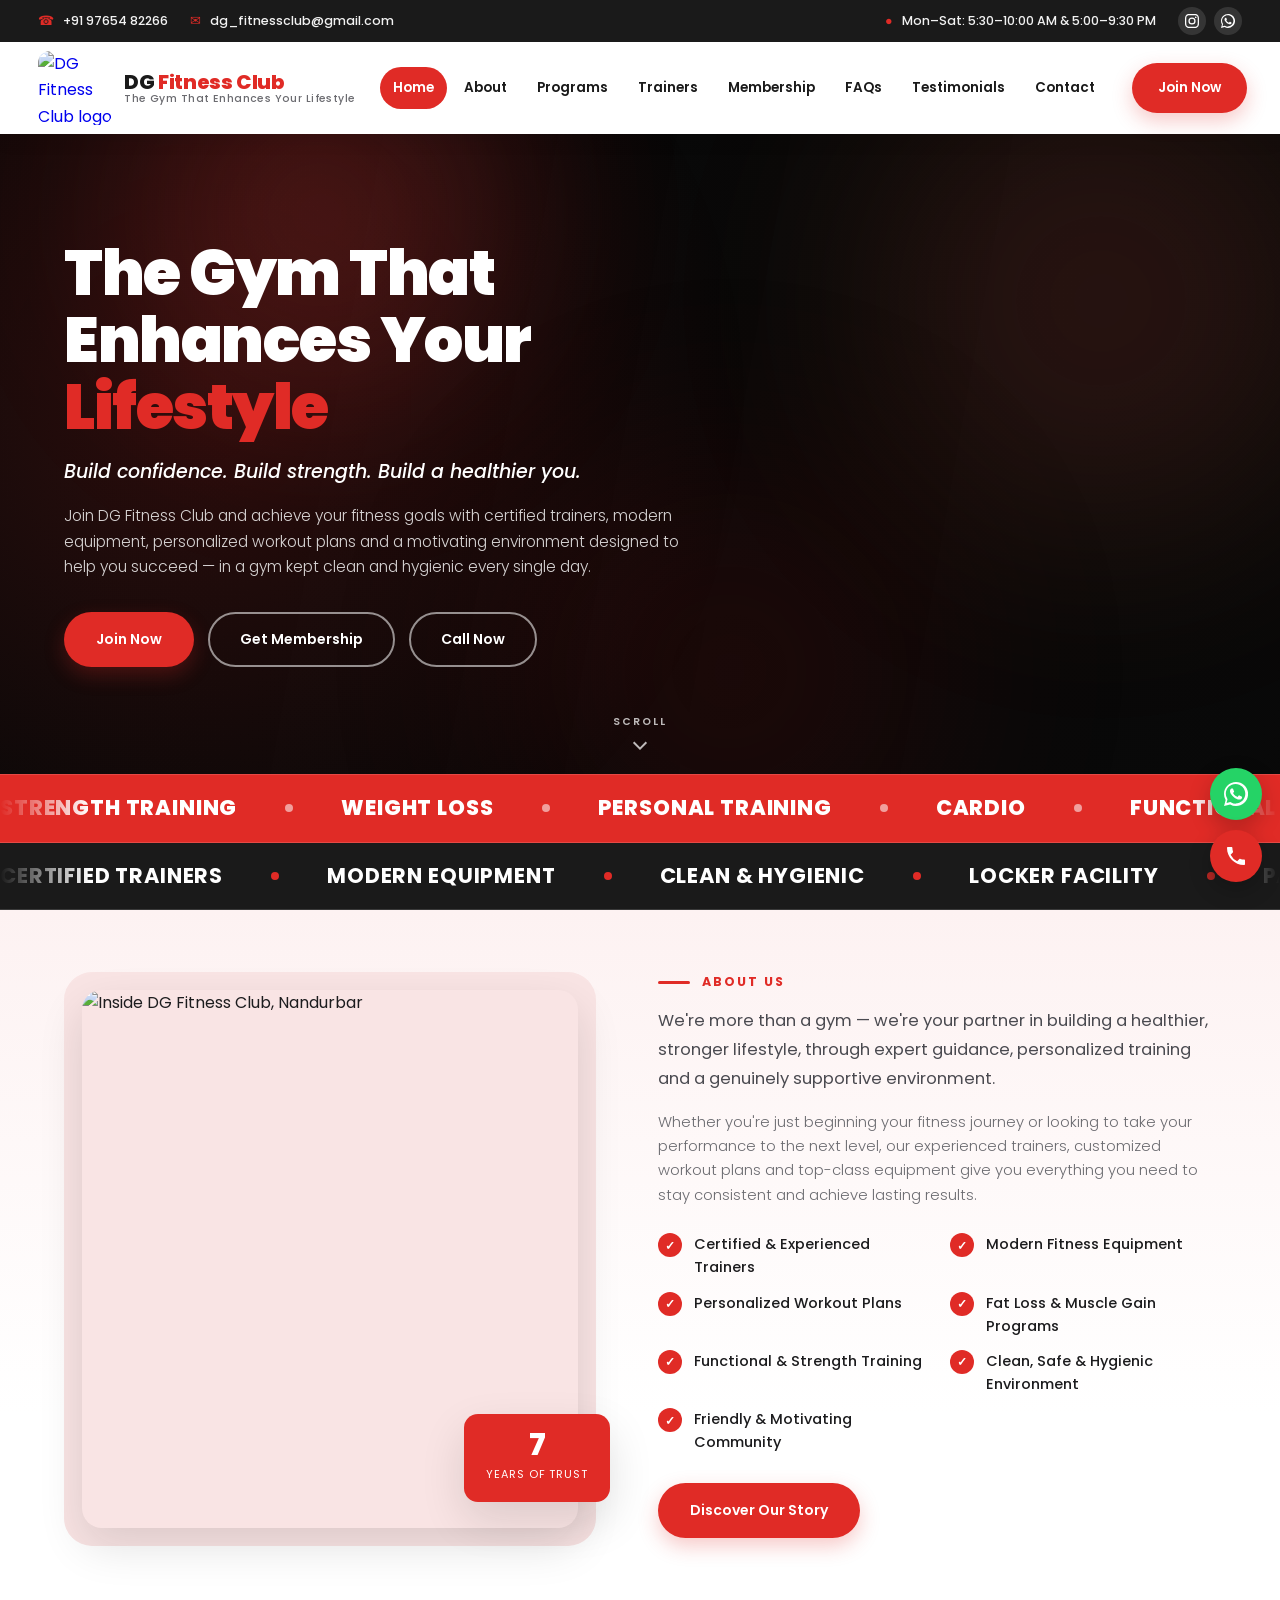
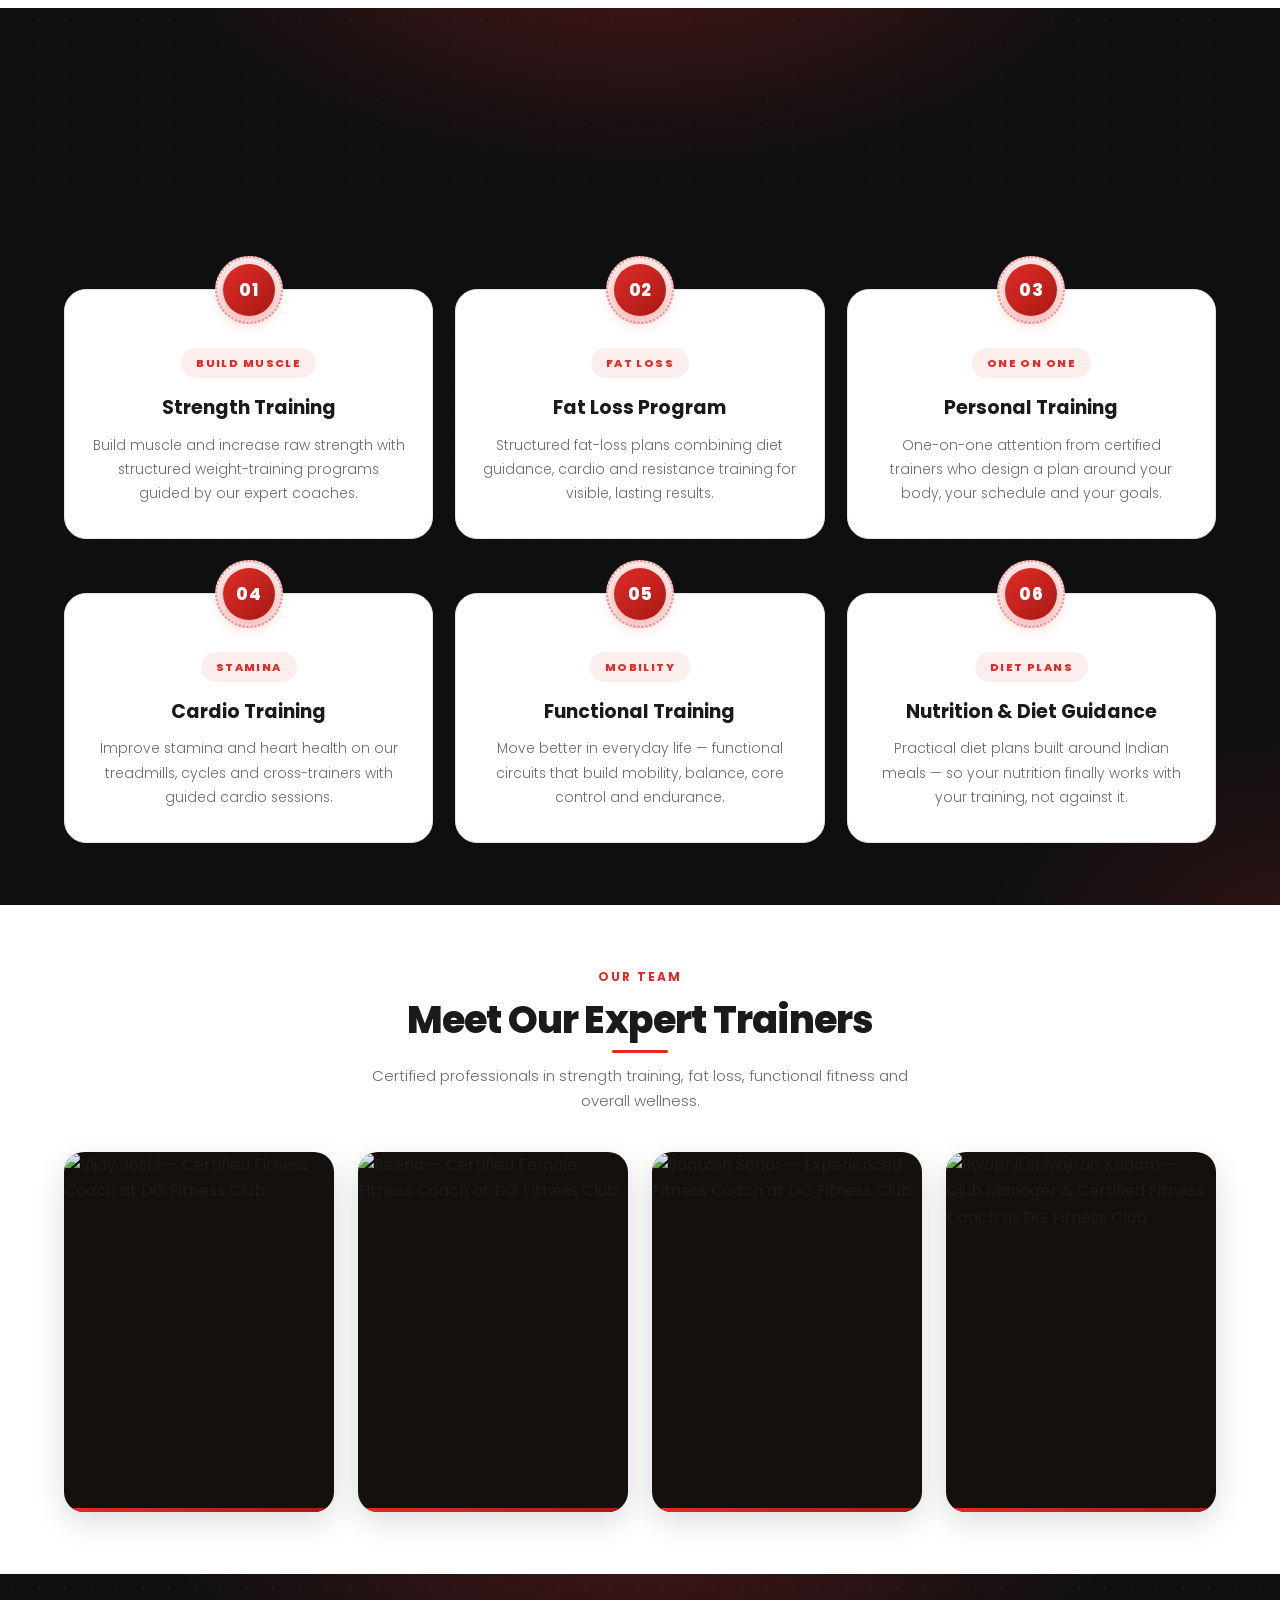
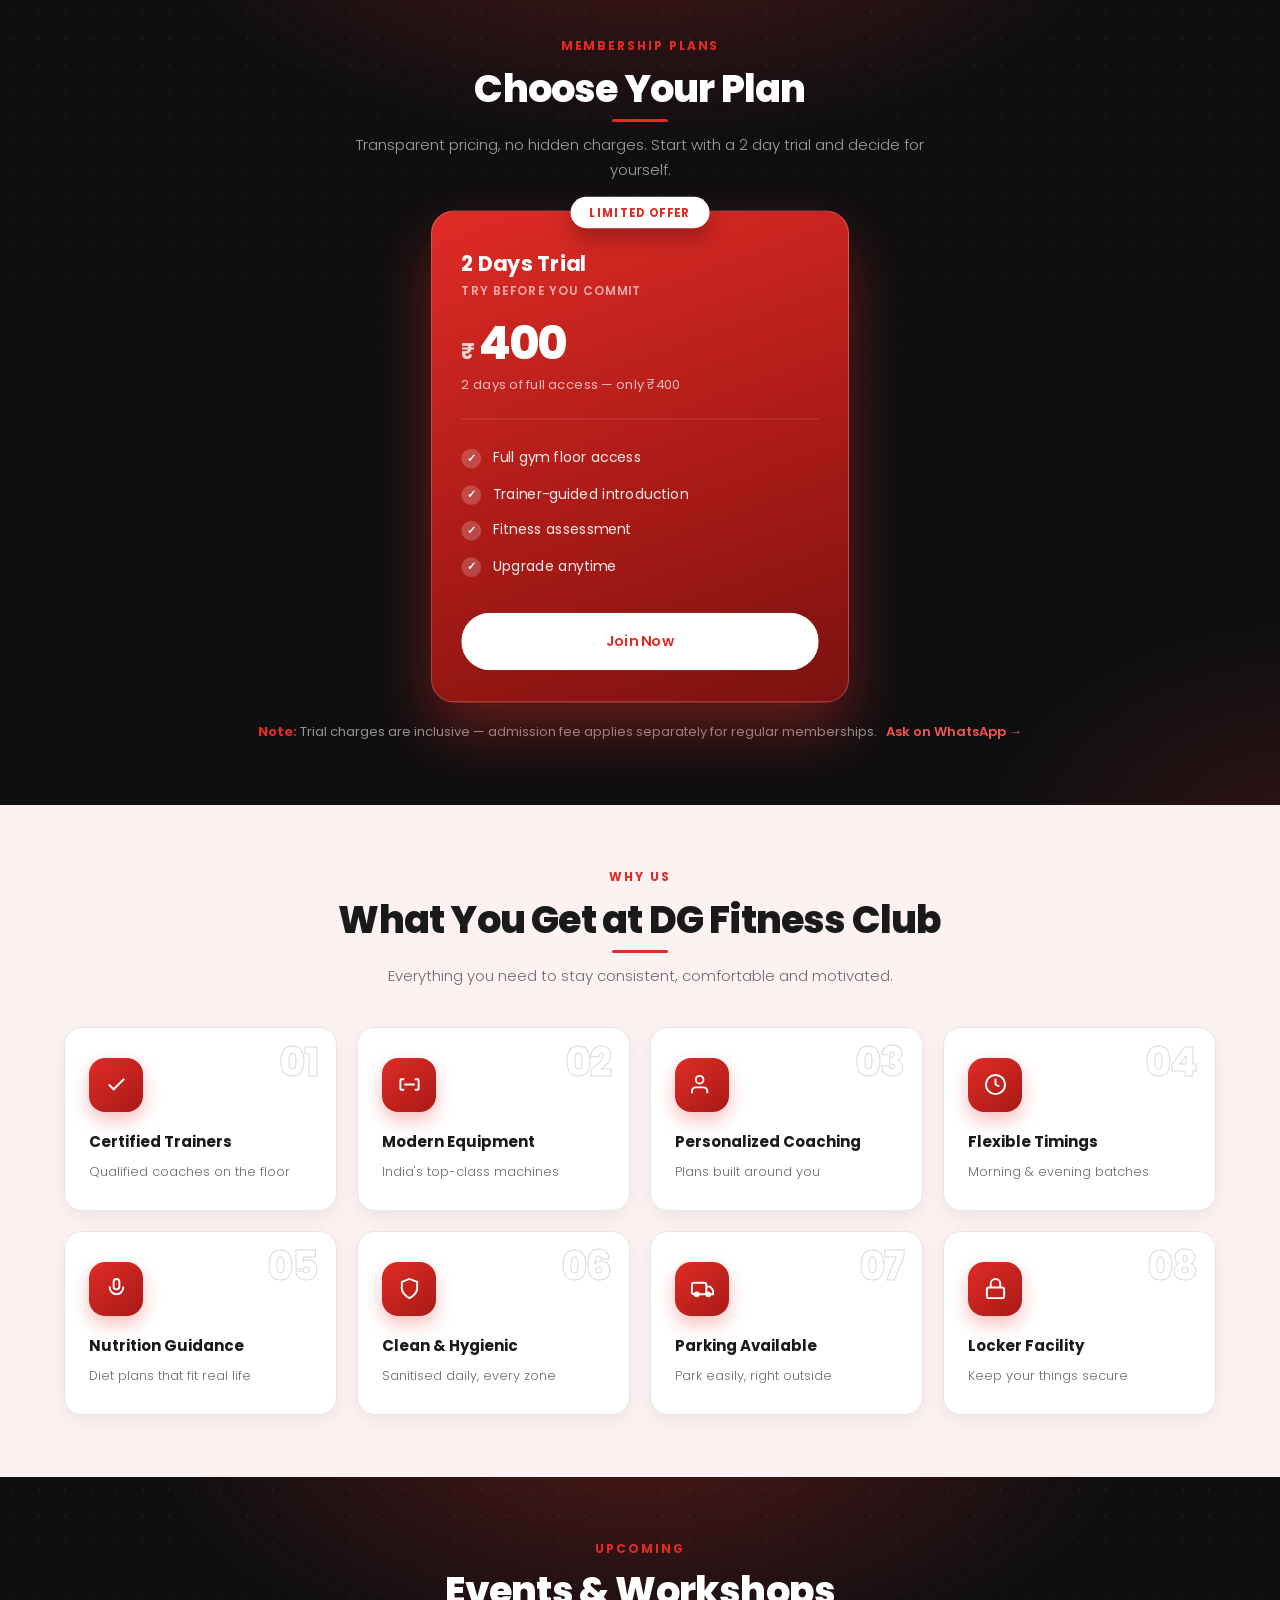
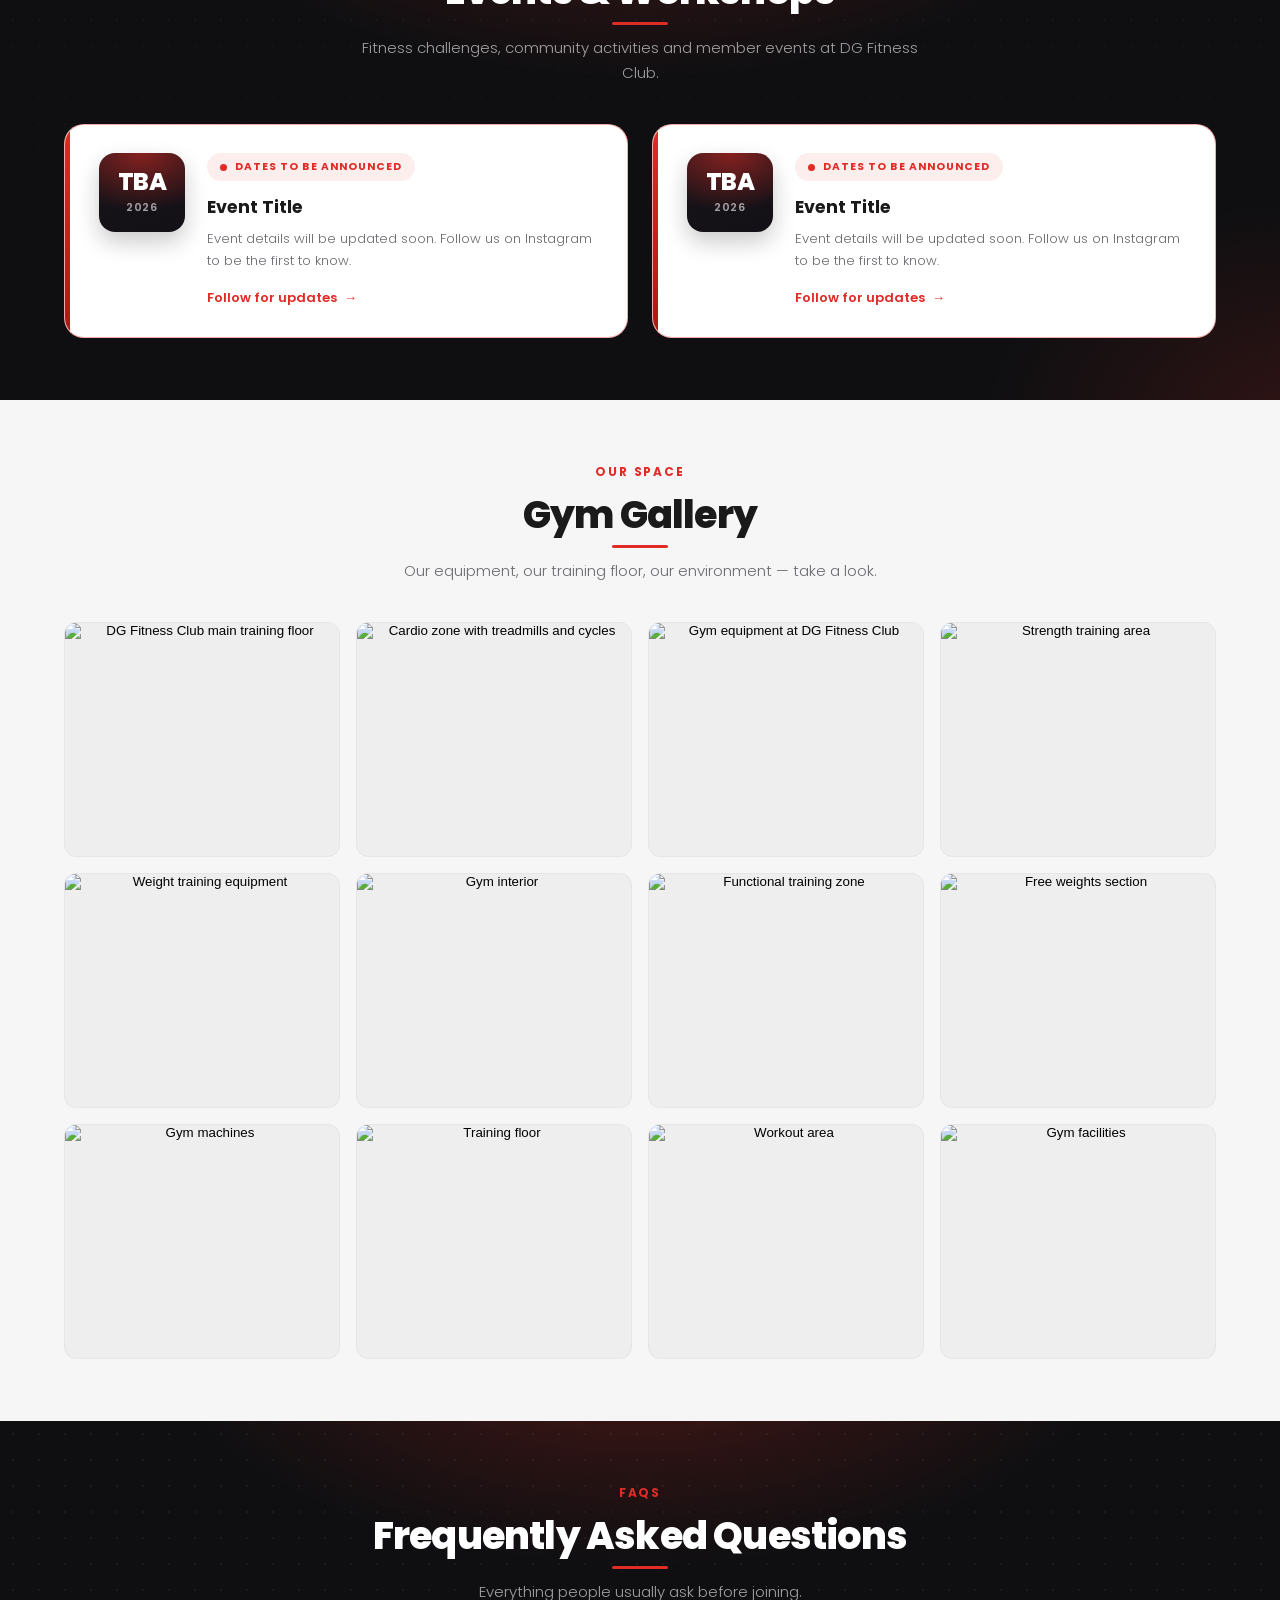
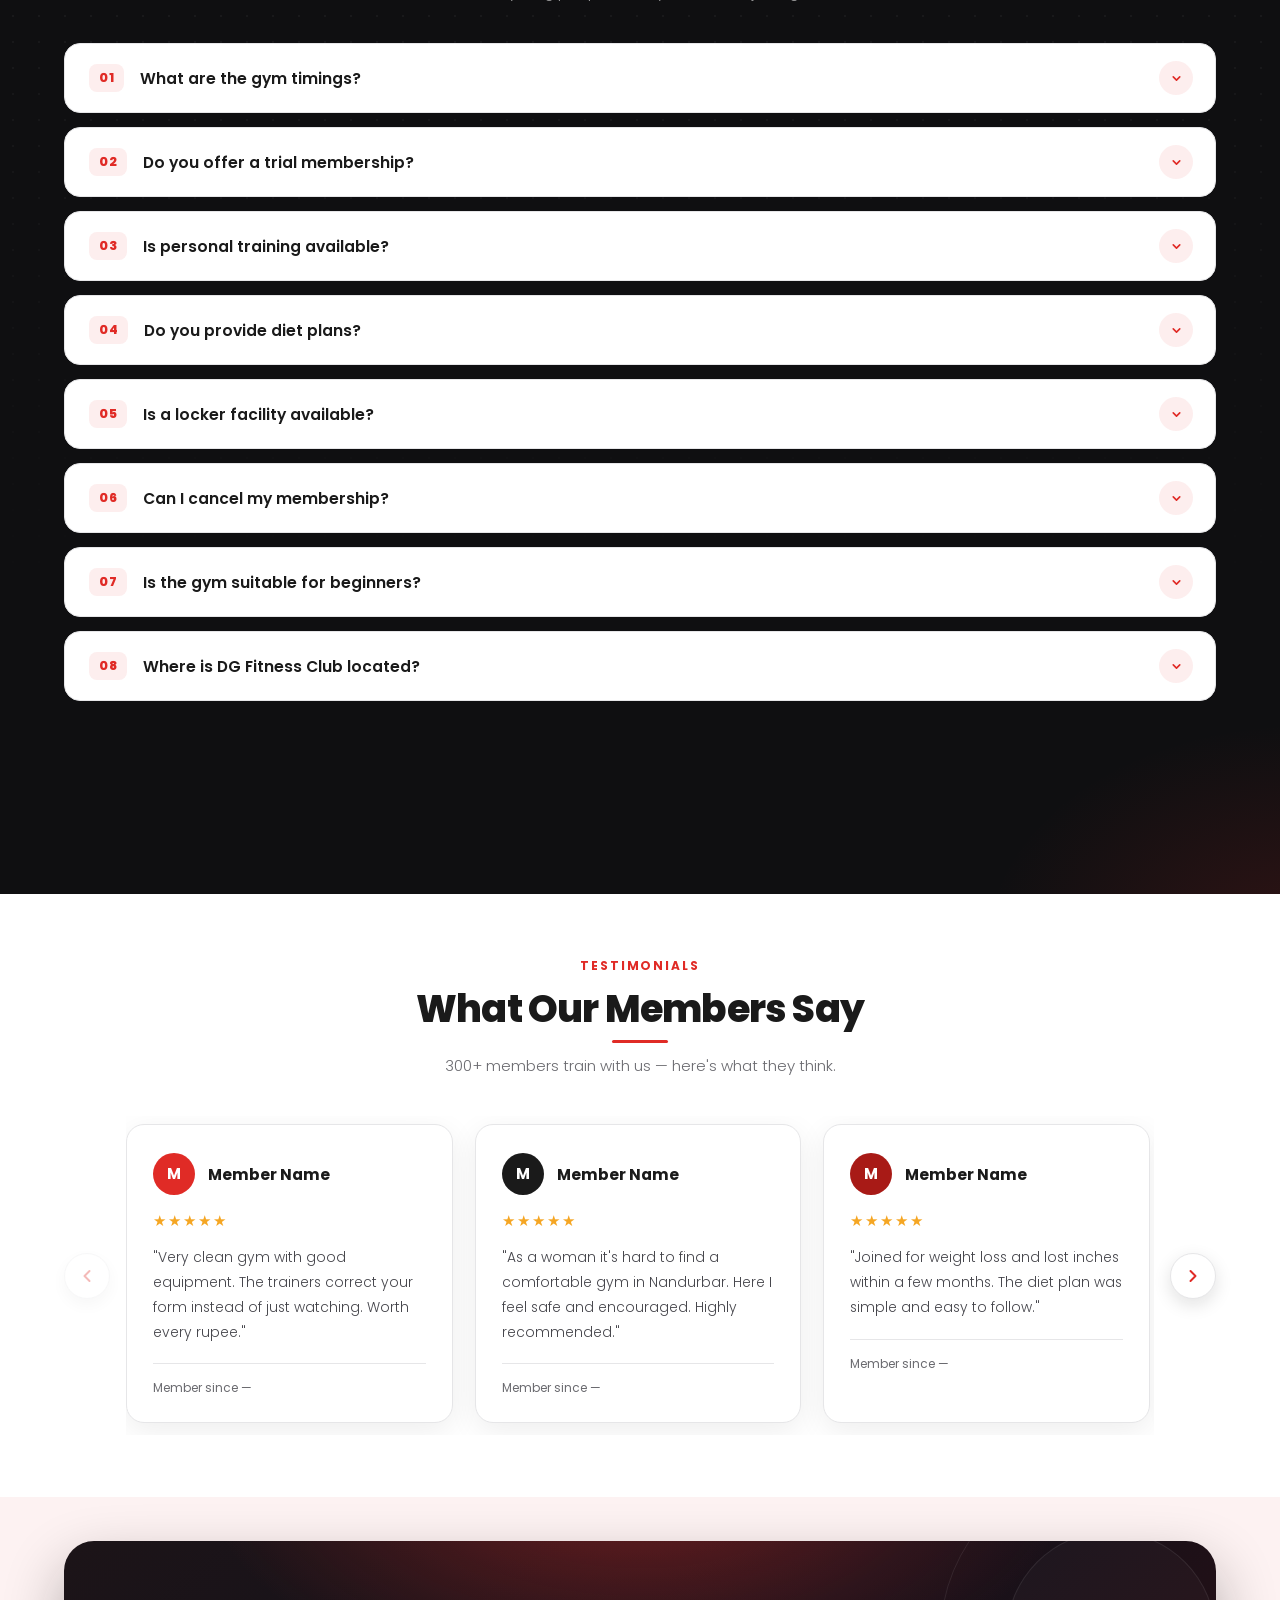
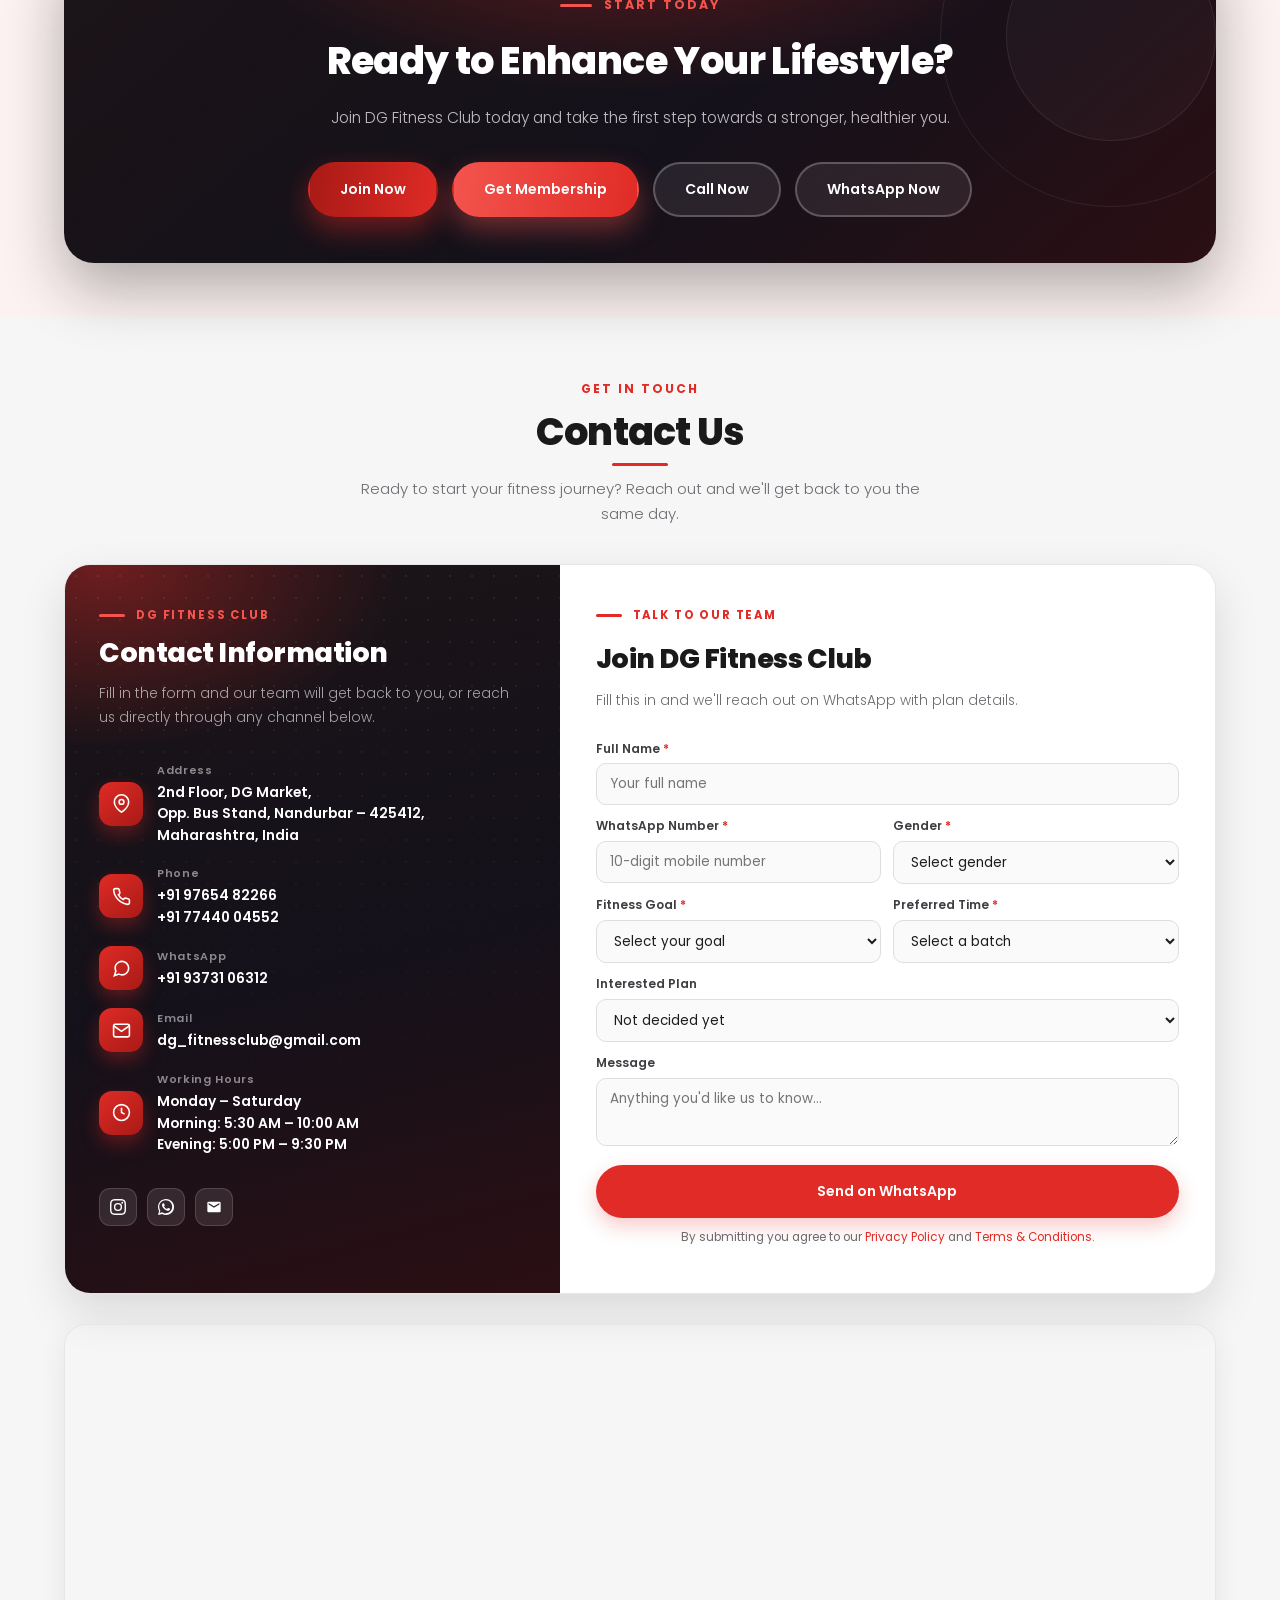
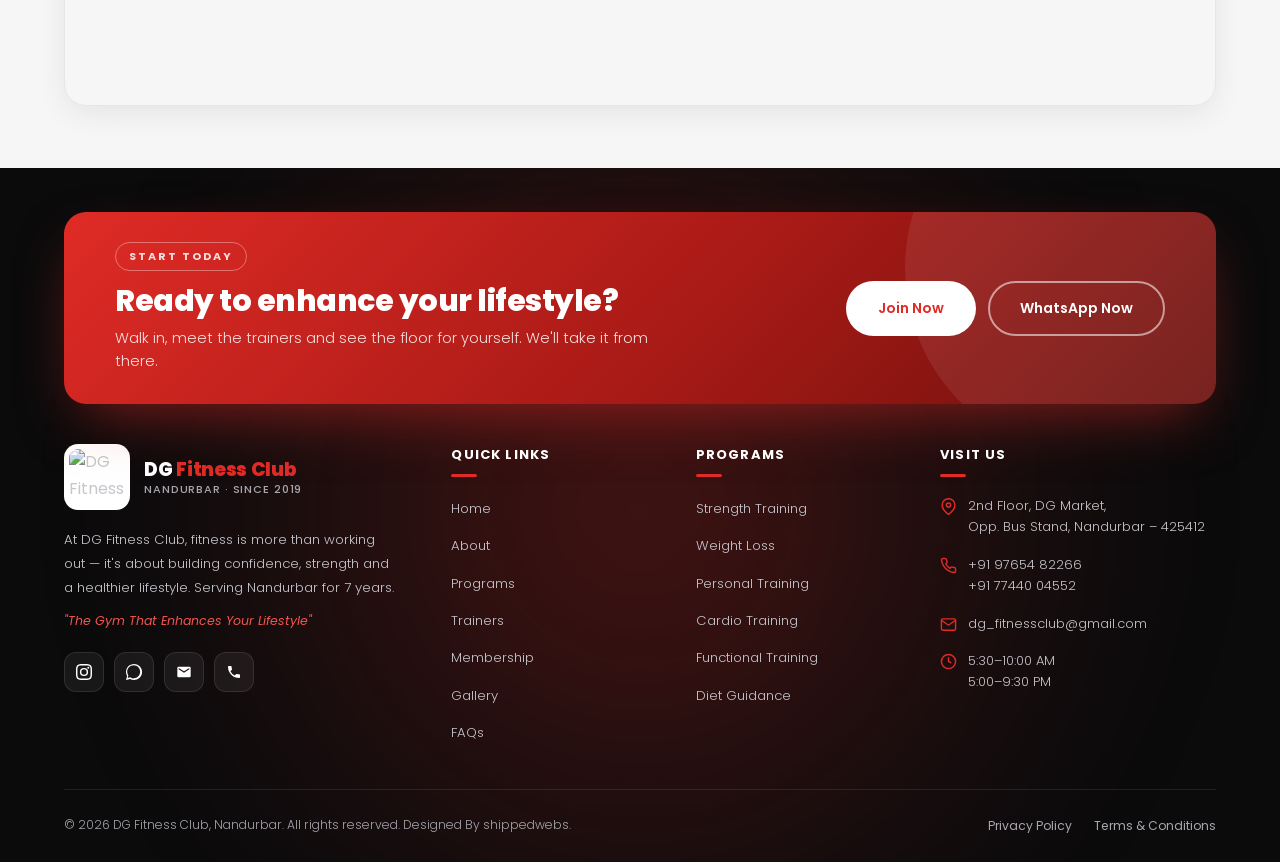
==== commit 57af0586: "Add files via upload" ====
--- a/index.html
+++ b/index.html
@@ -188,9 +188,9 @@
           <li>Certified &amp; Experienced Trainers</li>
           <li>Modern Fitness Equipment</li>
           <li>Personalized Workout Plans</li>
-          <li>Weight Loss &amp; Muscle Gain Programs</li>
+          <li>Fat Loss &amp; Muscle Gain Programs</li>
           <li>Functional &amp; Strength Training</li>
-          <li>Nutrition &amp; Lifestyle Guidance</li>
+         
           <li>Clean, Safe &amp; Hygienic Environment</li>
           <li>Friendly &amp; Motivating Community</li>
         </ul>
@@ -223,7 +223,7 @@
       <div class="service-card reveal">
         <div class="service-step"><span>02</span></div>
         <span class="service-label">Fat Loss</span>
-        <h3>Weight Loss Program</h3>
+        <h3>Fat Loss Program</h3>
         <p>Structured fat-loss plans combining diet guidance, cardio and resistance training for visible, lasting results.</p>
       </div>
 
@@ -361,113 +361,31 @@
     <div class="section-header reveal">
       <span class="section-tag">Membership Plans</span>
       <h2>Choose Your Plan</h2>
-      <p>Transparent pricing, no hidden charges. Offer applicable from 01 / 01 / 2026.</p>
-    </div>
-
-    <div class="plan-toggle" role="tablist" aria-label="Choose membership pricing">
-      <button id="planMale" class="is-active" role="tab" aria-selected="true">Male</button>
-      <button id="planFemale" role="tab" aria-selected="false">Female</button>
-    </div>
-
-    <div class="plans-grid" data-stagger="90">
-      <!-- Yearly + 3 months -->
-      <div class="plan-card is-featured reveal" data-female-hide="true">
-        <span class="plan-flag">Best Value</span>
-        <h3>Yearly Membership</h3>
-        <p class="plan-duration">12 Months + 3 Months Free</p>
-        <div class="plan-price"><span class="cur">&#8377;</span><span class="amt">12,999</span></div>
-        <p class="plan-note">15 months of training &mdash; just &#8377;867/month</p>
-        <ul class="plan-features">
-          <li>3 bonus months absolutely free</li>
-          <li>Full access to all equipment &amp; zones</li>
-          <li>Personalized workout plan</li>
-          <li>Diet &amp; nutrition guidance</li>
-          <li>Locker facility included</li>
-        </ul>
-        <a class="btn btn--light btn--block" href="#join" data-plan="Yearly Membership (12+3 months) — ₹12,999">Join Now</a>
-      </div>
-
-      <!-- Yearly + 1 month -->
-      <div class="plan-card reveal" data-female-hide="true">
-        <h3>Yearly Membership</h3>
-        <p class="plan-duration">12 Months + 1 Month Free</p>
-        <div class="plan-price"><span class="cur">&#8377;</span><span class="amt">12,000</span></div>
-        <p class="plan-note">13 months of training &mdash; just &#8377;923/month</p>
-        <ul class="plan-features">
-          <li>1 bonus month free</li>
-          <li>Full access to all equipment &amp; zones</li>
-          <li>Personalized workout plan</li>
-          <li>Diet &amp; nutrition guidance</li>
-          <li>Locker facility included</li>
-        </ul>
-        <a class="btn btn--dark btn--block" href="#join" data-plan="Yearly Membership (12+1 months) — ₹12,000">Join Now</a>
-      </div>
-
-      <!-- 8 months -->
-      <div class="plan-card reveal">
-        <h3>8 Months</h3>
-        <p class="plan-duration">Half-Yearly Plus</p>
-        <div class="plan-price"><span class="cur">&#8377;</span><span class="amt" data-male="8,000" data-female="7,000">8,000</span></div>
-        <p class="plan-note"><span class="price-gender">Male</span> membership &mdash; 8 months access</p>
-        <ul class="plan-features">
-          <li>Full access to all equipment &amp; zones</li>
-          <li>Personalized workout plan</li>
-          <li>Diet &amp; nutrition guidance</li>
-          <li>Locker facility included</li>
-        </ul>
-        <a class="btn btn--dark btn--block" href="#join" data-plan="8 Months Membership">Join Now</a>
-      </div>
-
-      <!-- 4 months -->
-      <div class="plan-card reveal">
-        <h3>4 Months</h3>
-        <p class="plan-duration">Quarterly Plus</p>
-        <div class="plan-price"><span class="cur">&#8377;</span><span class="amt" data-male="4,999" data-female="3,999">4,999</span></div>
-        <p class="plan-note"><span class="price-gender">Male</span> membership &mdash; 4 months access</p>
-        <ul class="plan-features">
-          <li>Full access to all equipment &amp; zones</li>
-          <li>Personalized workout plan</li>
-          <li>Diet &amp; nutrition guidance</li>
-          <li>Locker facility included</li>
-        </ul>
-        <a class="btn btn--dark btn--block" href="#join" data-plan="4 Months Membership">Join Now</a>
-      </div>
-
-      <!-- 2 months -->
-      <div class="plan-card reveal">
-        <h3>2 Months</h3>
-        <p class="plan-duration">Short Term</p>
-        <div class="plan-price"><span class="cur">&#8377;</span><span class="amt" data-male="3,000" data-female="2,500">3,000</span></div>
-        <p class="plan-note"><span class="price-gender">Male</span> membership &mdash; 2 months access</p>
-        <ul class="plan-features">
-          <li>Full access to all equipment &amp; zones</li>
-          <li>Guided workout routine</li>
-          <li>Diet &amp; nutrition guidance</li>
-          <li>Locker facility included</li>
-        </ul>
-        <a class="btn btn--dark btn--block" href="#join" data-plan="2 Months Membership">Join Now</a>
-      </div>
-
-      <!-- 15 day trial -->
-      <div class="plan-card reveal">
-        <h3>15 Days Trial</h3>
+      <p>Transparent pricing, no hidden charges. Start with a 2 day trial and decide for yourself.</p>
+    </div>
+
+    <div class="plans-grid plans-grid--single" data-stagger="90">
+      <!-- 2 day trial -->
+      <div class="plan-card is-featured reveal">
+        <span class="plan-flag">Limited Offer</span>
+        <h3>2 Days Trial</h3>
         <p class="plan-duration">Try Before You Commit</p>
-        <div class="plan-price"><span class="cur">&#8377;</span><span class="amt" data-male="1,000" data-female="800">1,000</span></div>
-        <p class="plan-note"><span class="price-gender">Male</span> trial membership &mdash; 15 days</p>
+        <div class="plan-price"><span class="cur">&#8377;</span><span class="amt">400</span></div>
+        <p class="plan-note">2 days of full access &mdash; only &#8377;400</p>
         <ul class="plan-features">
           <li>Full gym floor access</li>
           <li>Trainer-guided introduction</li>
           <li>Fitness assessment</li>
           <li>Upgrade anytime</li>
         </ul>
-        <a class="btn btn--dark btn--block" href="#join" data-plan="15 Days Trial Membership">Join Now</a>
+        <a class="btn btn--light btn--block" href="#join" data-plan="2 Days Trial — ₹400">Join Now</a>
       </div>
     </div>
 
     <p class="plan-disclaimer">
-      <strong>Note:</strong> Yearly plans are currently offered for male members. All prices are inclusive &mdash;
-      admission fee applies separately. Offer applicable from 01/01/2026. &nbsp;
-      <a href="https://wa.me/919373106312?text=Hi%20DG%20Fitness%20Club%2C%20I%20want%20to%20know%20more%20about%20membership%20plans." target="_blank" rel="noopener" class="plan-ask">Ask on WhatsApp &rarr;</a>
+      <strong>Note:</strong> Trial charges are inclusive &mdash; admission fee applies separately for regular
+      memberships. &nbsp;
+      <a href="https://wa.me/919373106312?text=Hi%20DG%20Fitness%20Club%2C%20I%20want%20to%20know%20more%20about%20the%202%20day%20trial." target="_blank" rel="noopener" class="plan-ask">Ask on WhatsApp &rarr;</a>
     </p>
   </div>
 </section>
@@ -901,12 +819,7 @@
             <label for="plan">Interested Plan</label>
             <select id="plan" name="plan">
               <option value="">Not decided yet</option>
-              <option>Yearly Membership (12+3 months) — ₹12,999</option>
-              <option>Yearly Membership (12+1 months) — ₹12,000</option>
-              <option>8 Months Membership</option>
-              <option>4 Months Membership</option>
-              <option>2 Months Membership</option>
-              <option>15 Days Trial Membership</option>
+              <option>2 Days Trial — ₹400</option>
             </select>
           </div>
 
--- a/style.css
+++ b/style.css
@@ -1145,6 +1145,13 @@
   display: grid;
   grid-template-columns: repeat(3, 1fr);
   gap: 26px;
+}
+
+/* A lone plan card would sit in the first of three columns — centre it and
+   cap the width so it reads as a deliberate single offer. */
+.plans-grid.plans-grid--single {
+  grid-template-columns: minmax(0, 400px);
+  justify-content: center;
 }
 
 /* Lift and scale ride on custom properties so the featured card can stay
